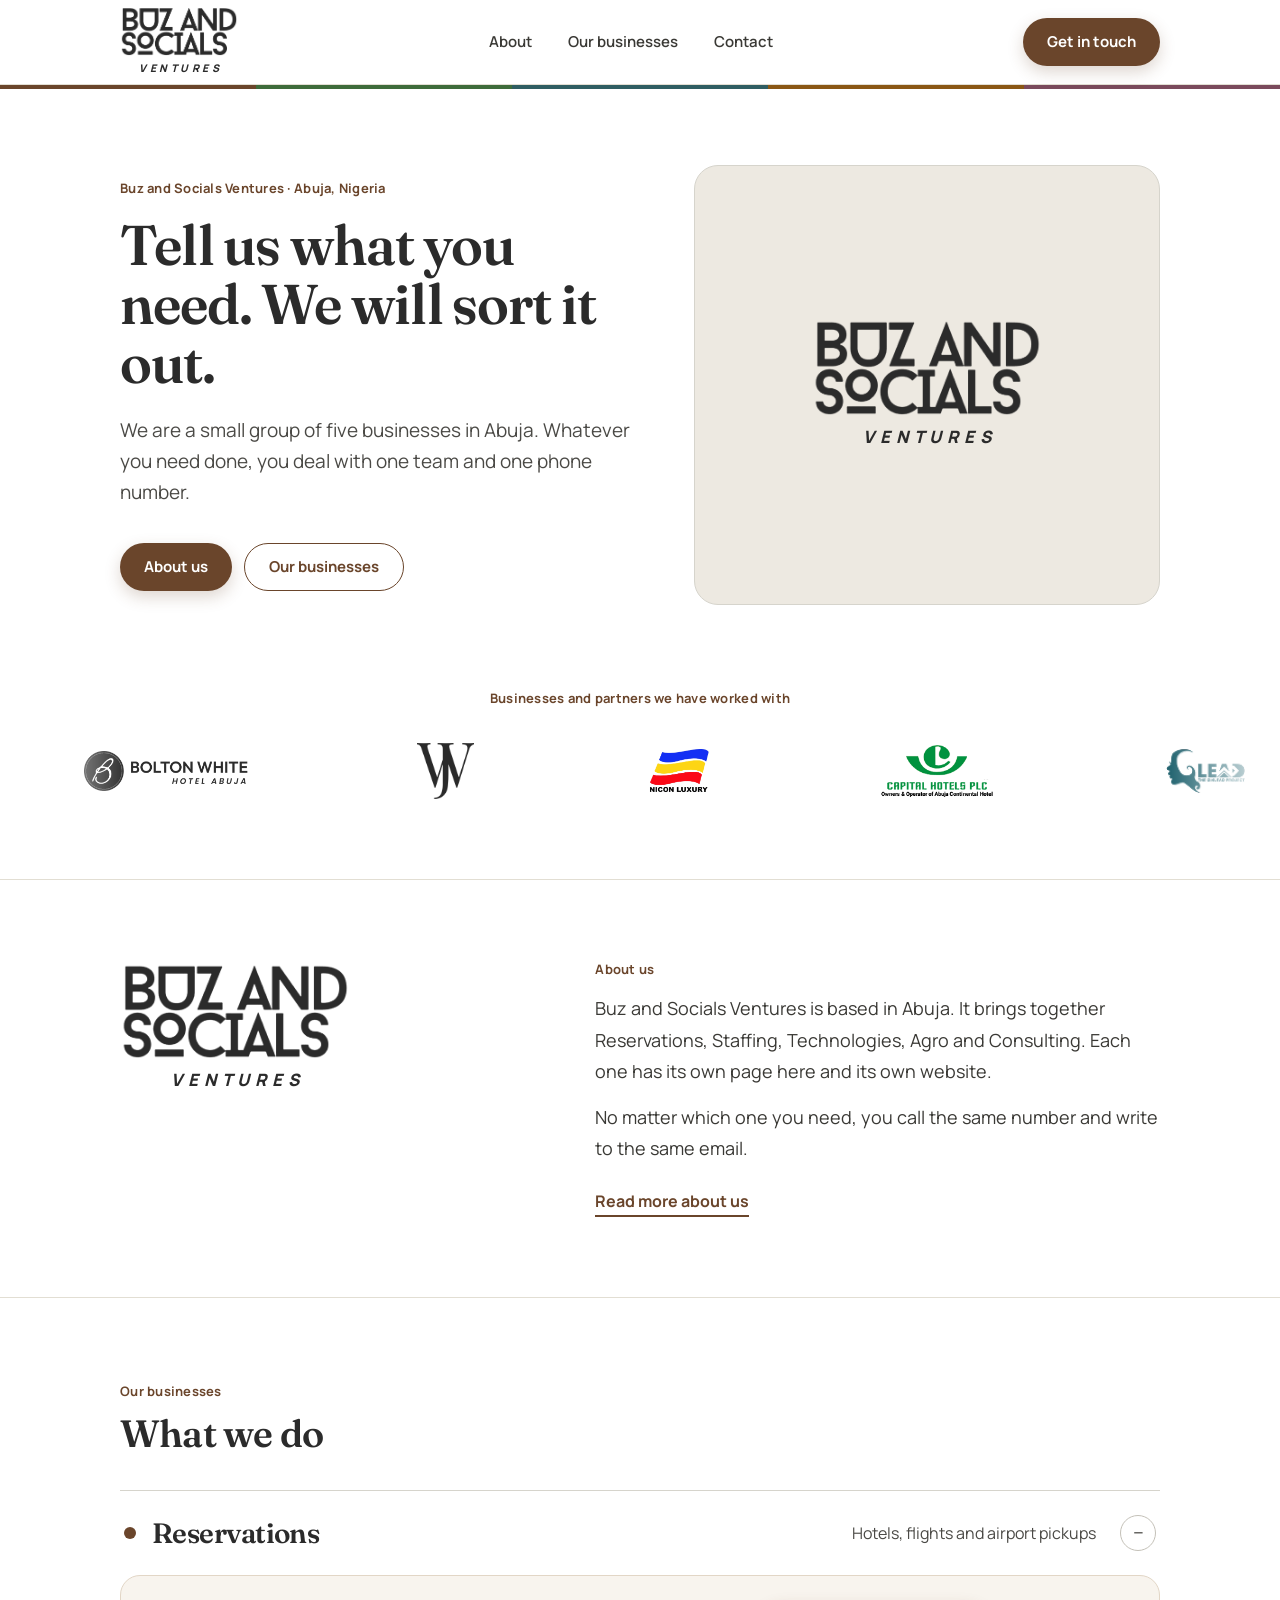
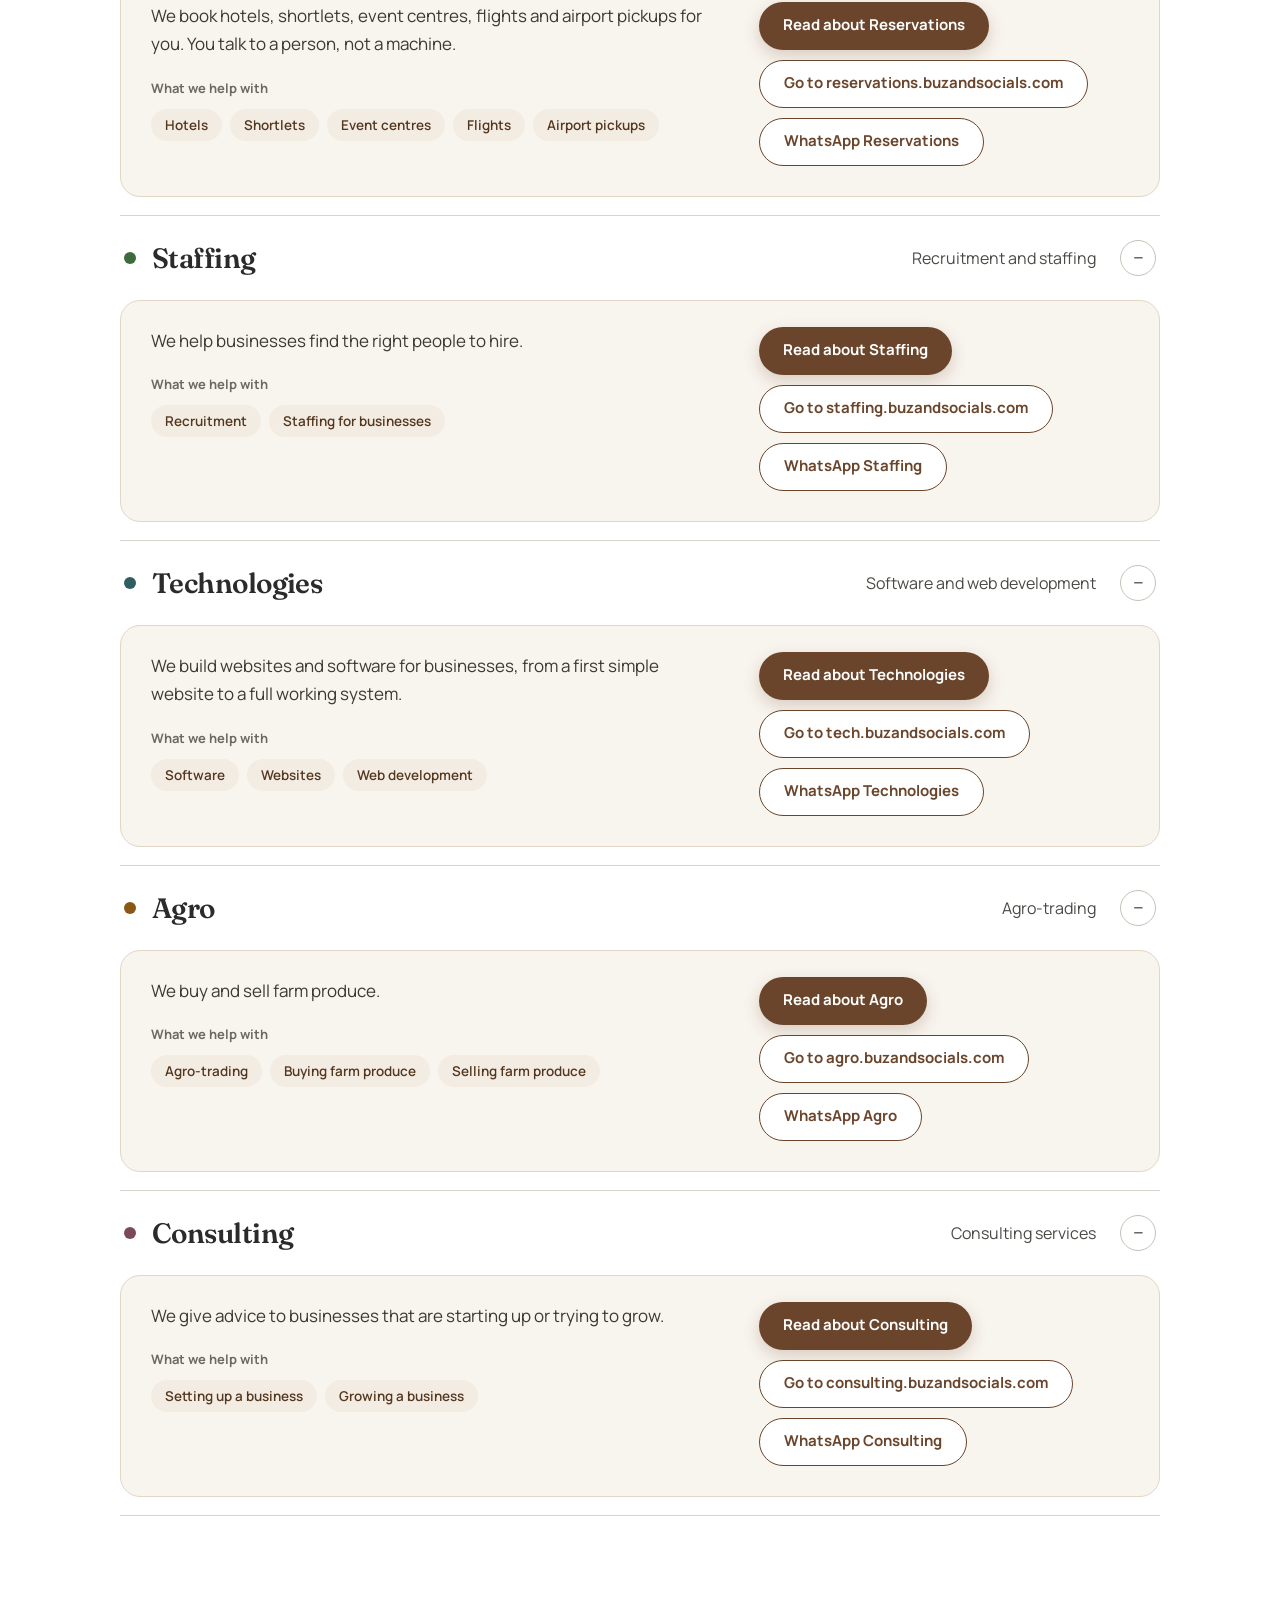
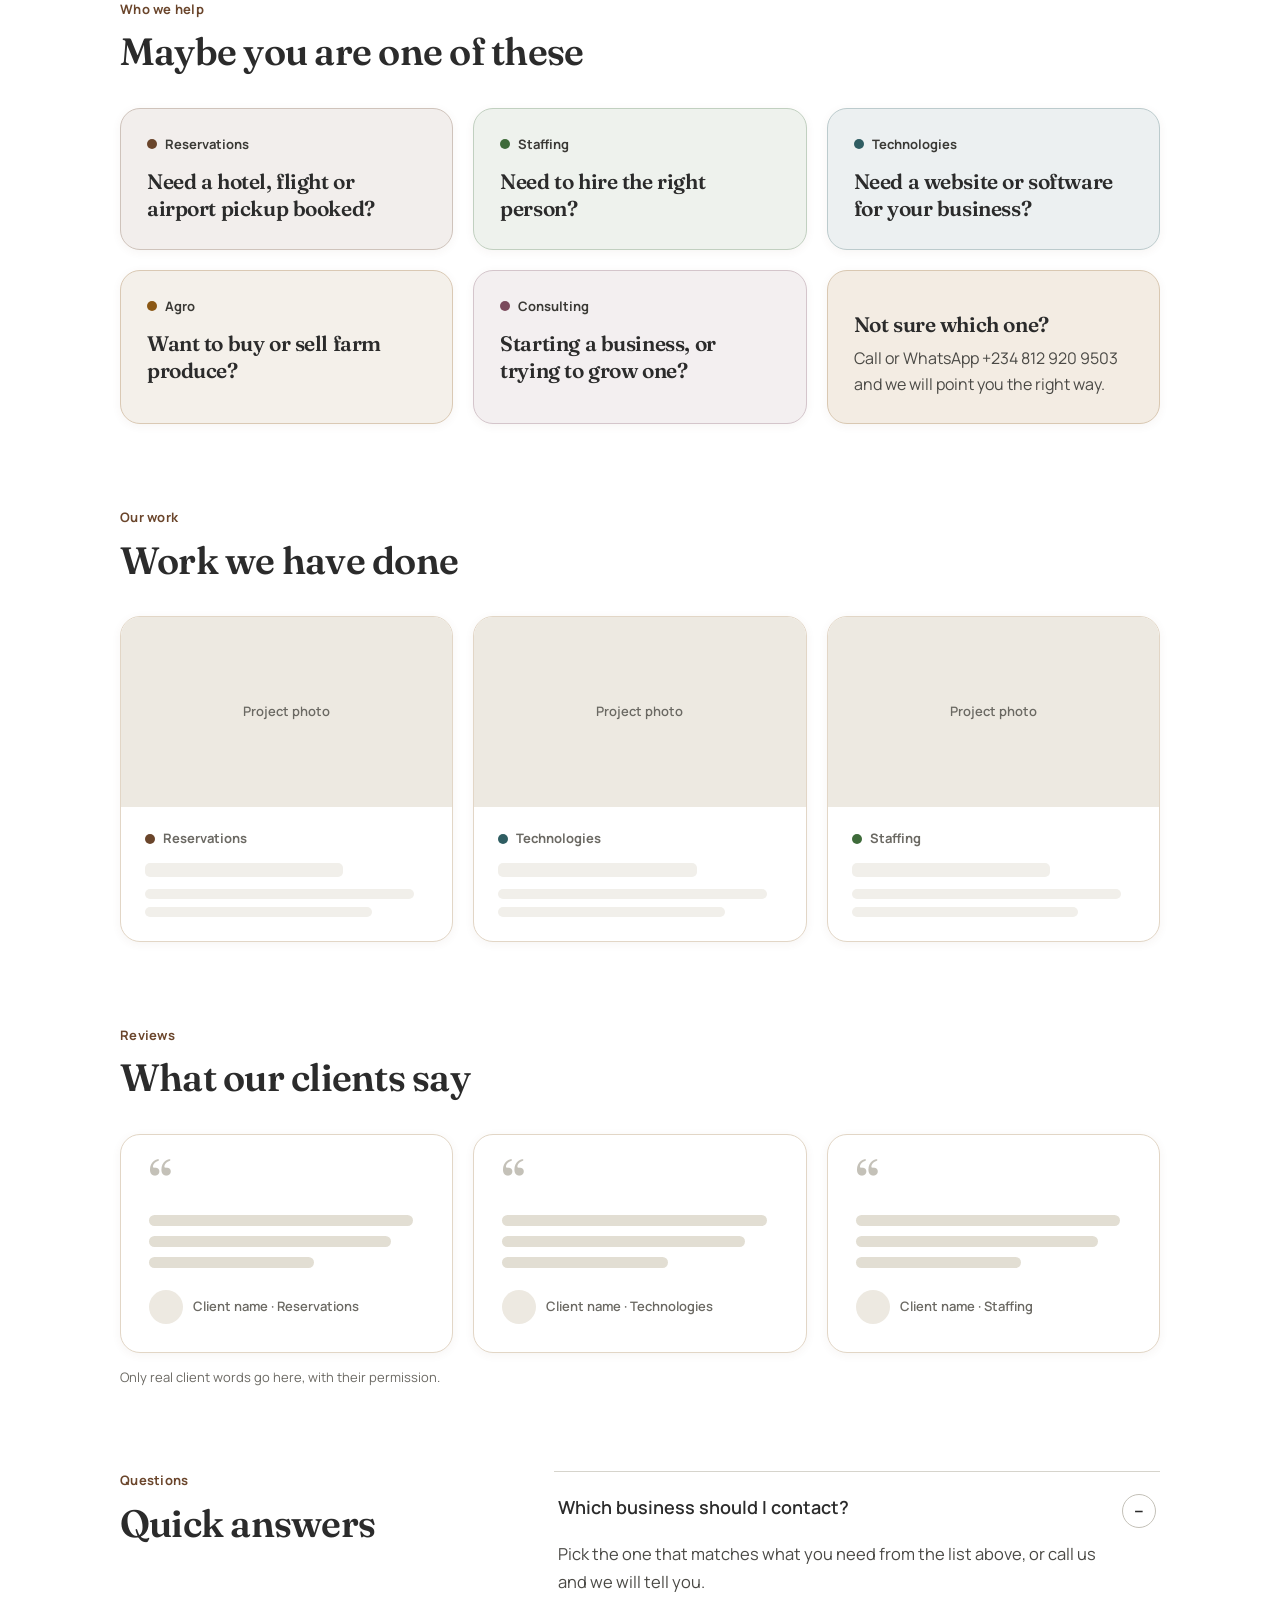
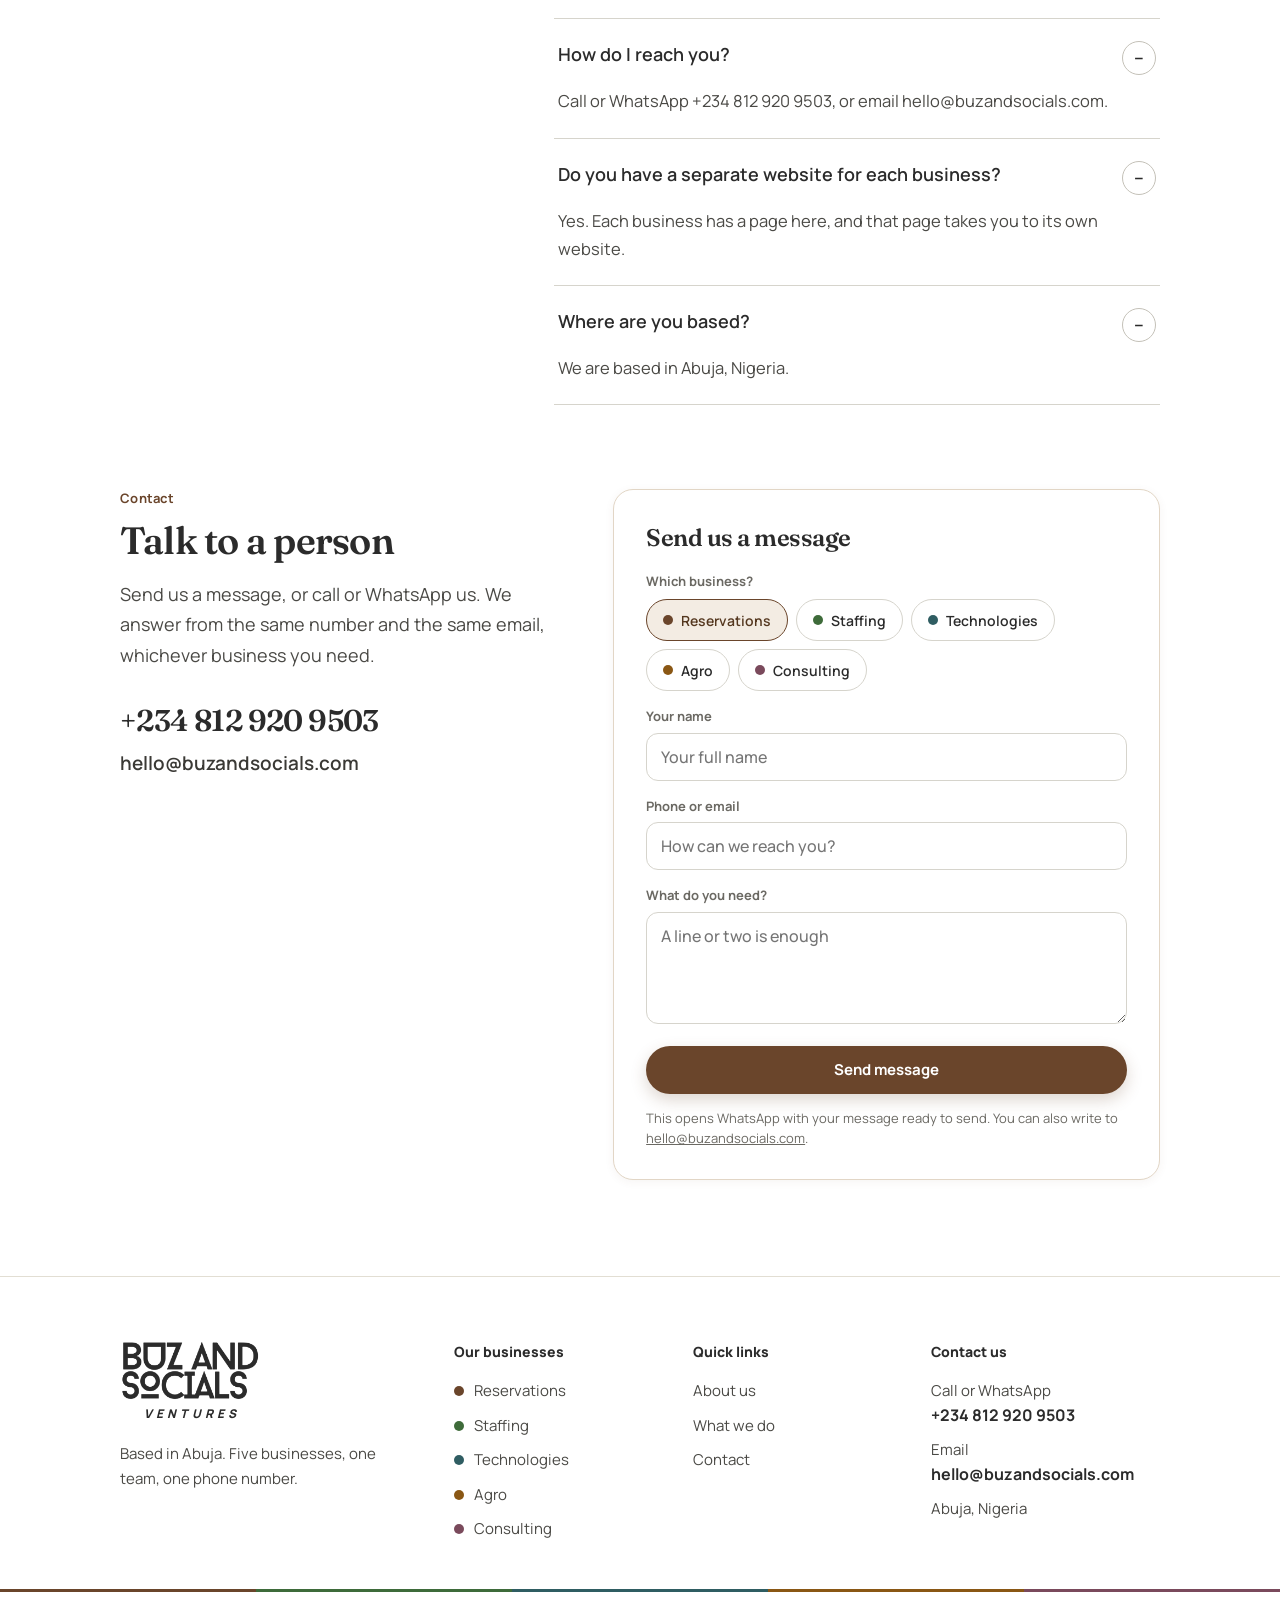
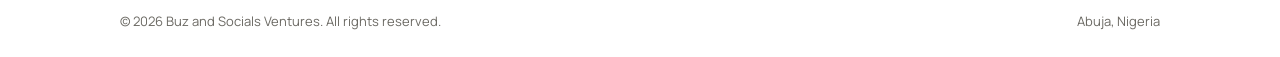
==== site/index.html @ 086bf917 "Partner logos and clearer intro wording" ====
<!doctype html>
<html lang="en">
<head>
<meta charset="utf-8">
<meta name="viewport" content="width=device-width,initial-scale=1">
<title>Buz and Socials Ventures | Abuja, Nigeria</title>
<meta name="description" content="Buz and Socials Ventures is a small group of five businesses in Abuja, Nigeria: Reservations, Staffing, Technologies, Agro and Consulting. One team, one phone number.">
<meta name="theme-color" content="#6A452B">
<meta property="og:title" content="Buz and Socials Ventures | Abuja, Nigeria">
<meta property="og:description" content="Buz and Socials Ventures is a small group of five businesses in Abuja, Nigeria: Reservations, Staffing, Technologies, Agro and Consulting. One team, one phone number.">
<meta property="og:type" content="website">
<meta property="og:image" content="https://buzandsocials.com/assets/logo.png">
<link rel="canonical" href="https://buzandsocials.com/">
<link rel="icon" href="assets/logo.png">
<link rel="preconnect" href="https://fonts.googleapis.com"><link rel="preconnect" href="https://fonts.gstatic.com" crossorigin>
<link href="https://fonts.googleapis.com/css2?family=Fraunces:opsz,wght@9..144,500;9..144,600;9..144,700&family=Manrope:wght@400;500;600;700;800&display=swap" rel="stylesheet">
<link rel="stylesheet" href="styles.css">
</head>
<body>
<a class="skip" href="#main">Skip to content</a>
<header class="top">
<div class="wrap hdr">
<a class="logo" href="index.html" aria-label="Buz and Socials Ventures, home"><img src="assets/logo.png" alt="Buz and Socials" width="118" height="49"><span class="lw">VENTURES</span></a>
<nav class="nav" aria-label="Main"><a href="about.html">About</a><a href="index.html#businesses">Our businesses</a><a href="contact.html">Contact</a></nav>
<a class="btn hdr-cta" href="contact.html">Get in touch</a>
<button class="burger" type="button" aria-label="Menu" aria-expanded="false" aria-controls="mnav"><span></span><span></span><span></span></button>
</div>
<div class="mnav" id="mnav" hidden>
<a href="about.html">About us<b>→</b></a><a href="index.html#businesses">Our businesses<b>→</b></a><a href="contact.html">Contact<b>→</b></a>
<a class="btn" href="contact.html">Get in touch</a>
</div>
</header>
<div class="bar" style="height:4px"><i style="background:#6A452B"></i><i style="background:#3E6B3A"></i><i style="background:#2F5D62"></i><i style="background:#8A5714"></i><i style="background:#7A4A5C"></i></div>
<main id="main">
<section class="wrap hero">
<div class="hero-t">
<div class="eyebrow">Buz and Socials Ventures · Abuja, Nigeria</div>
<h1 class="h">Tell us what you need. We will sort it out.</h1>
<p class="lead">We are a small group of five businesses in Abuja. Whatever you need done, you deal with one team and one phone number.</p>
<div class="btns row"><a class="btn" href="about.html">About us</a><a class="btng" href="#businesses">Our businesses</a></div>
</div>
<div class="hero-photo" role="img" aria-label="Buz and Socials Ventures"><!-- Swap in a real photo: set background-image in .hero-photo, or put an <img> here --><span class="logo big"><img src="assets/logo.png" alt="" width="230" height="96"><span class="lw">VENTURES</span></span></div>
</section>

<!-- Add more partner logos as <div class="pi"><img src="assets/partners/name.png" alt="Partner name"></div> (Johnwood Hotel logo still to add) -->
<section class="partners" aria-label="Businesses and partners we have worked with">
<div class="eyebrow center">Businesses and partners we have worked with</div>
<div class="slidebox"><div class="slide"><div class="pi"><img src="assets/partners/bolton-white-hotel.png" alt="Bolton White Hotel" loading="lazy"></div><div class="pi"><img src="assets/partners/johnwood-hotel.png" alt="Johnwood Hotel by Bolton" loading="lazy"></div><div class="pi"><img src="assets/partners/nicon-luxury.png" alt="Nicon Luxury" loading="lazy"></div><div class="pi"><img src="assets/partners/capital-hotels.png" alt="Capital Hotels Plc" loading="lazy"></div><div class="pi"><img src="assets/partners/girllead.png" alt="GirlLEAD Talent Accelerator" loading="lazy"></div><div class="pi"><img src="assets/partners/eyemark.png" alt="Eyemark" loading="lazy"></div><div class="pi"><img src="assets/partners/netzence.png" alt="Netzence Sustainability" loading="lazy"></div><div class="pi"><img src="assets/partners/omed-voyage.png" alt="Omed Voyage" loading="lazy"></div><div class="pi"><span class="wm wm-pali">Palimart</span></div><div class="pi"><span class="wm wm-max"><b>Maxxed</b> Technical Systems</span></div><div class="pi"><img src="assets/partners/transcorp-hotels.png" alt="Transcorp Hotels" loading="lazy"></div></div></div>
</section>

<section class="about-band" id="about"><div class="wrap about">
<div class="about-logo"><span class="logo big"><img src="assets/logo.png" alt="Buz and Socials" width="230" height="96"><span class="lw">VENTURES</span></span></div>
<div>
<div class="eyebrow">About us</div>
<p>Buz and Socials Ventures is based in Abuja. It brings together Reservations, Staffing, Technologies, Agro and Consulting. Each one has its own page here and its own website.</p>
<p>No matter which one you need, you call the same number and write to the same email.</p>
<a class="ul" href="about.html">Read more about us</a>
</div></div></section>

<section class="wrap sec" id="businesses">
<div class="eyebrow">Our businesses</div><h2 class="h">What we do</h2>
<div class="rows"><details class="brow" open><summary><span class="nm"><i class="dot lg" style="--c:#6A452B"></i><span class="h rn">Reservations</span></span><span class="wt"><span class="wtx">Hotels, flights and airport pickups</span><span class="sg"></span></span></summary>
<div class="bpanel"><div class="bl"><p>We book hotels, shortlets, event centres, flights and airport pickups for you. You talk to a person, not a machine.</p><div class="sm">What we help with</div><div class="tags"><span class="tag">Hotels</span><span class="tag">Shortlets</span><span class="tag">Event centres</span><span class="tag">Flights</span><span class="tag">Airport pickups</span></div></div>
<div class="br"><a class="btn" href="reservations.html">Read about Reservations</a><a class="btng" href="https://reservations.buzandsocials.com">Go to reservations.buzandsocials.com</a><a class="btng" href="https://wa.me/2348129209503?text=Hello%2C%20I%20would%20like%20to%20ask%20about%20Reservations.">WhatsApp Reservations</a></div></div></details><details class="brow" open><summary><span class="nm"><i class="dot lg" style="--c:#3E6B3A"></i><span class="h rn">Staffing</span></span><span class="wt"><span class="wtx">Recruitment and staffing</span><span class="sg"></span></span></summary>
<div class="bpanel"><div class="bl"><p>We help businesses find the right people to hire.</p><div class="sm">What we help with</div><div class="tags"><span class="tag">Recruitment</span><span class="tag">Staffing for businesses</span></div></div>
<div class="br"><a class="btn" href="staffing.html">Read about Staffing</a><a class="btng" href="https://staffing.buzandsocials.com">Go to staffing.buzandsocials.com</a><a class="btng" href="https://wa.me/2348129209503?text=Hello%2C%20I%20would%20like%20to%20ask%20about%20Staffing.">WhatsApp Staffing</a></div></div></details><details class="brow" open><summary><span class="nm"><i class="dot lg" style="--c:#2F5D62"></i><span class="h rn">Technologies</span></span><span class="wt"><span class="wtx">Software and web development</span><span class="sg"></span></span></summary>
<div class="bpanel"><div class="bl"><p>We build websites and software for businesses, from a first simple website to a full working system.</p><div class="sm">What we help with</div><div class="tags"><span class="tag">Software</span><span class="tag">Websites</span><span class="tag">Web development</span></div></div>
<div class="br"><a class="btn" href="technologies.html">Read about Technologies</a><a class="btng" href="https://tech.buzandsocials.com">Go to tech.buzandsocials.com</a><a class="btng" href="https://wa.me/2348129209503?text=Hello%2C%20I%20would%20like%20to%20ask%20about%20Technologies.">WhatsApp Technologies</a></div></div></details><details class="brow" open><summary><span class="nm"><i class="dot lg" style="--c:#8A5714"></i><span class="h rn">Agro</span></span><span class="wt"><span class="wtx">Agro-trading</span><span class="sg"></span></span></summary>
<div class="bpanel"><div class="bl"><p>We buy and sell farm produce.</p><div class="sm">What we help with</div><div class="tags"><span class="tag">Agro-trading</span><span class="tag">Buying farm produce</span><span class="tag">Selling farm produce</span></div></div>
<div class="br"><a class="btn" href="agro.html">Read about Agro</a><a class="btng" href="https://agro.buzandsocials.com">Go to agro.buzandsocials.com</a><a class="btng" href="https://wa.me/2348129209503?text=Hello%2C%20I%20would%20like%20to%20ask%20about%20Agro.">WhatsApp Agro</a></div></div></details><details class="brow" open><summary><span class="nm"><i class="dot lg" style="--c:#7A4A5C"></i><span class="h rn">Consulting</span></span><span class="wt"><span class="wtx">Consulting services</span><span class="sg"></span></span></summary>
<div class="bpanel"><div class="bl"><p>We give advice to businesses that are starting up or trying to grow.</p><div class="sm">What we help with</div><div class="tags"><span class="tag">Setting up a business</span><span class="tag">Growing a business</span></div></div>
<div class="br"><a class="btn" href="consulting.html">Read about Consulting</a><a class="btng" href="https://consulting.buzandsocials.com">Go to consulting.buzandsocials.com</a><a class="btng" href="https://wa.me/2348129209503?text=Hello%2C%20I%20would%20like%20to%20ask%20about%20Consulting.">WhatsApp Consulting</a></div></div></details></div>
</section>

<section class="wrap sec">
<div class="eyebrow">Who we help</div><h2 class="h">Maybe you are one of these</h2>
<div class="grid3">
<a class="card aud" href="reservations.html" style="--c:#6A452B"><div class="sm"><i class="dot"></i>Reservations</div><div class="h">Need a hotel, flight or airport pickup booked?</div></a><a class="card aud" href="staffing.html" style="--c:#3E6B3A"><div class="sm"><i class="dot"></i>Staffing</div><div class="h">Need to hire the right person?</div></a><a class="card aud" href="technologies.html" style="--c:#2F5D62"><div class="sm"><i class="dot"></i>Technologies</div><div class="h">Need a website or software for your business?</div></a><a class="card aud" href="agro.html" style="--c:#8A5714"><div class="sm"><i class="dot"></i>Agro</div><div class="h">Want to buy or sell farm produce?</div></a><a class="card aud" href="consulting.html" style="--c:#7A4A5C"><div class="sm"><i class="dot"></i>Consulting</div><div class="h">Starting a business, or trying to grow one?</div></a>
<div class="card aud plain"><div class="h">Not sure which one?</div><p>Call or WhatsApp +234 812 920 9503 and we will point you the right way.</p></div>
</div>
</section>

<!-- Replace the grey placeholders with real projects and client words (with permission). -->
<section class="wrap sec" id="work">
<div class="eyebrow">Our work</div><h2 class="h">Work we have done</h2>
<div class="grid3 works"><article class="card work ph"><div class="wimg">Project photo</div><div class="wb"><div class="sm"><i class="dot" style="--c:#6A452B"></i>Reservations</div><span class="sk" style="width:70%;height:14px;margin-top:14px"></span><span class="sk" style="width:95%;margin-top:12px"></span><span class="sk" style="width:80%;margin-top:8px"></span></div></article><article class="card work ph"><div class="wimg">Project photo</div><div class="wb"><div class="sm"><i class="dot" style="--c:#2F5D62"></i>Technologies</div><span class="sk" style="width:70%;height:14px;margin-top:14px"></span><span class="sk" style="width:95%;margin-top:12px"></span><span class="sk" style="width:80%;margin-top:8px"></span></div></article><article class="card work ph"><div class="wimg">Project photo</div><div class="wb"><div class="sm"><i class="dot" style="--c:#3E6B3A"></i>Staffing</div><span class="sk" style="width:70%;height:14px;margin-top:14px"></span><span class="sk" style="width:95%;margin-top:12px"></span><span class="sk" style="width:80%;margin-top:8px"></span></div></article></div>
</section>

<section class="wrap sec" id="reviews">
<div class="eyebrow">Reviews</div><h2 class="h">What our clients say</h2>
<div class="grid3 quotes"><figure class="card quote ph"><div class="h qm">&ldquo;</div><span class="sk q" style="width:96%"></span><span class="sk q" style="width:88%"></span><span class="sk q" style="width:60%"></span><figcaption><span class="av"></span>Client name · Reservations</figcaption></figure><figure class="card quote ph"><div class="h qm">&ldquo;</div><span class="sk q" style="width:96%"></span><span class="sk q" style="width:88%"></span><span class="sk q" style="width:60%"></span><figcaption><span class="av"></span>Client name · Technologies</figcaption></figure><figure class="card quote ph"><div class="h qm">&ldquo;</div><span class="sk q" style="width:96%"></span><span class="sk q" style="width:88%"></span><span class="sk q" style="width:60%"></span><figcaption><span class="av"></span>Client name · Staffing</figcaption></figure></div>
<p class="note">Only real client words go here, with their permission.</p>
</section>

<section class="wrap sec">
<div class="two">
<div><div class="eyebrow">Questions</div><h2 class="h">Quick answers</h2></div>
<div class="faq"><details open><summary>Which business should I contact?</summary><p>Pick the one that matches what you need from the list above, or call us and we will tell you.</p></details><details open><summary>How do I reach you?</summary><p>Call or WhatsApp +234 812 920 9503, or email hello@buzandsocials.com.</p></details><details open><summary>Do you have a separate website for each business?</summary><p>Yes. Each business has a page here, and that page takes you to its own website.</p></details><details open><summary>Where are you based?</summary><p>We are based in Abuja, Nigeria.</p></details></div>
</div>
</section>

<section class="wrap sec last" id="contact">
<div class="two">
<div><div class="eyebrow">Contact</div><h2 class="h">Talk to a person</h2>
<p class="lead sm2">Send us a message, or call or WhatsApp us. We answer from the same number and the same email, whichever business you need.</p>
<div class="reach"><a class="h big" href="tel:+2348129209503">+234 812 920 9503</a><a href="mailto:hello@buzandsocials.com">hello@buzandsocials.com</a></div></div>
<form class="card form" data-wa="2348129209503" novalidate>
<h3 class="h">Send us a message</h3>
<fieldset class="chips"><legend>Which business?</legend><label class="chip"><input type="radio" name="biz" value="Reservations" checked><span><i class="dot" style="background:#6A452B"></i>Reservations</span></label><label class="chip"><input type="radio" name="biz" value="Staffing"><span><i class="dot" style="background:#3E6B3A"></i>Staffing</span></label><label class="chip"><input type="radio" name="biz" value="Technologies"><span><i class="dot" style="background:#2F5D62"></i>Technologies</span></label><label class="chip"><input type="radio" name="biz" value="Agro"><span><i class="dot" style="background:#8A5714"></i>Agro</span></label><label class="chip"><input type="radio" name="biz" value="Consulting"><span><i class="dot" style="background:#7A4A5C"></i>Consulting</span></label></fieldset>
<label class="fld">Your name<input name="name" autocomplete="name" placeholder="Your full name" required></label>
<label class="fld">Phone or email<input name="contact" autocomplete="tel" placeholder="How can we reach you?" required></label>
<label class="fld">What do you need?<textarea name="msg" placeholder="A line or two is enough" required></textarea></label>
<button class="btn full" type="submit">Send message</button>
<p class="note">This opens WhatsApp with your message ready to send. You can also write to <a href="mailto:hello@buzandsocials.com">hello@buzandsocials.com</a>.</p>
<p class="err" role="alert" hidden>Please fill in your name, how we can reach you, and your message.</p>
</form>
</div>
</section>
</main>
<footer class="foot">
<div class="wrap fgrid">
<div><span class="logo flogo"><img src="assets/logo.png" alt="Buz and Socials" width="140" height="58"><span class="lw">VENTURES</span></span><p>Based in Abuja. Five businesses, one team, one phone number.</p></div>
<div><h4>Our businesses</h4><div class="fl"><a href="reservations.html"><i class="dot" style="background:#6A452B"></i>Reservations</a><a href="staffing.html"><i class="dot" style="background:#3E6B3A"></i>Staffing</a><a href="technologies.html"><i class="dot" style="background:#2F5D62"></i>Technologies</a><a href="agro.html"><i class="dot" style="background:#8A5714"></i>Agro</a><a href="consulting.html"><i class="dot" style="background:#7A4A5C"></i>Consulting</a></div></div>
<div><h4>Quick links</h4><div class="fl"><a href="about.html">About us</a><a href="index.html#businesses">What we do</a><a href="contact.html">Contact</a></div></div>
<div><h4>Contact us</h4><div class="fl fc"><span>Call or WhatsApp<br><a href="tel:+2348129209503"><strong>+234 812 920 9503</strong></a></span><span>Email<br><a href="mailto:hello@buzandsocials.com"><strong>hello@buzandsocials.com</strong></a></span><span>Abuja, Nigeria</span></div></div>
</div>
<div class="bar" style="height:3px"><i style="background:#6A452B"></i><i style="background:#3E6B3A"></i><i style="background:#2F5D62"></i><i style="background:#8A5714"></i><i style="background:#7A4A5C"></i></div>
<div class="wrap fbase"><span>© 2026 Buz and Socials Ventures. All rights reserved.</span><span>Abuja, Nigeria</span></div>
</footer>
<script src="site.js" defer></script>
</body>
</html>
---- site/styles.css ----
*{box-sizing:border-box}
html{scroll-behavior:smooth;scroll-padding-top:90px}
body{margin:0;font-family:'Manrope',system-ui,sans-serif;background:#fff;color:#2B2B2B;line-height:1.5;-webkit-font-smoothing:antialiased}
img{max-width:100%;height:auto}
a{color:inherit;text-decoration:none}
button{font-family:inherit}
:focus-visible{outline:3px solid #6A452B;outline-offset:3px}
.skip{position:absolute;left:-999px;top:8px;background:#fff;padding:10px 14px;border-radius:8px;z-index:50}
.skip:focus{left:8px}
.wrap{max-width:1120px;margin:0 auto;padding:0 40px}
.h{font-family:'Fraunces',Georgia,serif;font-weight:600;letter-spacing:-.02em;margin:0;color:#2B2B2B}
h2.h{font-size:38px;line-height:1.12;margin-top:12px}
h3.h{font-size:24px}
.eyebrow{font-size:13px;font-weight:700;color:#6A452B;letter-spacing:.02em}
.eyebrow.center{text-align:center}
.eyebrow.dotted{display:flex;align-items:center;gap:10px;color:#6B6963}
.sm{font-size:13px;font-weight:700;color:#6B6963}
.lead{font-size:19px;line-height:1.65;color:#4A4945;margin:22px 0 0;max-width:520px}
.lead.sm2{font-size:18px;line-height:1.7;margin-top:16px;max-width:440px}
.dot{display:inline-block;width:10px;height:10px;border-radius:50%;background:var(--c,#6A452B);flex:none}
.dot.lg{width:12px;height:12px}
.btn,.btng{display:inline-flex;align-items:center;justify-content:center;min-height:48px;padding:0 24px;border-radius:999px;font-size:15px;font-weight:700;cursor:pointer;text-align:center}
.btn{background:#6A452B;color:#fff;border:0;box-shadow:0 6px 16px rgba(106,69,43,.22)}
.btn:hover{background:#54371F}
.btng{background:#fff;color:#6A452B;border:1.5px solid #6A452B}
.btng:hover{background:#F3ECE3}
.btn.full{width:100%}
.btns{display:flex;gap:12px;flex-wrap:wrap}
.btns.row{margin-top:34px}
.card{background:#fff;border:1px solid #E2D6C6;border-radius:20px;box-shadow:0 2px 10px rgba(106,69,43,.06)}
.tag{display:inline-flex;align-items:center;min-height:32px;padding:0 14px;border-radius:999px;background:#F3ECE3;font-size:13.5px;font-weight:600;color:#54371F}
.tags{display:flex;flex-wrap:wrap;gap:8px;margin-top:10px}
.bar{display:flex}.bar i{flex:1}
/* header */
.top{background:#fff;border-bottom:1px solid #E2DED3;position:relative;z-index:20}
.hdr{display:flex;align-items:center;justify-content:space-between;height:84px;gap:28px}
.logo{display:block;width:118px;flex:none}.logo img{display:block;width:100%;height:auto}
.lw{display:block;text-align:center;font-size:.62em;font-weight:800;font-style:italic;letter-spacing:.34em;margin-top:5px;padding-left:.34em;color:#2B2B2B;font-size:10.5px}
.logo.big{width:230px}.logo.big .lw{font-size:17px;margin-top:8px}
.logo.flogo{width:140px}.logo.flogo .lw{font-size:12px}
.nav{display:flex;gap:36px;font-size:15px;font-weight:600;color:#3A3935}
.nav a:hover{color:#6A452B}
.burger{display:none;width:46px;height:46px;border-radius:12px;border:1.5px solid #6A452B;background:#fff;cursor:pointer;padding:0;position:relative}
.burger span{position:absolute;left:13px;right:13px;height:2px;background:#6A452B;border-radius:2px}
.burger span:nth-child(1){top:15px}.burger span:nth-child(2){top:22px}.burger span:nth-child(3){top:29px}
.mnav{position:absolute;left:0;right:0;top:100%;background:#fff;border-bottom:1px solid #D6D4CC;box-shadow:0 18px 30px rgba(43,43,43,.12);padding:6px 22px 24px}
.mnav[hidden]{display:none}
.mnav a:not(.btn){display:flex;align-items:center;justify-content:space-between;min-height:58px;font-size:18px;font-weight:700;border-bottom:1px solid #E2DED3}
.mnav .btn{margin-top:20px;width:100%}
/* hero */
.hero{display:flex;gap:64px;align-items:center;padding-top:76px;padding-bottom:84px}
.hero-t{flex:1.1}
h1.h{font-size:56px;line-height:1.06;margin-top:16px}
h1.h.big1{font-size:60px;line-height:1.05}
.hero-list{flex:1;padding:26px 28px;display:flex;flex-direction:column;gap:6px}
.hero-list>a{display:flex;align-items:center;gap:14px;padding:14px 12px;border-radius:14px}
.hero-list>a:hover{background:color-mix(in srgb,var(--c) 9%,#fff)}
.hero-list>a span{flex:1;display:flex;flex-direction:column}
.hero-list>a strong{font-family:'Fraunces',serif;font-size:21px;font-weight:600}
.hero-list>a em{font-style:normal;font-size:14.5px;color:#6B6963;margin-top:2px}
.hero-list>a b{color:#6A452B}
.hero-list.tinted{background:color-mix(in srgb,var(--c) 9%,#fff);border-color:color-mix(in srgb,var(--c) 32%,#fff)}
.hero-list .sm{margin-bottom:6px}
/* sections */
.sec{padding-bottom:84px}
.sec.last{padding-bottom:96px}
.stack{display:flex;flex-direction:column;gap:18px;margin-top:34px}
.stack.sm3{gap:12px;margin-top:26px}
.grid3{display:grid;grid-template-columns:repeat(3,minmax(0,1fr));gap:20px;margin-top:34px}
.grid4{display:grid;grid-template-columns:repeat(4,minmax(0,1fr));gap:16px;margin-top:26px}
.h.sm4{font-size:30px}
.two{display:flex;gap:56px;align-items:flex-start}
.two>*{flex:1}
.about-band{border-top:1px solid #E2DED3;border-bottom:1px solid #E2DED3;margin-bottom:84px}
.about{display:flex;gap:72px;align-items:flex-start;padding-top:80px;padding-bottom:80px}
.about>*:first-child{flex:1;padding-top:4px}.about>*:last-child{flex:1.4}
.about p{margin:14px 0 0;font-size:18px;line-height:1.75;color:#3A3935}
.about h1.h{font-size:48px;line-height:1.1}
.about.two{padding:0}
.about-top{padding-top:80px}
.ul{display:inline-block;margin-top:24px;font-size:16px;font-weight:700;color:#6A452B;border-bottom:2px solid #6A452B;padding-bottom:2px}
.biz{padding:30px 32px;background:color-mix(in srgb,var(--c) 9%,#fff);border-color:color-mix(in srgb,var(--c) 32%,#fff)}
.biz h3.h{display:flex;align-items:center;gap:12px;font-size:28px}
.biz .what{margin:6px 0 0;font-size:15px;font-weight:600;color:#6B6963}
.biz p{margin:14px 0 0;font-size:17px;line-height:1.7;color:#3A3935;max-width:640px}
.biz .what{margin-top:6px}
.biz .sm{margin-top:20px}
.biz .btns{margin-top:24px}
.aud{display:block;padding:26px;background:color-mix(in srgb,var(--c,#6A452B) 9%,#fff);border-color:color-mix(in srgb,var(--c,#6A452B) 32%,#fff)}
.aud.plain{background:#F3ECE3;border-color:#D9C8B2;display:flex;flex-direction:column;justify-content:center}
.aud .sm{display:flex;align-items:center;gap:8px;color:#3A3935}
.aud .h{font-size:21px;line-height:1.3;margin-top:14px}
.aud p{font-size:16px;line-height:1.6;color:#4A4945;margin:8px 0 0}
.aud .more{display:block;font-size:14px;font-weight:700;margin-top:14px;color:#6A452B}
.cards .aud .h{font-size:20px}
.sv{padding:26px 28px;background:color-mix(in srgb,var(--c) 9%,#fff);border-color:color-mix(in srgb,var(--c) 32%,#fff)}
.sv .h{display:flex;align-items:center;gap:10px;font-size:22px;line-height:1.2}
.sv p{font-size:16px;line-height:1.6;color:#4A4945;margin:12px 0 0}
.wh{padding:22px 24px;font-size:17px;font-weight:600;line-height:1.4;background:color-mix(in srgb,var(--c) 9%,#fff);border-color:color-mix(in srgb,var(--c) 32%,#fff)}
.dots{list-style:none;margin:0;padding:0}
.dots li{position:relative;padding-left:20px;margin-top:16px;font-size:18px;line-height:1.5;color:#3A3935}
.dots li:before{content:"";position:absolute;left:0;top:10px;width:8px;height:8px;border-radius:50%;background:var(--c)}
.faq{border-top:1px solid #D6D4CC;flex:1.6}
.faq details{border-bottom:1px solid #D6D4CC;padding:22px 4px}
.faq summary{font-size:18px;font-weight:600;cursor:pointer;list-style:none;display:flex;justify-content:space-between;gap:16px}
.faq summary::-webkit-details-marker{display:none}
.faq summary:after{content:"−";width:32px;height:32px;border-radius:50%;border:1px solid #C4C1B8;display:grid;place-items:center;font-size:18px;flex:none;line-height:1}
.faq details:not([open]) summary:after{content:"+"}
.faq p{margin:12px 0 0;font-size:16.5px;line-height:1.7;color:#4A4945;max-width:560px}
.reach{margin-top:28px;display:flex;flex-direction:column;gap:6px;align-items:flex-start}
.reach .big{font-size:30px}
.reach a:nth-child(2){font-size:19px;font-weight:600;color:#3A3935}
.reach .btng{margin-top:16px}
/* forms */
.form{padding:30px 32px;flex:1.1}
.form h3.h{margin-bottom:6px}
.fld{display:block;font-size:13px;font-weight:700;color:#6B6963;margin-top:16px}
.fld input,.fld textarea{display:block;width:100%;margin-top:6px;min-height:48px;padding:0 14px;border:1px solid #D6D4CC;border-radius:12px;background:#fff;font:500 16px 'Manrope',sans-serif;color:#2B2B2B}
.fld textarea{padding:12px 14px;min-height:112px;resize:vertical}
.chips{border:0;padding:0;margin:16px 0 0;display:flex;flex-wrap:wrap;gap:8px}
.chips legend{font-size:13px;font-weight:700;color:#6B6963;margin-bottom:8px;padding:0}
.chip input{position:absolute;opacity:0}
.chip span{display:inline-flex;align-items:center;gap:8px;min-height:42px;padding:0 16px;border-radius:999px;font-size:14px;font-weight:600;cursor:pointer;border:1px solid #D6D4CC;background:#fff}
.chip input:checked+span{background:#F3ECE3;border-color:#6A452B;color:#54371F}
.chip input:focus-visible+span{outline:3px solid #6A452B;outline-offset:2px}
.form .btn{margin-top:22px}
.note{font-size:13px;color:#6B6963;margin:14px 0 0;line-height:1.6}
.note a{text-decoration:underline}
.err{color:#9B2C2C;font-size:14px;font-weight:600;margin:12px 0 0}
.err[hidden]{display:none}
/* hero photo */
.hero-photo{flex:1;height:440px;border-radius:24px;background:#EDE9E1 center/cover no-repeat;border:1px solid #D6D4CC;display:flex;align-items:center;justify-content:center}
/* business rows */
.rows{margin-top:34px;border-top:1px solid #D6D4CC}
.brow{border-bottom:1px solid #D6D4CC}
.brow summary{list-style:none;display:flex;justify-content:space-between;align-items:center;gap:24px;min-height:84px;padding:0 4px;cursor:pointer}
.brow summary::-webkit-details-marker{display:none}
.brow .nm{display:flex;align-items:center;gap:16px}
.brow .rn{font-size:28px}
.brow summary:hover .rn{text-decoration:underline;text-underline-offset:5px}
.brow .wt{display:flex;align-items:center;gap:24px;font-size:16px;color:#4A4945;text-align:right}
.brow .sg{width:36px;height:36px;border-radius:50%;border:1px solid #C4C1B8;display:grid;place-items:center;font-size:20px;flex:none;background:#fff;line-height:1}
.brow .sg:after{content:"\2212"}
.brow:not([open]) .sg:after{content:"+"}
.bpanel{padding:26px 30px 30px;margin:0 0 18px;display:flex;gap:48px;align-items:flex-start;background:#F8F4EE;border:1px solid #E2D6C6;border-radius:20px}
.bpanel .bl{flex:1;max-width:560px}
.bpanel p{margin:0;font-size:17px;line-height:1.7;color:#3A3935}
.bpanel .sm{margin-top:20px}
.br{display:flex;flex-direction:column;gap:10px;align-items:flex-start}
/* work and reviews */
.work{overflow:hidden}.work img{display:block;width:100%;height:190px;object-fit:cover}.work .wb{padding:22px 24px 24px}
.work h3.h{font-size:21px;margin-top:10px}.work p{font-size:15.5px;line-height:1.6;color:#4A4945;margin:8px 0 0}
.quote{margin:0;padding:28px}.quote .qm{font-size:54px;line-height:.7;color:#C4C1B8}
.quote blockquote{margin:14px 0 0;font-size:17px;line-height:1.65;color:#3A3935}.quote figcaption{margin-top:22px;font-size:13px;font-weight:600;color:#6B6963}
.sec[hidden]{display:none}
.work.ph .wimg{height:190px;background:#EDE9E1;display:flex;align-items:center;justify-content:center;color:#6B6963;font-size:13px;font-weight:600}
.sk{display:block;height:10px;border-radius:5px;background:#F1EFEA}
.sk.q{height:11px;border-radius:6px;background:#E2DED3;margin-top:10px}
.quote.ph .qm+.sk{margin-top:14px}
.quote figcaption{display:flex;align-items:center;gap:10px}.quote .av{width:34px;height:34px;border-radius:50%;background:#EDE9E1;flex:none}
.pi{width:200px;flex:none;display:flex;flex-direction:column;align-items:center;gap:10px;height:70px;justify-content:center}
.pr{display:flex;align-items:center;gap:8px}.pc{width:26px;height:26px;border-radius:50%;background:#CDD3DB}.pb{display:block;height:12px;border-radius:6px;background:#CDD3DB}
.pl{font-size:11px;font-weight:600;color:#9AA3B0;letter-spacing:.06em}
.pi img{height:48px;width:auto}
/* partners */
.partners{padding-bottom:76px}
.slidebox{overflow:hidden;margin-top:30px;-webkit-mask-image:linear-gradient(90deg,transparent,#000 10%,#000 90%,transparent);mask-image:linear-gradient(90deg,transparent,#000 10%,#000 90%,transparent)}
.slide{display:flex;align-items:center;width:max-content;animation:bzslide 36s linear infinite}
.slide:hover{animation-play-state:paused}
.slide img{height:48px;width:auto;margin:0 40px}
@keyframes bzslide{from{transform:translateX(0)}to{transform:translateX(-50%)}}
@media (prefers-reduced-motion:reduce){.slide{animation:none}}
/* footer */
.foot{border-top:1px solid #E2DED3}
.fgrid{padding-top:64px;padding-bottom:48px;display:grid;grid-template-columns:1.5fr 1fr 1fr 1.2fr;gap:48px}
.flogo{display:block}
.foot p{margin:18px 0 0;font-size:15px;line-height:1.7;color:#4A4945;max-width:300px}
.foot h4{margin:0;font-size:14px;font-weight:800}
.fl{display:flex;flex-direction:column;gap:12px;margin-top:18px;font-size:15px;color:#4A4945;line-height:1.5}
.fl>a{display:flex;align-items:center;gap:10px}
.fl a:hover{color:#6A452B}
.fl strong{color:#2B2B2B;font-size:16px}
.fbase{padding-top:20px;padding-bottom:26px;display:flex;justify-content:space-between;font-size:13px;color:#6B6963;gap:16px}
/* phone */
@media (max-width:860px){
.hero-photo{flex:none;height:240px}
.brow summary{min-height:72px}.brow .rn{font-size:24px}.brow .wtx{display:none}
.bpanel{flex-direction:column;gap:22px;padding:22px 20px 24px}
.br{width:100%;align-items:stretch}
.wrap{padding:0 22px}
.hdr{height:68px}
.logo{width:96px}.lw{font-size:9px}
.nav,.hdr-cta{display:none}
.burger{display:block}
h2.h{font-size:32px}
h1.h{font-size:38px;line-height:1.08}
h1.h.big1{font-size:44px}
.lead{font-size:17px;margin-top:18px}
.hero{flex-direction:column;align-items:stretch;gap:32px;padding-top:40px;padding-bottom:48px}
.btns.row{flex-direction:column;margin-top:28px}
.btn,.btng{width:100%}
.btns{flex-direction:column;gap:10px}
.hero-list{padding:18px 16px}
.sec{padding-bottom:48px}.sec.last{padding-bottom:56px}
.grid3,.grid4{grid-template-columns:1fr;gap:14px;margin-top:24px}
.two{flex-direction:column;gap:32px}
.two>*{width:100%}
.about-band{margin-bottom:48px}
.about{flex-direction:column;gap:20px;padding-top:44px;padding-bottom:48px}
.logo.big{width:150px}.logo.big .lw{font-size:11px;margin-top:5px}
.about p{font-size:17px;line-height:1.7}
.about h1.h{font-size:36px}
.about-top{padding-top:44px}
.biz{padding:24px 22px}
.biz h3.h{font-size:26px}
.stack{margin-top:26px;gap:18px}
.reach .big{font-size:28px}
.form{padding:24px 20px}
.partners{padding-bottom:52px}
.slidebox{-webkit-mask-image:none;mask-image:none;overflow:visible}
.slide{animation:none;width:auto;flex-wrap:wrap;justify-content:center;gap:22px 12px}
.slide img{margin:0 12px}
.fgrid{grid-template-columns:1fr;gap:30px;padding-top:40px;padding-bottom:32px}
.fbase{flex-direction:column;gap:2px}
}
.work .sm{display:flex;align-items:center;gap:8px}

.pi{width:auto;padding:0 44px;height:64px}
.pi img{height:44px;width:auto;display:block}
.pi img[src*=bolton]{height:40px}
.pi img[src*=johnwood]{height:56px}
.pi img[src*=girllead]{height:46px}
.pi img[src*=eyemark]{height:30px}
.pi img[src*=netzence]{height:54px}
.pi img[src*=omed]{height:50px}
.pi .wm{white-space:nowrap;color:#2B2B2B}
.pi .wm-pali{font-family:'Fraunces',Georgia,serif;font-weight:700;font-size:26px;letter-spacing:-.02em;color:#6A452B}
.pi .wm-max{font-family:'Manrope',system-ui,sans-serif;font-weight:500;font-size:15px;letter-spacing:.01em}
.pi .wm-max b{font-weight:800;font-size:20px;letter-spacing:-.02em;color:#2F5D62}
.pi img[src*=transcorp]{height:24px}
.pi img[src*=capital]{height:52px}
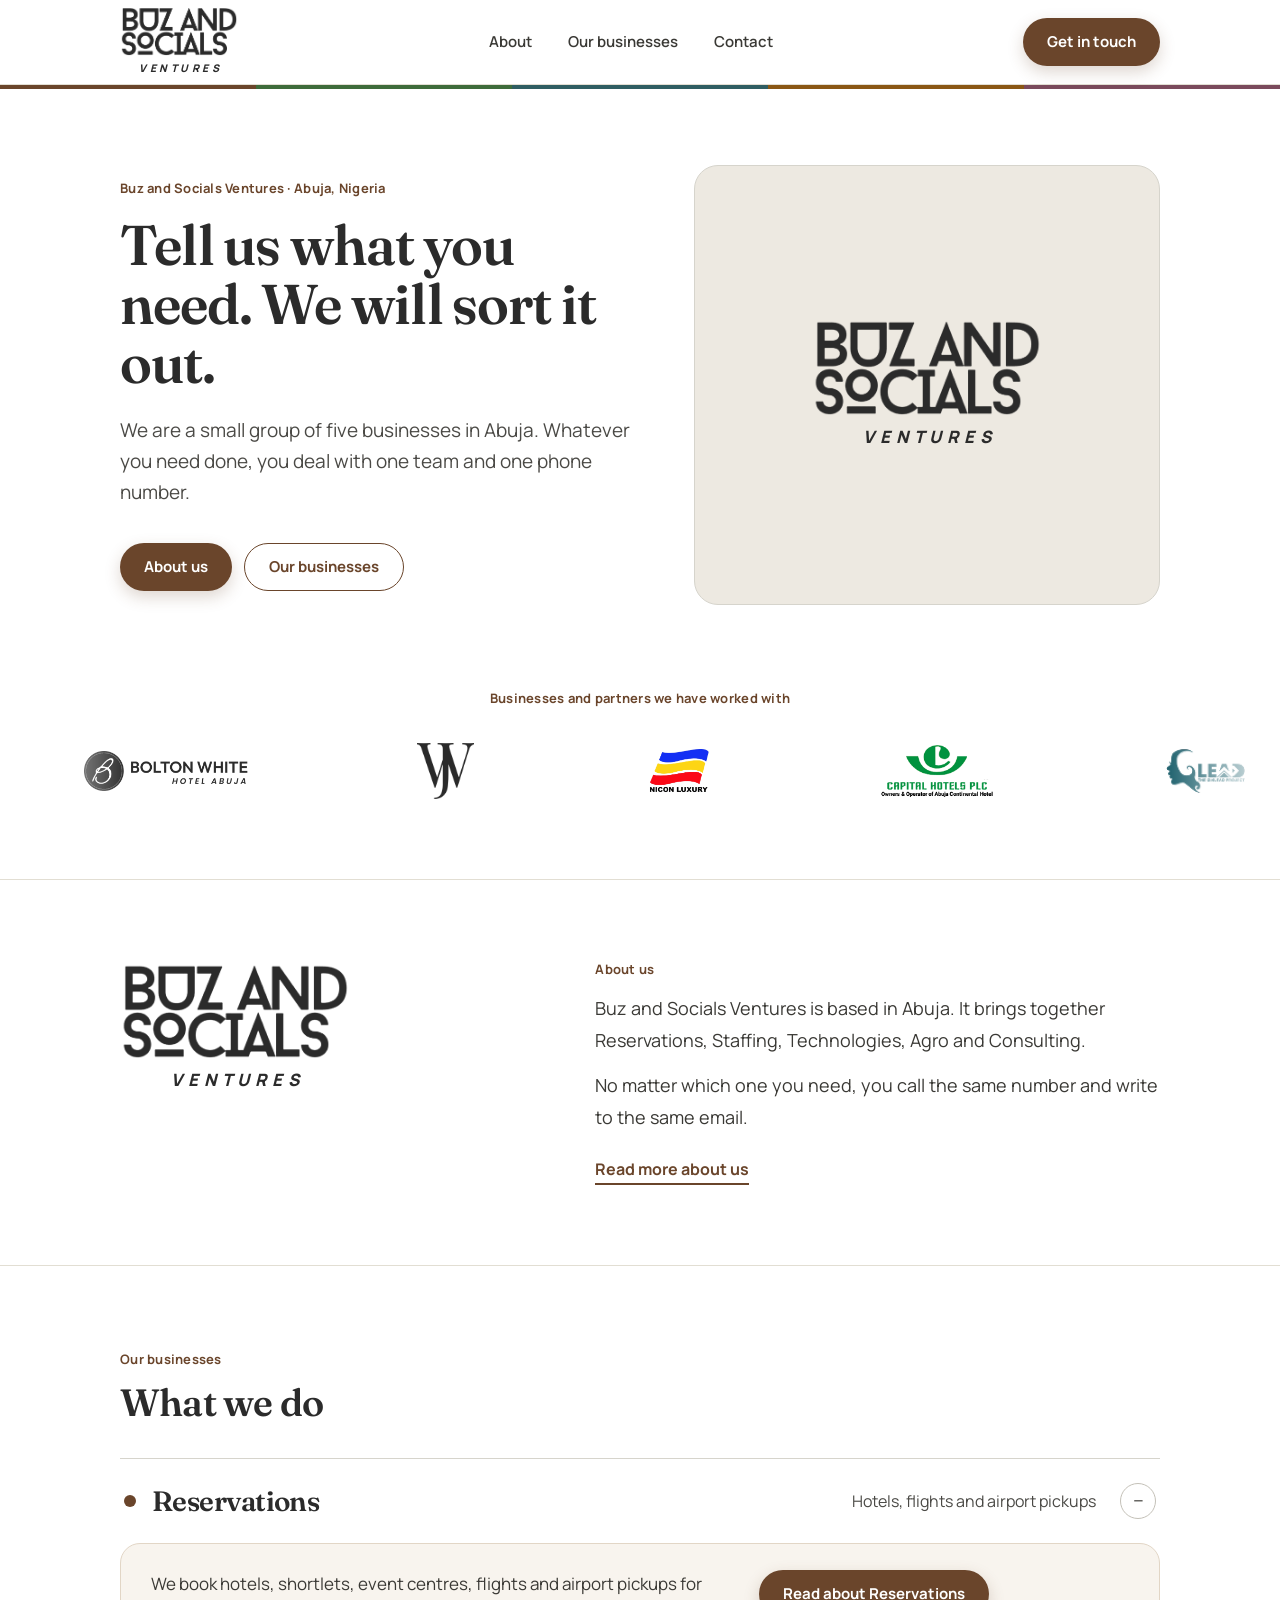
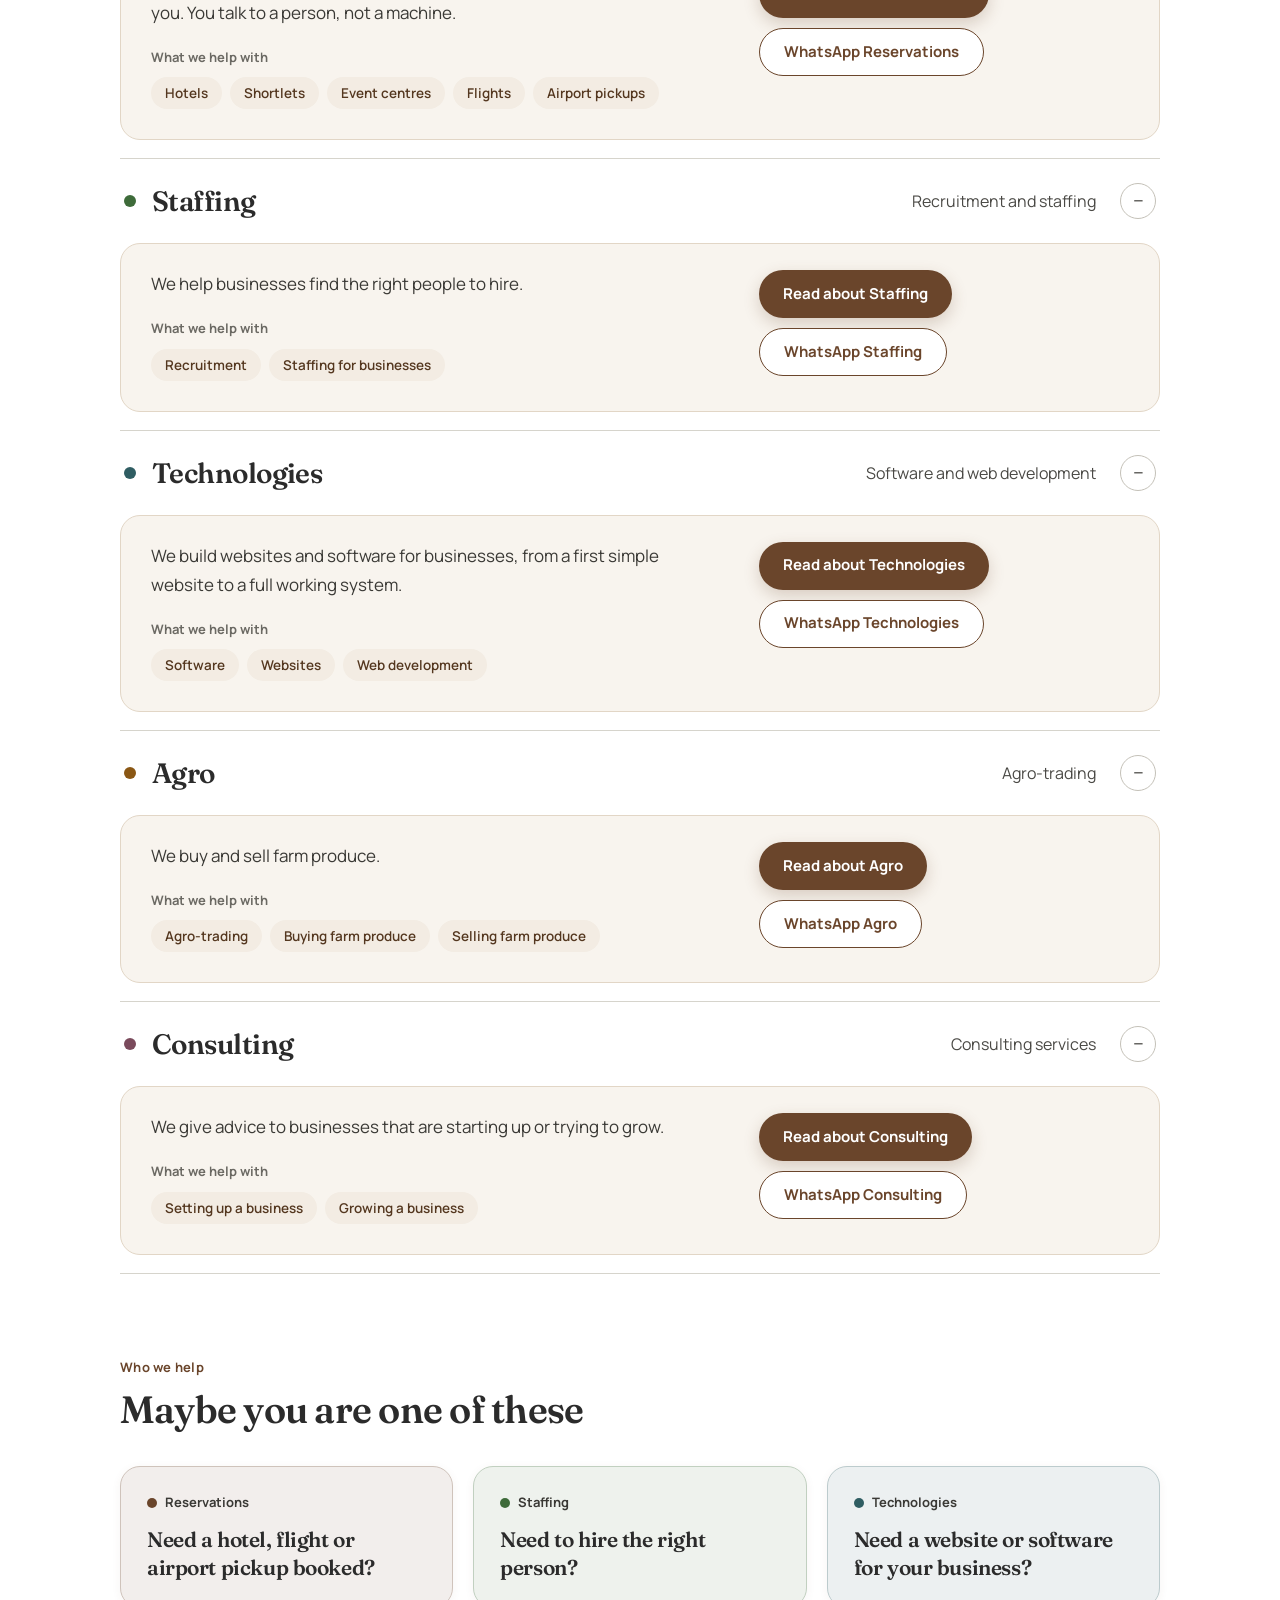
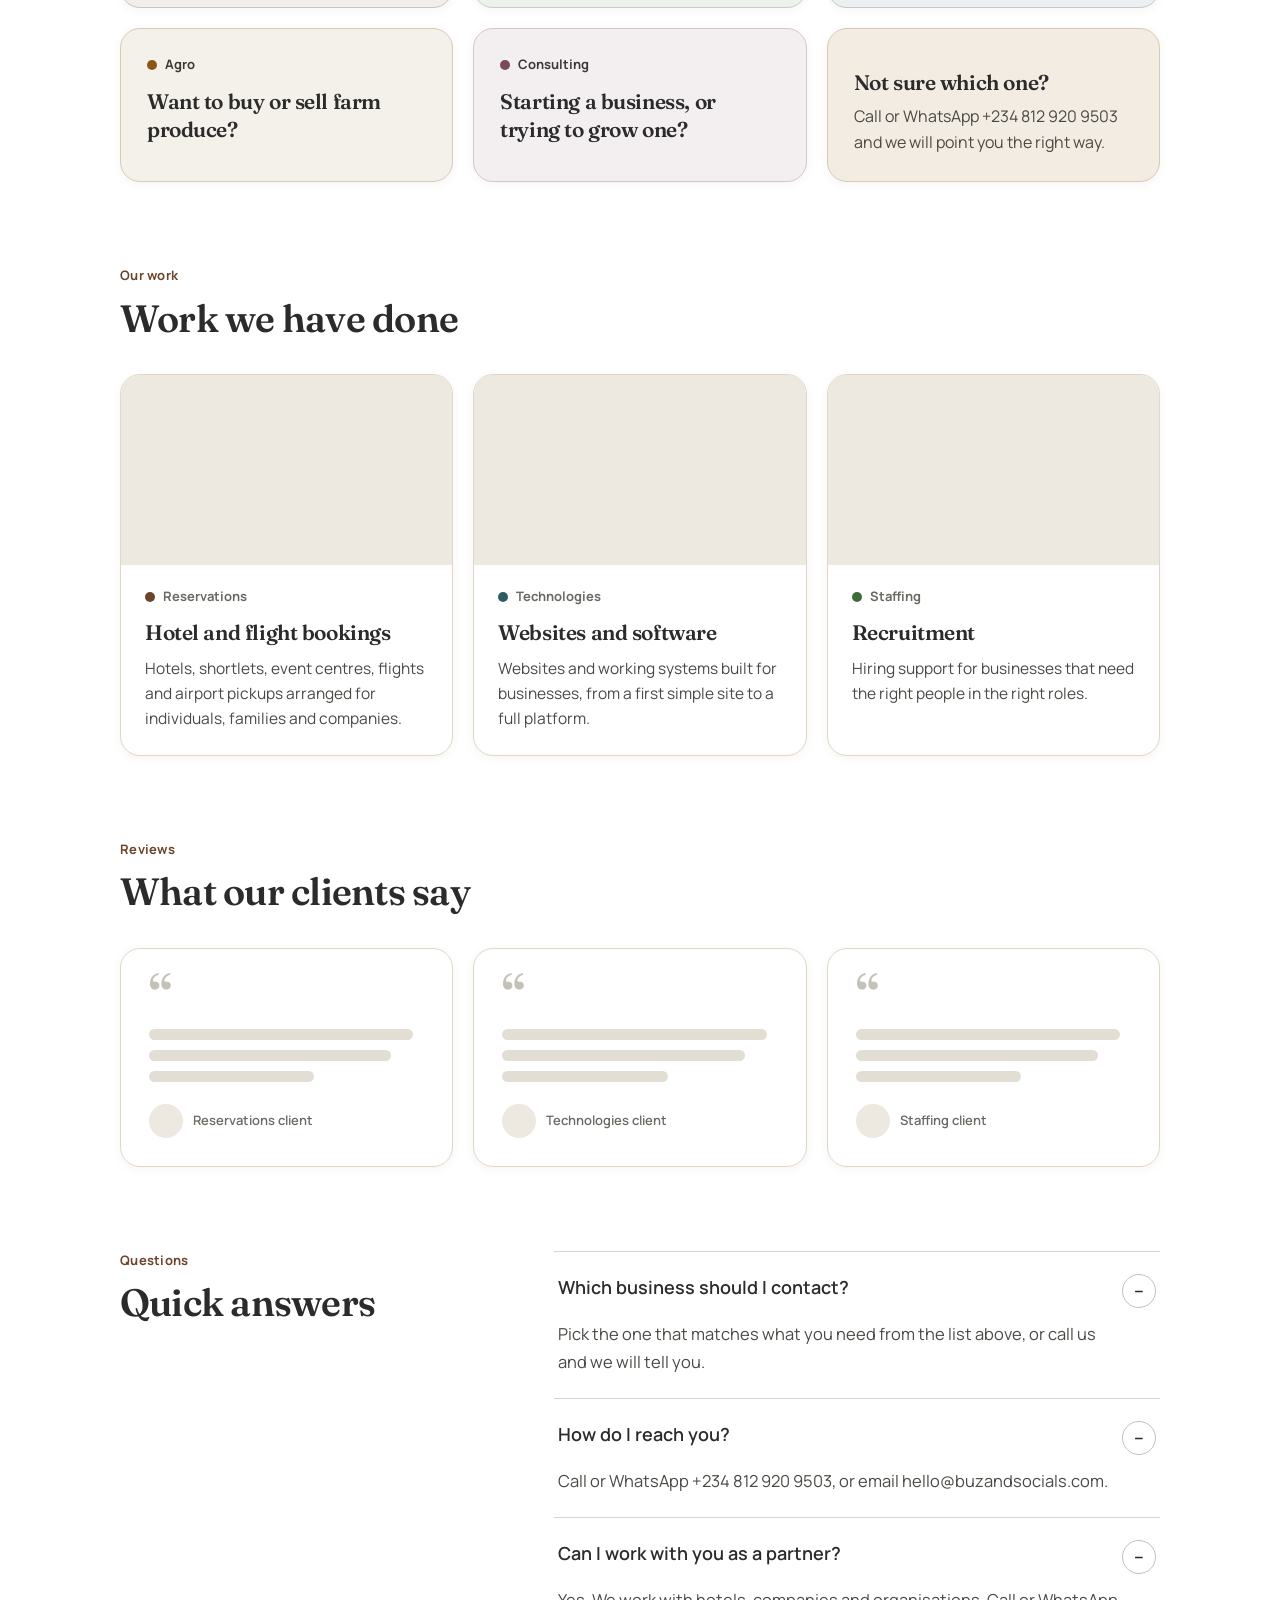
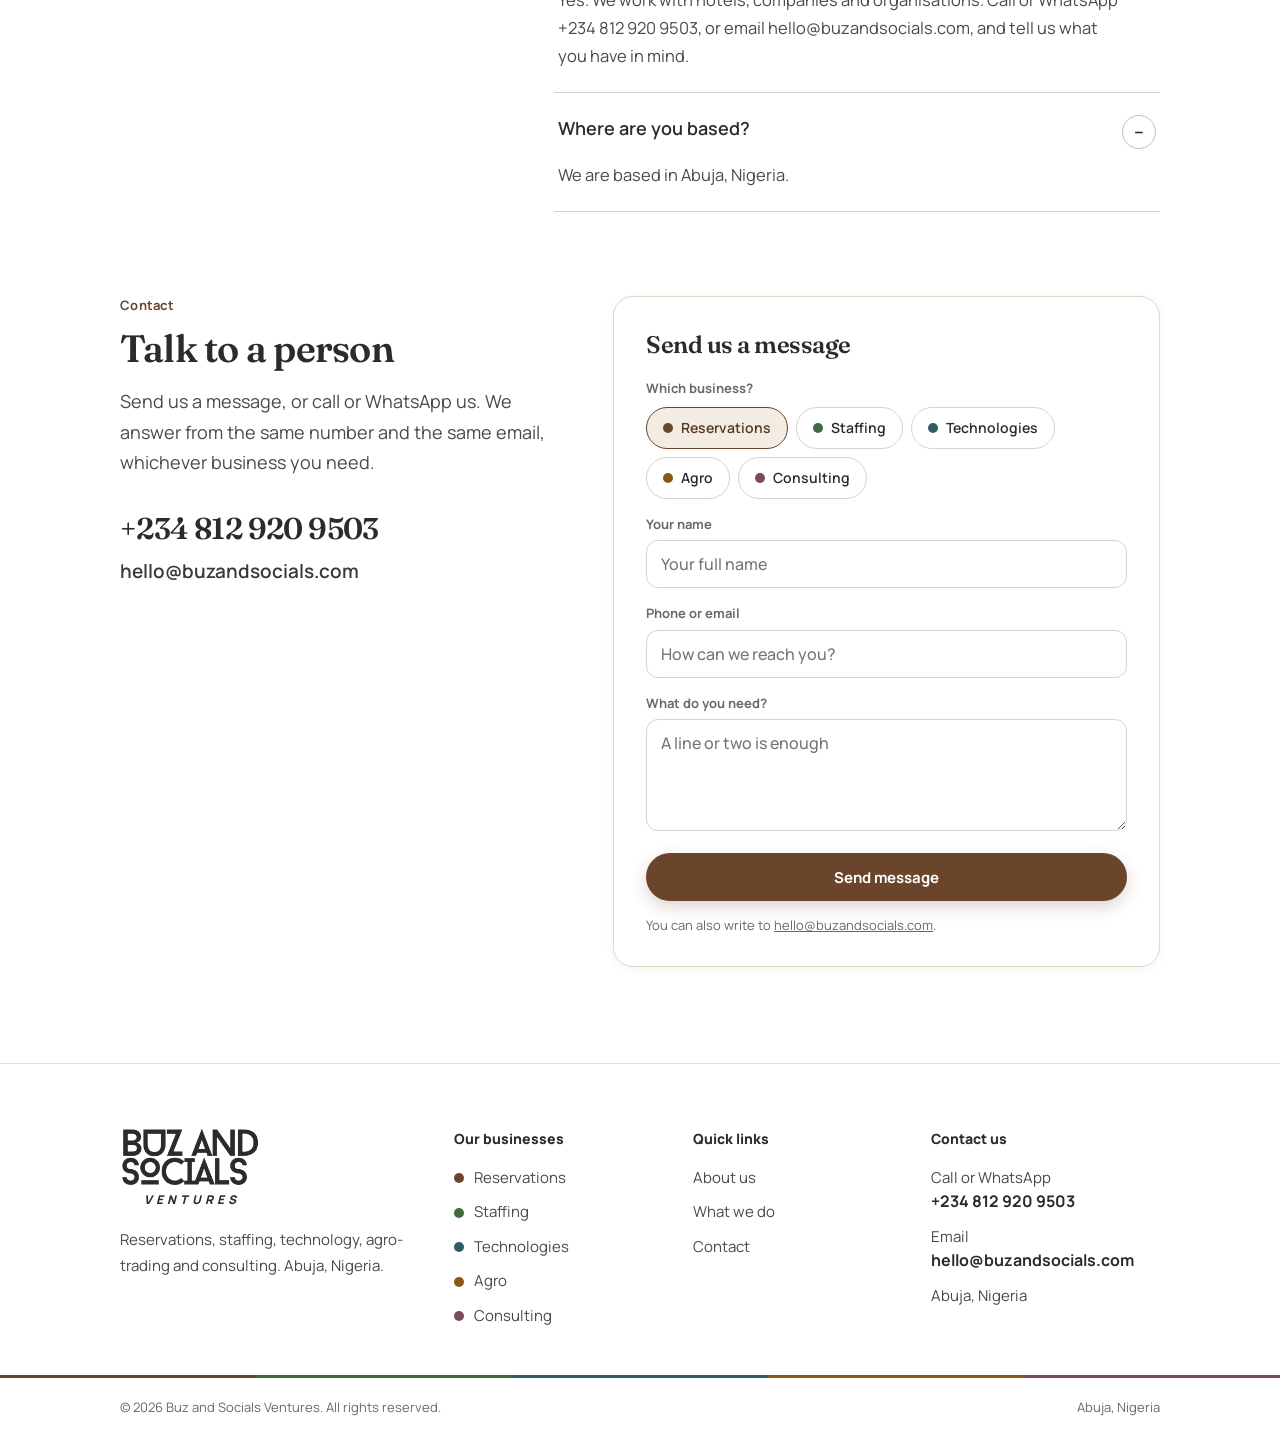
==== commit b13bc79e: "Update home page: partner logos, business wording, footer tagline" ====
--- a/site/index.html
+++ b/site/index.html
@@ -52,7 +52,7 @@
 <div class="about-logo"><span class="logo big"><img src="assets/logo.png" alt="Buz and Socials" width="230" height="96"><span class="lw">VENTURES</span></span></div>
 <div>
 <div class="eyebrow">About us</div>
-<p>Buz and Socials Ventures is based in Abuja. It brings together Reservations, Staffing, Technologies, Agro and Consulting. Each one has its own page here and its own website.</p>
+<p>Buz and Socials Ventures is based in Abuja. It brings together Reservations, Staffing, Technologies, Agro and Consulting.</p>
 <p>No matter which one you need, you call the same number and write to the same email.</p>
 <a class="ul" href="about.html">Read more about us</a>
 </div></div></section>
@@ -61,15 +61,15 @@
 <div class="eyebrow">Our businesses</div><h2 class="h">What we do</h2>
 <div class="rows"><details class="brow" open><summary><span class="nm"><i class="dot lg" style="--c:#6A452B"></i><span class="h rn">Reservations</span></span><span class="wt"><span class="wtx">Hotels, flights and airport pickups</span><span class="sg"></span></span></summary>
 <div class="bpanel"><div class="bl"><p>We book hotels, shortlets, event centres, flights and airport pickups for you. You talk to a person, not a machine.</p><div class="sm">What we help with</div><div class="tags"><span class="tag">Hotels</span><span class="tag">Shortlets</span><span class="tag">Event centres</span><span class="tag">Flights</span><span class="tag">Airport pickups</span></div></div>
-<div class="br"><a class="btn" href="reservations.html">Read about Reservations</a><a class="btng" href="https://reservations.buzandsocials.com">Go to reservations.buzandsocials.com</a><a class="btng" href="https://wa.me/2348129209503?text=Hello%2C%20I%20would%20like%20to%20ask%20about%20Reservations.">WhatsApp Reservations</a></div></div></details><details class="brow" open><summary><span class="nm"><i class="dot lg" style="--c:#3E6B3A"></i><span class="h rn">Staffing</span></span><span class="wt"><span class="wtx">Recruitment and staffing</span><span class="sg"></span></span></summary>
+<div class="br"><a class="btn" href="reservations.html">Read about Reservations</a><a class="btng" href="https://wa.me/2348129209503?text=Hello%2C%20I%20would%20like%20to%20ask%20about%20Reservations.">WhatsApp Reservations</a></div></div></details><details class="brow" open><summary><span class="nm"><i class="dot lg" style="--c:#3E6B3A"></i><span class="h rn">Staffing</span></span><span class="wt"><span class="wtx">Recruitment and staffing</span><span class="sg"></span></span></summary>
 <div class="bpanel"><div class="bl"><p>We help businesses find the right people to hire.</p><div class="sm">What we help with</div><div class="tags"><span class="tag">Recruitment</span><span class="tag">Staffing for businesses</span></div></div>
-<div class="br"><a class="btn" href="staffing.html">Read about Staffing</a><a class="btng" href="https://staffing.buzandsocials.com">Go to staffing.buzandsocials.com</a><a class="btng" href="https://wa.me/2348129209503?text=Hello%2C%20I%20would%20like%20to%20ask%20about%20Staffing.">WhatsApp Staffing</a></div></div></details><details class="brow" open><summary><span class="nm"><i class="dot lg" style="--c:#2F5D62"></i><span class="h rn">Technologies</span></span><span class="wt"><span class="wtx">Software and web development</span><span class="sg"></span></span></summary>
+<div class="br"><a class="btn" href="staffing.html">Read about Staffing</a><a class="btng" href="https://wa.me/2348129209503?text=Hello%2C%20I%20would%20like%20to%20ask%20about%20Staffing.">WhatsApp Staffing</a></div></div></details><details class="brow" open><summary><span class="nm"><i class="dot lg" style="--c:#2F5D62"></i><span class="h rn">Technologies</span></span><span class="wt"><span class="wtx">Software and web development</span><span class="sg"></span></span></summary>
 <div class="bpanel"><div class="bl"><p>We build websites and software for businesses, from a first simple website to a full working system.</p><div class="sm">What we help with</div><div class="tags"><span class="tag">Software</span><span class="tag">Websites</span><span class="tag">Web development</span></div></div>
-<div class="br"><a class="btn" href="technologies.html">Read about Technologies</a><a class="btng" href="https://tech.buzandsocials.com">Go to tech.buzandsocials.com</a><a class="btng" href="https://wa.me/2348129209503?text=Hello%2C%20I%20would%20like%20to%20ask%20about%20Technologies.">WhatsApp Technologies</a></div></div></details><details class="brow" open><summary><span class="nm"><i class="dot lg" style="--c:#8A5714"></i><span class="h rn">Agro</span></span><span class="wt"><span class="wtx">Agro-trading</span><span class="sg"></span></span></summary>
+<div class="br"><a class="btn" href="technologies.html">Read about Technologies</a><a class="btng" href="https://wa.me/2348129209503?text=Hello%2C%20I%20would%20like%20to%20ask%20about%20Technologies.">WhatsApp Technologies</a></div></div></details><details class="brow" open><summary><span class="nm"><i class="dot lg" style="--c:#8A5714"></i><span class="h rn">Agro</span></span><span class="wt"><span class="wtx">Agro-trading</span><span class="sg"></span></span></summary>
 <div class="bpanel"><div class="bl"><p>We buy and sell farm produce.</p><div class="sm">What we help with</div><div class="tags"><span class="tag">Agro-trading</span><span class="tag">Buying farm produce</span><span class="tag">Selling farm produce</span></div></div>
-<div class="br"><a class="btn" href="agro.html">Read about Agro</a><a class="btng" href="https://agro.buzandsocials.com">Go to agro.buzandsocials.com</a><a class="btng" href="https://wa.me/2348129209503?text=Hello%2C%20I%20would%20like%20to%20ask%20about%20Agro.">WhatsApp Agro</a></div></div></details><details class="brow" open><summary><span class="nm"><i class="dot lg" style="--c:#7A4A5C"></i><span class="h rn">Consulting</span></span><span class="wt"><span class="wtx">Consulting services</span><span class="sg"></span></span></summary>
+<div class="br"><a class="btn" href="agro.html">Read about Agro</a><a class="btng" href="https://wa.me/2348129209503?text=Hello%2C%20I%20would%20like%20to%20ask%20about%20Agro.">WhatsApp Agro</a></div></div></details><details class="brow" open><summary><span class="nm"><i class="dot lg" style="--c:#7A4A5C"></i><span class="h rn">Consulting</span></span><span class="wt"><span class="wtx">Consulting services</span><span class="sg"></span></span></summary>
 <div class="bpanel"><div class="bl"><p>We give advice to businesses that are starting up or trying to grow.</p><div class="sm">What we help with</div><div class="tags"><span class="tag">Setting up a business</span><span class="tag">Growing a business</span></div></div>
-<div class="br"><a class="btn" href="consulting.html">Read about Consulting</a><a class="btng" href="https://consulting.buzandsocials.com">Go to consulting.buzandsocials.com</a><a class="btng" href="https://wa.me/2348129209503?text=Hello%2C%20I%20would%20like%20to%20ask%20about%20Consulting.">WhatsApp Consulting</a></div></div></details></div>
+<div class="br"><a class="btn" href="consulting.html">Read about Consulting</a><a class="btng" href="https://wa.me/2348129209503?text=Hello%2C%20I%20would%20like%20to%20ask%20about%20Consulting.">WhatsApp Consulting</a></div></div></details></div>
 </section>
 
 <section class="wrap sec">
@@ -80,22 +80,20 @@
 </div>
 </section>
 
-<!-- Replace the grey placeholders with real projects and client words (with permission). -->
 <section class="wrap sec" id="work">
 <div class="eyebrow">Our work</div><h2 class="h">Work we have done</h2>
-<div class="grid3 works"><article class="card work ph"><div class="wimg">Project photo</div><div class="wb"><div class="sm"><i class="dot" style="--c:#6A452B"></i>Reservations</div><span class="sk" style="width:70%;height:14px;margin-top:14px"></span><span class="sk" style="width:95%;margin-top:12px"></span><span class="sk" style="width:80%;margin-top:8px"></span></div></article><article class="card work ph"><div class="wimg">Project photo</div><div class="wb"><div class="sm"><i class="dot" style="--c:#2F5D62"></i>Technologies</div><span class="sk" style="width:70%;height:14px;margin-top:14px"></span><span class="sk" style="width:95%;margin-top:12px"></span><span class="sk" style="width:80%;margin-top:8px"></span></div></article><article class="card work ph"><div class="wimg">Project photo</div><div class="wb"><div class="sm"><i class="dot" style="--c:#3E6B3A"></i>Staffing</div><span class="sk" style="width:70%;height:14px;margin-top:14px"></span><span class="sk" style="width:95%;margin-top:12px"></span><span class="sk" style="width:80%;margin-top:8px"></span></div></article></div>
+<div class="grid3 works"><article class="card work ph"><div class="wimg"></div><div class="wb"><div class="sm"><i class="dot" style="--c:#6A452B"></i>Reservations</div><h3 class="h">Hotel and flight bookings</h3><p>Hotels, shortlets, event centres, flights and airport pickups arranged for individuals, families and companies.</p></div></article><article class="card work ph"><div class="wimg"></div><div class="wb"><div class="sm"><i class="dot" style="--c:#2F5D62"></i>Technologies</div><h3 class="h">Websites and software</h3><p>Websites and working systems built for businesses, from a first simple site to a full platform.</p></div></article><article class="card work ph"><div class="wimg"></div><div class="wb"><div class="sm"><i class="dot" style="--c:#3E6B3A"></i>Staffing</div><h3 class="h">Recruitment</h3><p>Hiring support for businesses that need the right people in the right roles.</p></div></article></div>
 </section>
 
 <section class="wrap sec" id="reviews">
 <div class="eyebrow">Reviews</div><h2 class="h">What our clients say</h2>
-<div class="grid3 quotes"><figure class="card quote ph"><div class="h qm">&ldquo;</div><span class="sk q" style="width:96%"></span><span class="sk q" style="width:88%"></span><span class="sk q" style="width:60%"></span><figcaption><span class="av"></span>Client name · Reservations</figcaption></figure><figure class="card quote ph"><div class="h qm">&ldquo;</div><span class="sk q" style="width:96%"></span><span class="sk q" style="width:88%"></span><span class="sk q" style="width:60%"></span><figcaption><span class="av"></span>Client name · Technologies</figcaption></figure><figure class="card quote ph"><div class="h qm">&ldquo;</div><span class="sk q" style="width:96%"></span><span class="sk q" style="width:88%"></span><span class="sk q" style="width:60%"></span><figcaption><span class="av"></span>Client name · Staffing</figcaption></figure></div>
-<p class="note">Only real client words go here, with their permission.</p>
+<div class="grid3 quotes"><figure class="card quote ph"><div class="h qm">&ldquo;</div><span class="sk q" style="width:96%"></span><span class="sk q" style="width:88%"></span><span class="sk q" style="width:60%"></span><figcaption><span class="av"></span>Reservations client</figcaption></figure><figure class="card quote ph"><div class="h qm">&ldquo;</div><span class="sk q" style="width:96%"></span><span class="sk q" style="width:88%"></span><span class="sk q" style="width:60%"></span><figcaption><span class="av"></span>Technologies client</figcaption></figure><figure class="card quote ph"><div class="h qm">&ldquo;</div><span class="sk q" style="width:96%"></span><span class="sk q" style="width:88%"></span><span class="sk q" style="width:60%"></span><figcaption><span class="av"></span>Staffing client</figcaption></figure></div>
 </section>
 
 <section class="wrap sec">
 <div class="two">
 <div><div class="eyebrow">Questions</div><h2 class="h">Quick answers</h2></div>
-<div class="faq"><details open><summary>Which business should I contact?</summary><p>Pick the one that matches what you need from the list above, or call us and we will tell you.</p></details><details open><summary>How do I reach you?</summary><p>Call or WhatsApp +234 812 920 9503, or email hello@buzandsocials.com.</p></details><details open><summary>Do you have a separate website for each business?</summary><p>Yes. Each business has a page here, and that page takes you to its own website.</p></details><details open><summary>Where are you based?</summary><p>We are based in Abuja, Nigeria.</p></details></div>
+<div class="faq"><details open><summary>Which business should I contact?</summary><p>Pick the one that matches what you need from the list above, or call us and we will tell you.</p></details><details open><summary>How do I reach you?</summary><p>Call or WhatsApp +234 812 920 9503, or email hello@buzandsocials.com.</p></details><details open><summary>Can I work with you as a partner?</summary><p>Yes. We work with hotels, companies and organisations. Call or WhatsApp +234 812 920 9503, or email hello@buzandsocials.com, and tell us what you have in mind.</p></details><details open><summary>Where are you based?</summary><p>We are based in Abuja, Nigeria.</p></details></div>
 </div>
 </section>
 
@@ -111,7 +109,7 @@
 <label class="fld">Phone or email<input name="contact" autocomplete="tel" placeholder="How can we reach you?" required></label>
 <label class="fld">What do you need?<textarea name="msg" placeholder="A line or two is enough" required></textarea></label>
 <button class="btn full" type="submit">Send message</button>
-<p class="note">This opens WhatsApp with your message ready to send. You can also write to <a href="mailto:hello@buzandsocials.com">hello@buzandsocials.com</a>.</p>
+<p class="note">You can also write to <a href="mailto:hello@buzandsocials.com">hello@buzandsocials.com</a>.</p>
 <p class="err" role="alert" hidden>Please fill in your name, how we can reach you, and your message.</p>
 </form>
 </div>
@@ -119,7 +117,7 @@
 </main>
 <footer class="foot">
 <div class="wrap fgrid">
-<div><span class="logo flogo"><img src="assets/logo.png" alt="Buz and Socials" width="140" height="58"><span class="lw">VENTURES</span></span><p>Based in Abuja. Five businesses, one team, one phone number.</p></div>
+<div><span class="logo flogo"><img src="assets/logo.png" alt="Buz and Socials" width="140" height="58"><span class="lw">VENTURES</span></span><p>Reservations, staffing, technology, agro-trading and consulting. Abuja, Nigeria.</p></div>
 <div><h4>Our businesses</h4><div class="fl"><a href="reservations.html"><i class="dot" style="background:#6A452B"></i>Reservations</a><a href="staffing.html"><i class="dot" style="background:#3E6B3A"></i>Staffing</a><a href="technologies.html"><i class="dot" style="background:#2F5D62"></i>Technologies</a><a href="agro.html"><i class="dot" style="background:#8A5714"></i>Agro</a><a href="consulting.html"><i class="dot" style="background:#7A4A5C"></i>Consulting</a></div></div>
 <div><h4>Quick links</h4><div class="fl"><a href="about.html">About us</a><a href="index.html#businesses">What we do</a><a href="contact.html">Contact</a></div></div>
 <div><h4>Contact us</h4><div class="fl fc"><span>Call or WhatsApp<br><a href="tel:+2348129209503"><strong>+234 812 920 9503</strong></a></span><span>Email<br><a href="mailto:hello@buzandsocials.com"><strong>hello@buzandsocials.com</strong></a></span><span>Abuja, Nigeria</span></div></div>
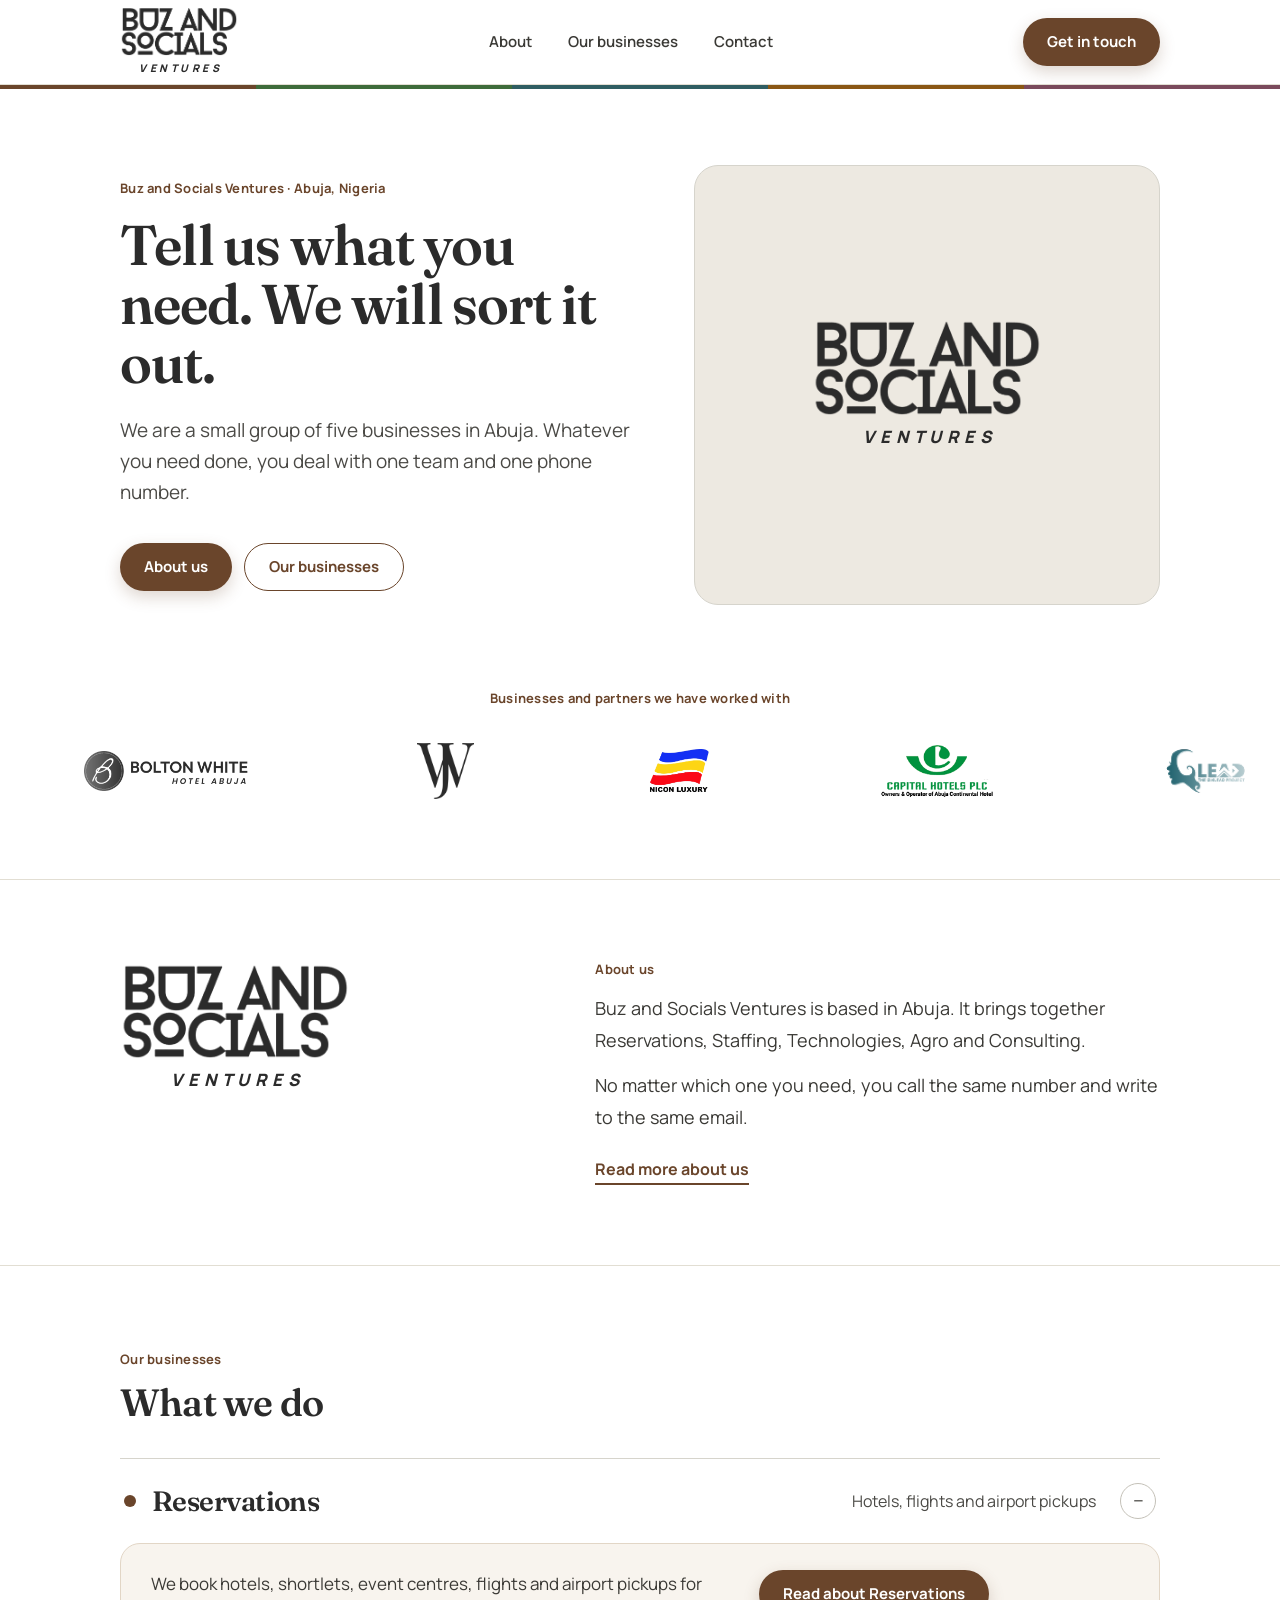
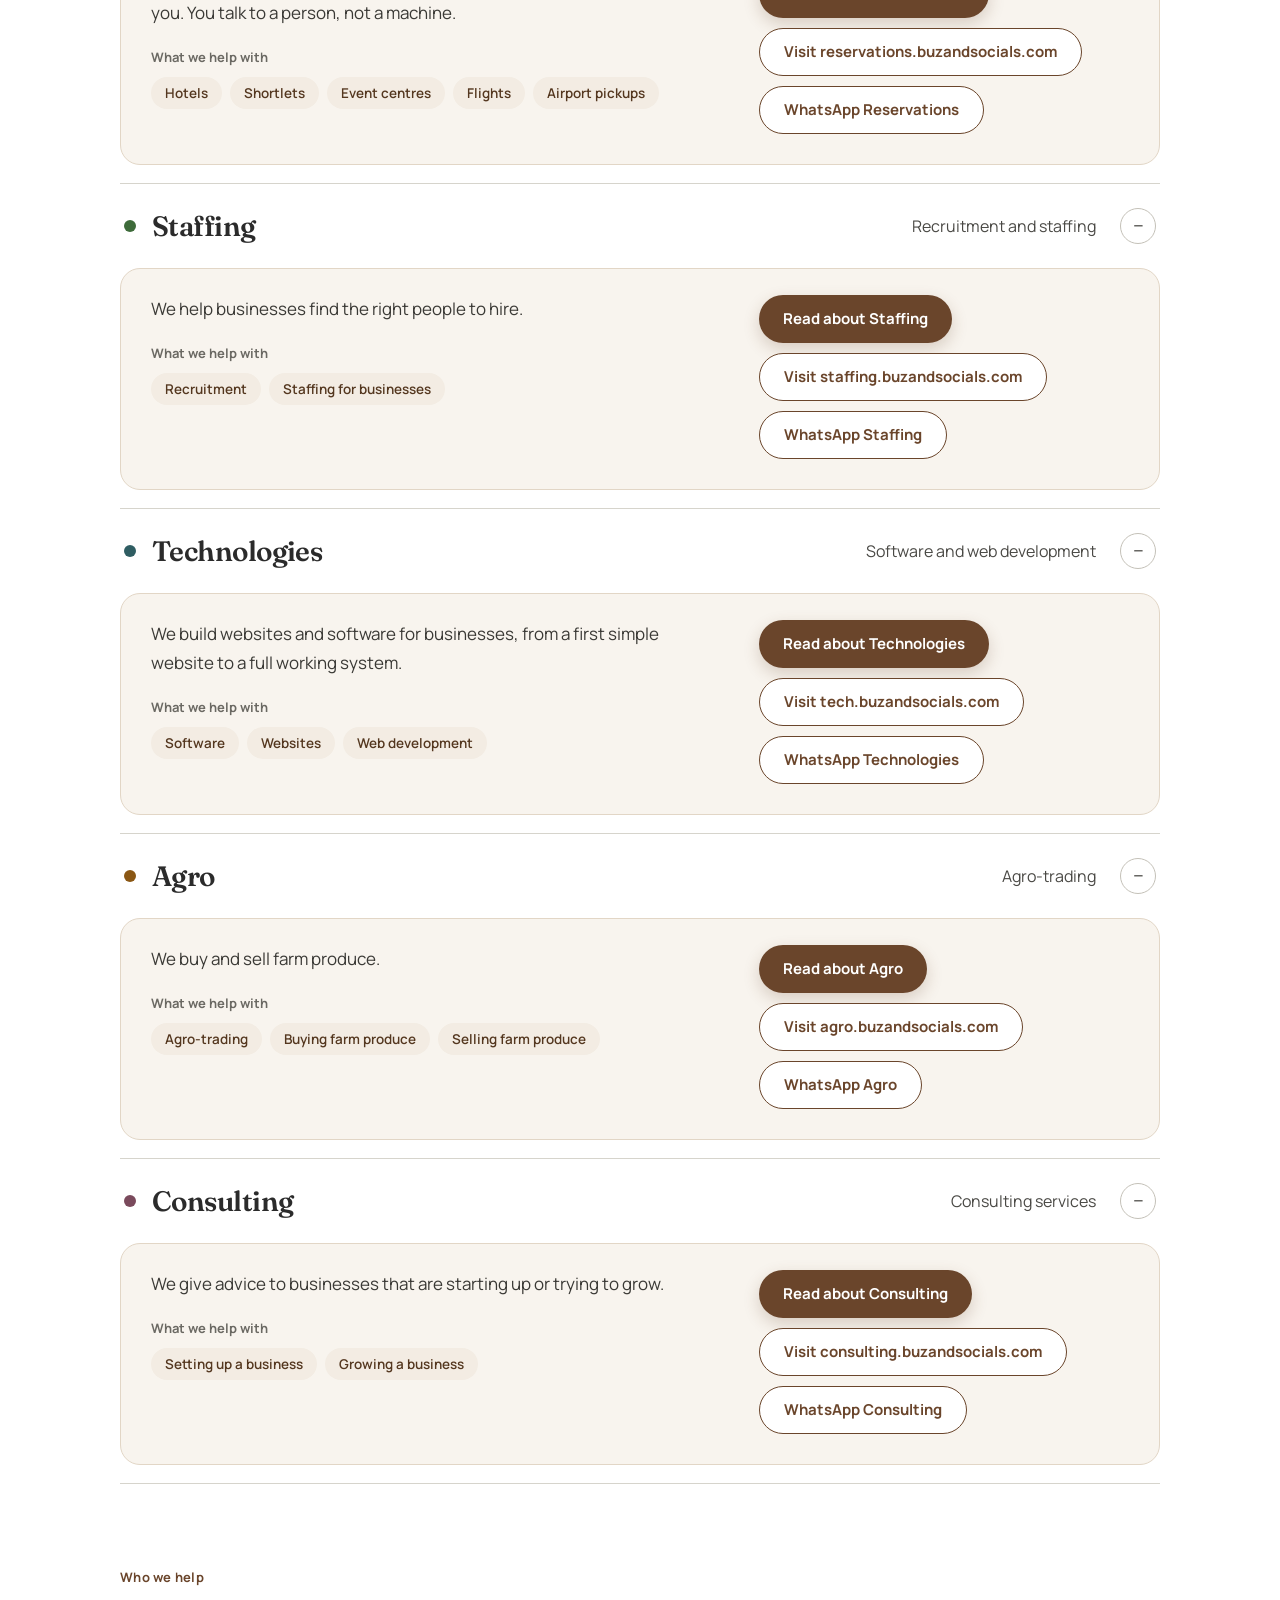
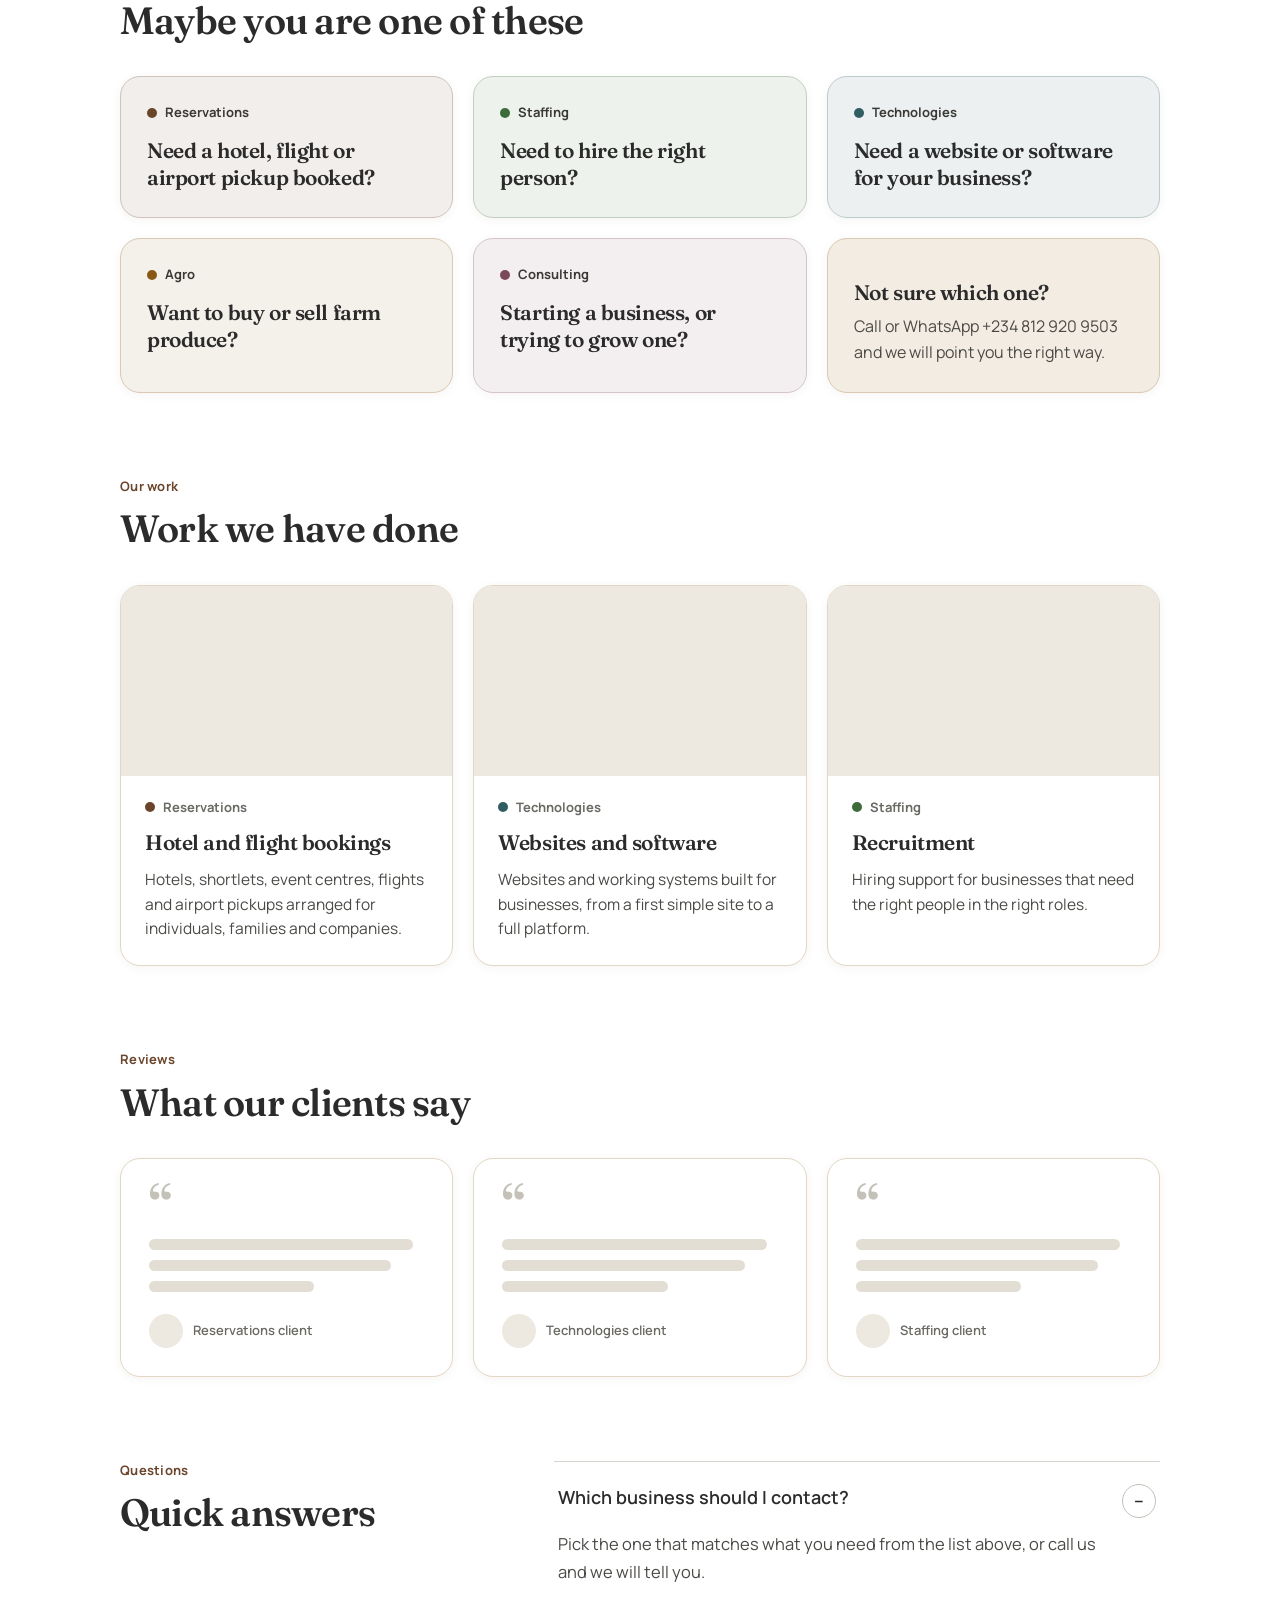
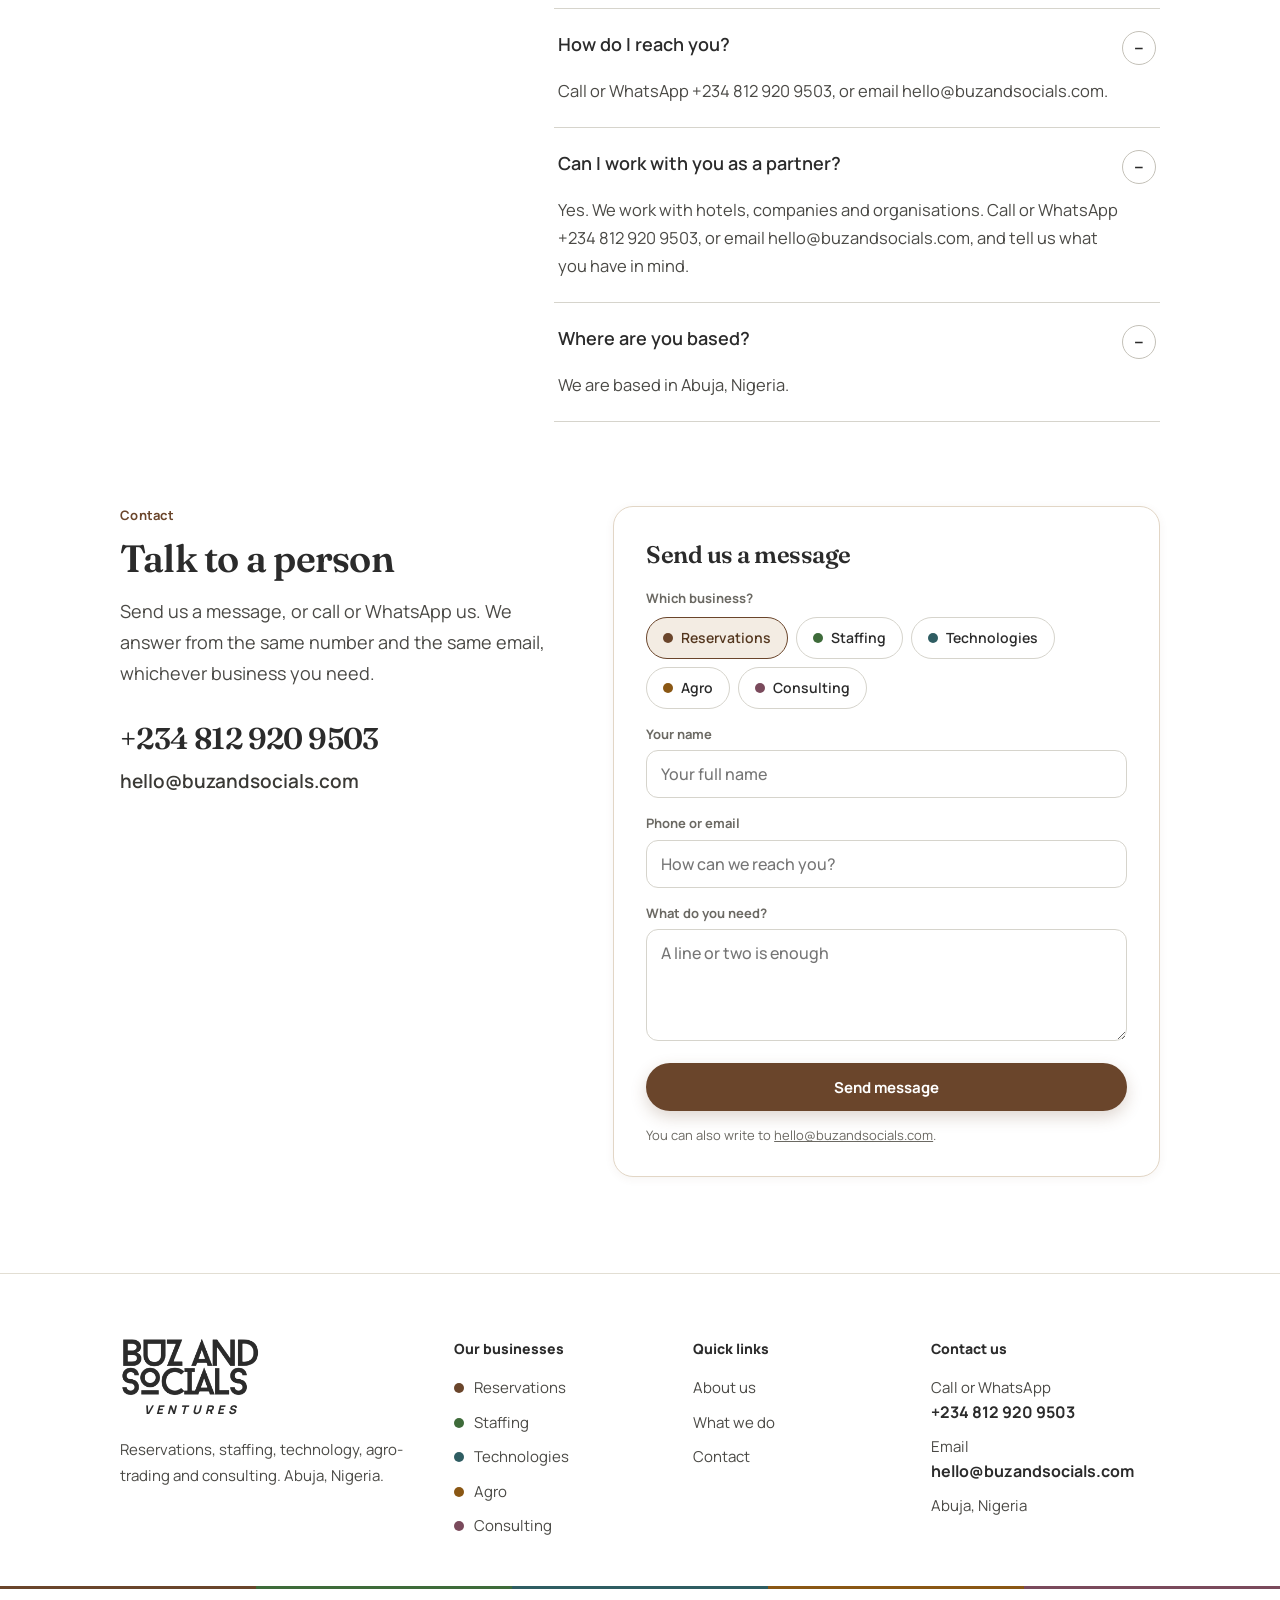
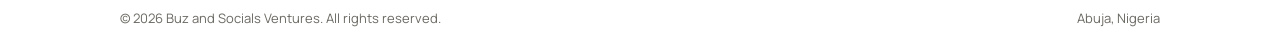
==== commit 951c98de: "Update site: partner logos, business wording, motto, vision and mission, links to each business doma" ====
--- a/site/index.html
+++ b/site/index.html
@@ -45,7 +45,7 @@
 <!-- Add more partner logos as <div class="pi"><img src="assets/partners/name.png" alt="Partner name"></div> (Johnwood Hotel logo still to add) -->
 <section class="partners" aria-label="Businesses and partners we have worked with">
 <div class="eyebrow center">Businesses and partners we have worked with</div>
-<div class="slidebox"><div class="slide"><div class="pi"><img src="assets/partners/bolton-white-hotel.png" alt="Bolton White Hotel" loading="lazy"></div><div class="pi"><img src="assets/partners/johnwood-hotel.png" alt="Johnwood Hotel by Bolton" loading="lazy"></div><div class="pi"><img src="assets/partners/nicon-luxury.png" alt="Nicon Luxury" loading="lazy"></div><div class="pi"><img src="assets/partners/capital-hotels.png" alt="Capital Hotels Plc" loading="lazy"></div><div class="pi"><img src="assets/partners/girllead.png" alt="GirlLEAD Talent Accelerator" loading="lazy"></div><div class="pi"><img src="assets/partners/eyemark.png" alt="Eyemark" loading="lazy"></div><div class="pi"><img src="assets/partners/netzence.png" alt="Netzence Sustainability" loading="lazy"></div><div class="pi"><img src="assets/partners/omed-voyage.png" alt="Omed Voyage" loading="lazy"></div><div class="pi"><span class="wm wm-pali">Palimart</span></div><div class="pi"><span class="wm wm-max"><b>Maxxed</b> Technical Systems</span></div><div class="pi"><img src="assets/partners/transcorp-hotels.png" alt="Transcorp Hotels" loading="lazy"></div></div></div>
+<div class="slidebox"><div class="slide"><div class="pi"><img src="assets/partners/bolton-white-hotel.png" alt="Bolton White Hotel"></div><div class="pi"><img src="assets/partners/johnwood-hotel.png" alt="Johnwood Hotel by Bolton"></div><div class="pi"><img src="assets/partners/nicon-luxury.png" alt="Nicon Luxury"></div><div class="pi"><img src="assets/partners/capital-hotels.png" alt="Capital Hotels Plc"></div><div class="pi"><img src="assets/partners/girllead.png" alt="GirlLEAD Talent Accelerator"></div><div class="pi"><img src="assets/partners/eyemark.png" alt="Eyemark"></div><div class="pi"><img src="assets/partners/netzence.png" alt="Netzence Sustainability"></div><div class="pi"><img src="assets/partners/omed-voyage.png" alt="Omed Voyage"></div><div class="pi"><span class="wm wm-pali">Palimart</span></div><div class="pi"><span class="wm wm-max"><b>Maxxed</b> Technical Systems</span></div><div class="pi"><img src="assets/partners/transcorp-hotels.png" alt="Transcorp Hotels"></div></div></div>
 </section>
 
 <section class="about-band" id="about"><div class="wrap about">
@@ -61,15 +61,15 @@
 <div class="eyebrow">Our businesses</div><h2 class="h">What we do</h2>
 <div class="rows"><details class="brow" open><summary><span class="nm"><i class="dot lg" style="--c:#6A452B"></i><span class="h rn">Reservations</span></span><span class="wt"><span class="wtx">Hotels, flights and airport pickups</span><span class="sg"></span></span></summary>
 <div class="bpanel"><div class="bl"><p>We book hotels, shortlets, event centres, flights and airport pickups for you. You talk to a person, not a machine.</p><div class="sm">What we help with</div><div class="tags"><span class="tag">Hotels</span><span class="tag">Shortlets</span><span class="tag">Event centres</span><span class="tag">Flights</span><span class="tag">Airport pickups</span></div></div>
-<div class="br"><a class="btn" href="reservations.html">Read about Reservations</a><a class="btng" href="https://wa.me/2348129209503?text=Hello%2C%20I%20would%20like%20to%20ask%20about%20Reservations.">WhatsApp Reservations</a></div></div></details><details class="brow" open><summary><span class="nm"><i class="dot lg" style="--c:#3E6B3A"></i><span class="h rn">Staffing</span></span><span class="wt"><span class="wtx">Recruitment and staffing</span><span class="sg"></span></span></summary>
+<div class="br"><a class="btn" href="reservations.html">Read about Reservations</a><a class="btng" href="https://reservations.buzandsocials.com">Visit reservations.buzandsocials.com</a><a class="btng" href="https://wa.me/2348129209503?text=Hello%2C%20I%20would%20like%20to%20ask%20about%20Reservations.">WhatsApp Reservations</a></div></div></details><details class="brow" open><summary><span class="nm"><i class="dot lg" style="--c:#3E6B3A"></i><span class="h rn">Staffing</span></span><span class="wt"><span class="wtx">Recruitment and staffing</span><span class="sg"></span></span></summary>
 <div class="bpanel"><div class="bl"><p>We help businesses find the right people to hire.</p><div class="sm">What we help with</div><div class="tags"><span class="tag">Recruitment</span><span class="tag">Staffing for businesses</span></div></div>
-<div class="br"><a class="btn" href="staffing.html">Read about Staffing</a><a class="btng" href="https://wa.me/2348129209503?text=Hello%2C%20I%20would%20like%20to%20ask%20about%20Staffing.">WhatsApp Staffing</a></div></div></details><details class="brow" open><summary><span class="nm"><i class="dot lg" style="--c:#2F5D62"></i><span class="h rn">Technologies</span></span><span class="wt"><span class="wtx">Software and web development</span><span class="sg"></span></span></summary>
+<div class="br"><a class="btn" href="staffing.html">Read about Staffing</a><a class="btng" href="https://staffing.buzandsocials.com">Visit staffing.buzandsocials.com</a><a class="btng" href="https://wa.me/2348129209503?text=Hello%2C%20I%20would%20like%20to%20ask%20about%20Staffing.">WhatsApp Staffing</a></div></div></details><details class="brow" open><summary><span class="nm"><i class="dot lg" style="--c:#2F5D62"></i><span class="h rn">Technologies</span></span><span class="wt"><span class="wtx">Software and web development</span><span class="sg"></span></span></summary>
 <div class="bpanel"><div class="bl"><p>We build websites and software for businesses, from a first simple website to a full working system.</p><div class="sm">What we help with</div><div class="tags"><span class="tag">Software</span><span class="tag">Websites</span><span class="tag">Web development</span></div></div>
-<div class="br"><a class="btn" href="technologies.html">Read about Technologies</a><a class="btng" href="https://wa.me/2348129209503?text=Hello%2C%20I%20would%20like%20to%20ask%20about%20Technologies.">WhatsApp Technologies</a></div></div></details><details class="brow" open><summary><span class="nm"><i class="dot lg" style="--c:#8A5714"></i><span class="h rn">Agro</span></span><span class="wt"><span class="wtx">Agro-trading</span><span class="sg"></span></span></summary>
+<div class="br"><a class="btn" href="technologies.html">Read about Technologies</a><a class="btng" href="https://tech.buzandsocials.com">Visit tech.buzandsocials.com</a><a class="btng" href="https://wa.me/2348129209503?text=Hello%2C%20I%20would%20like%20to%20ask%20about%20Technologies.">WhatsApp Technologies</a></div></div></details><details class="brow" open><summary><span class="nm"><i class="dot lg" style="--c:#8A5714"></i><span class="h rn">Agro</span></span><span class="wt"><span class="wtx">Agro-trading</span><span class="sg"></span></span></summary>
 <div class="bpanel"><div class="bl"><p>We buy and sell farm produce.</p><div class="sm">What we help with</div><div class="tags"><span class="tag">Agro-trading</span><span class="tag">Buying farm produce</span><span class="tag">Selling farm produce</span></div></div>
-<div class="br"><a class="btn" href="agro.html">Read about Agro</a><a class="btng" href="https://wa.me/2348129209503?text=Hello%2C%20I%20would%20like%20to%20ask%20about%20Agro.">WhatsApp Agro</a></div></div></details><details class="brow" open><summary><span class="nm"><i class="dot lg" style="--c:#7A4A5C"></i><span class="h rn">Consulting</span></span><span class="wt"><span class="wtx">Consulting services</span><span class="sg"></span></span></summary>
+<div class="br"><a class="btn" href="agro.html">Read about Agro</a><a class="btng" href="https://agro.buzandsocials.com">Visit agro.buzandsocials.com</a><a class="btng" href="https://wa.me/2348129209503?text=Hello%2C%20I%20would%20like%20to%20ask%20about%20Agro.">WhatsApp Agro</a></div></div></details><details class="brow" open><summary><span class="nm"><i class="dot lg" style="--c:#7A4A5C"></i><span class="h rn">Consulting</span></span><span class="wt"><span class="wtx">Consulting services</span><span class="sg"></span></span></summary>
 <div class="bpanel"><div class="bl"><p>We give advice to businesses that are starting up or trying to grow.</p><div class="sm">What we help with</div><div class="tags"><span class="tag">Setting up a business</span><span class="tag">Growing a business</span></div></div>
-<div class="br"><a class="btn" href="consulting.html">Read about Consulting</a><a class="btng" href="https://wa.me/2348129209503?text=Hello%2C%20I%20would%20like%20to%20ask%20about%20Consulting.">WhatsApp Consulting</a></div></div></details></div>
+<div class="br"><a class="btn" href="consulting.html">Read about Consulting</a><a class="btng" href="https://consulting.buzandsocials.com">Visit consulting.buzandsocials.com</a><a class="btng" href="https://wa.me/2348129209503?text=Hello%2C%20I%20would%20like%20to%20ask%20about%20Consulting.">WhatsApp Consulting</a></div></div></details></div>
 </section>
 
 <section class="wrap sec">
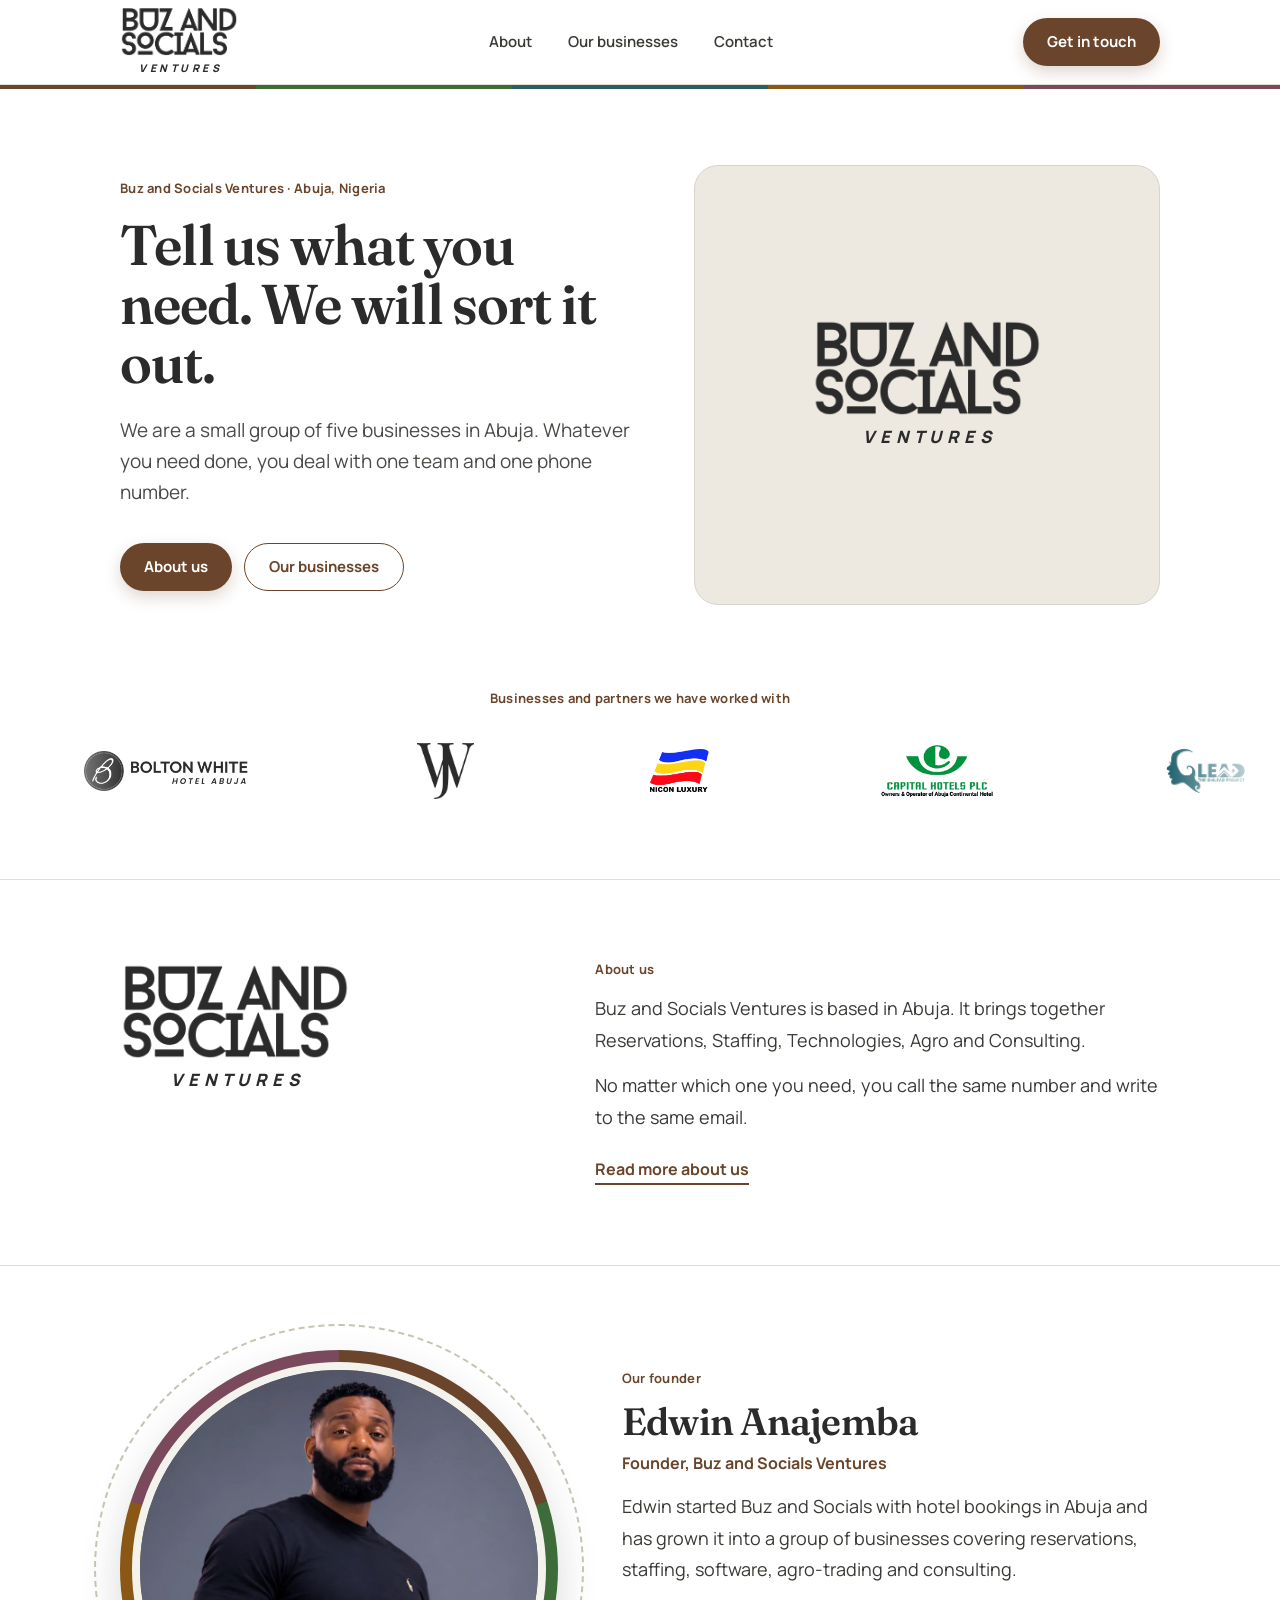
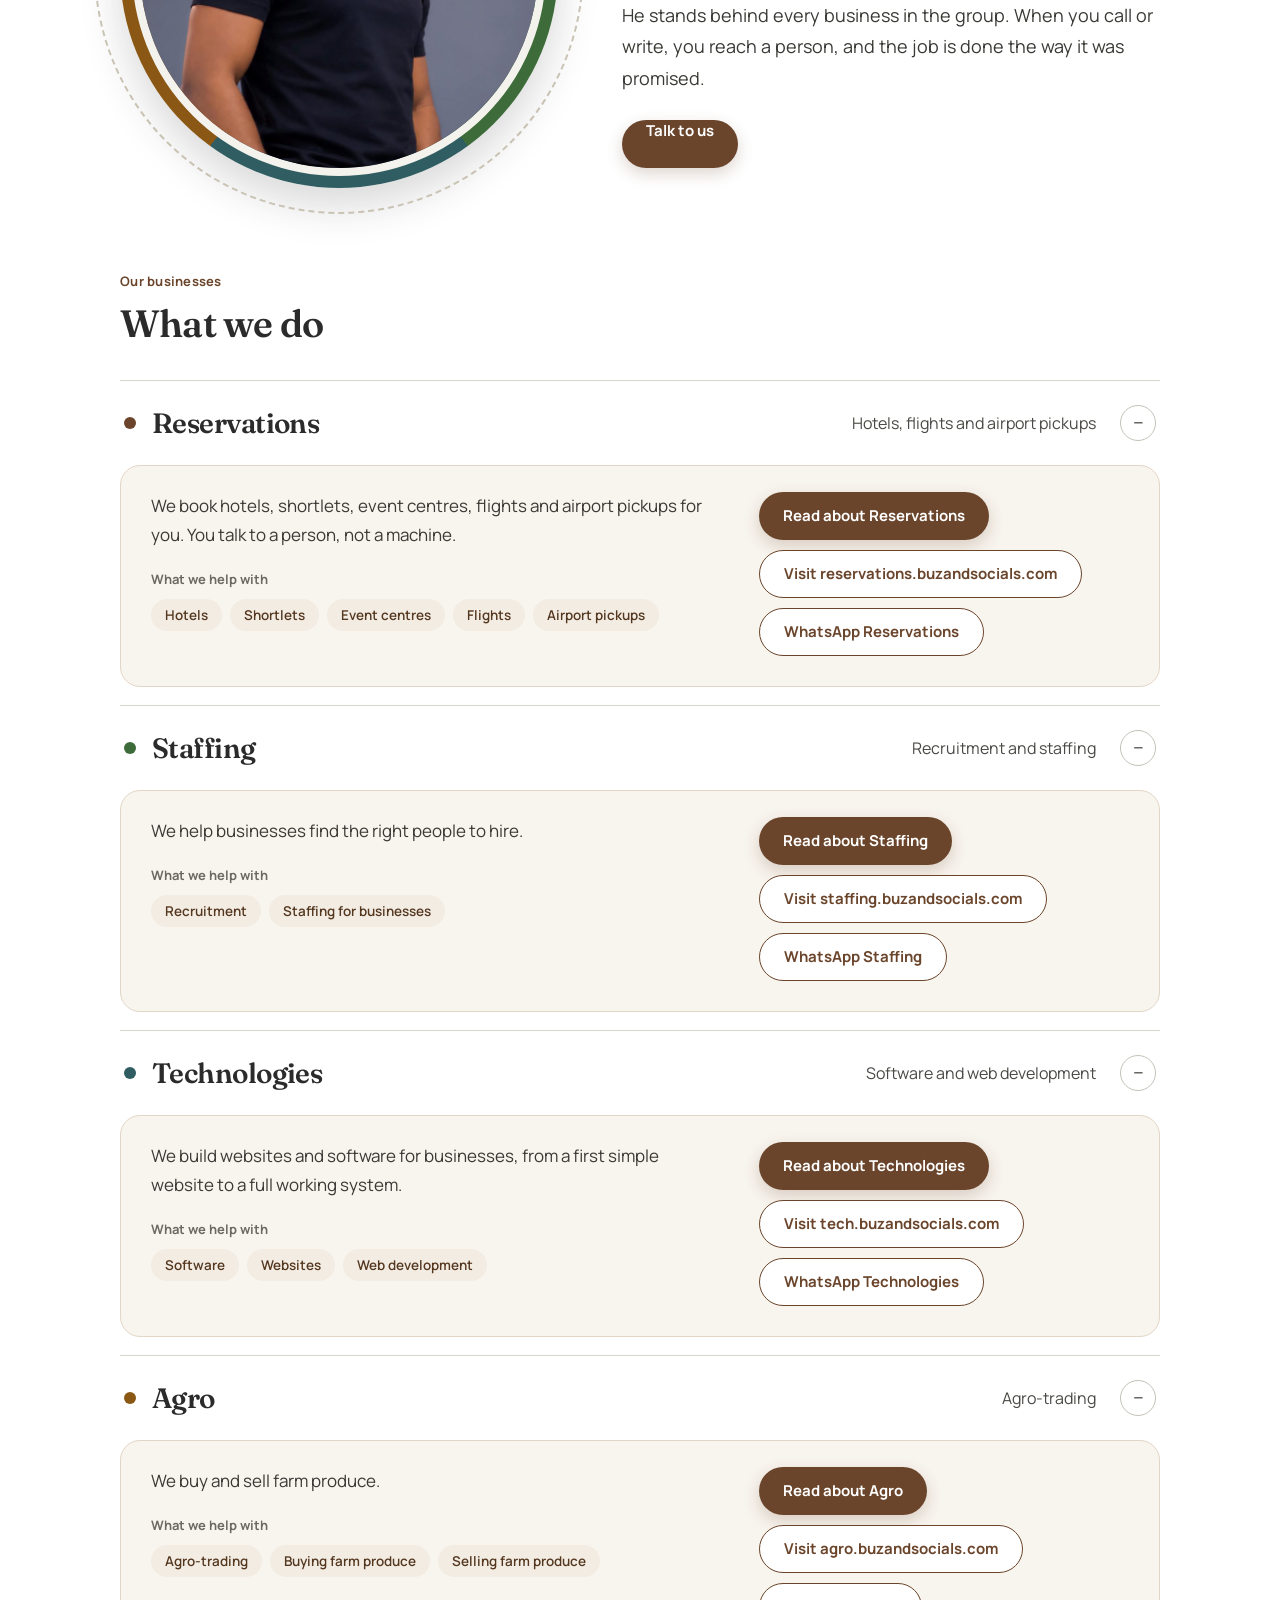
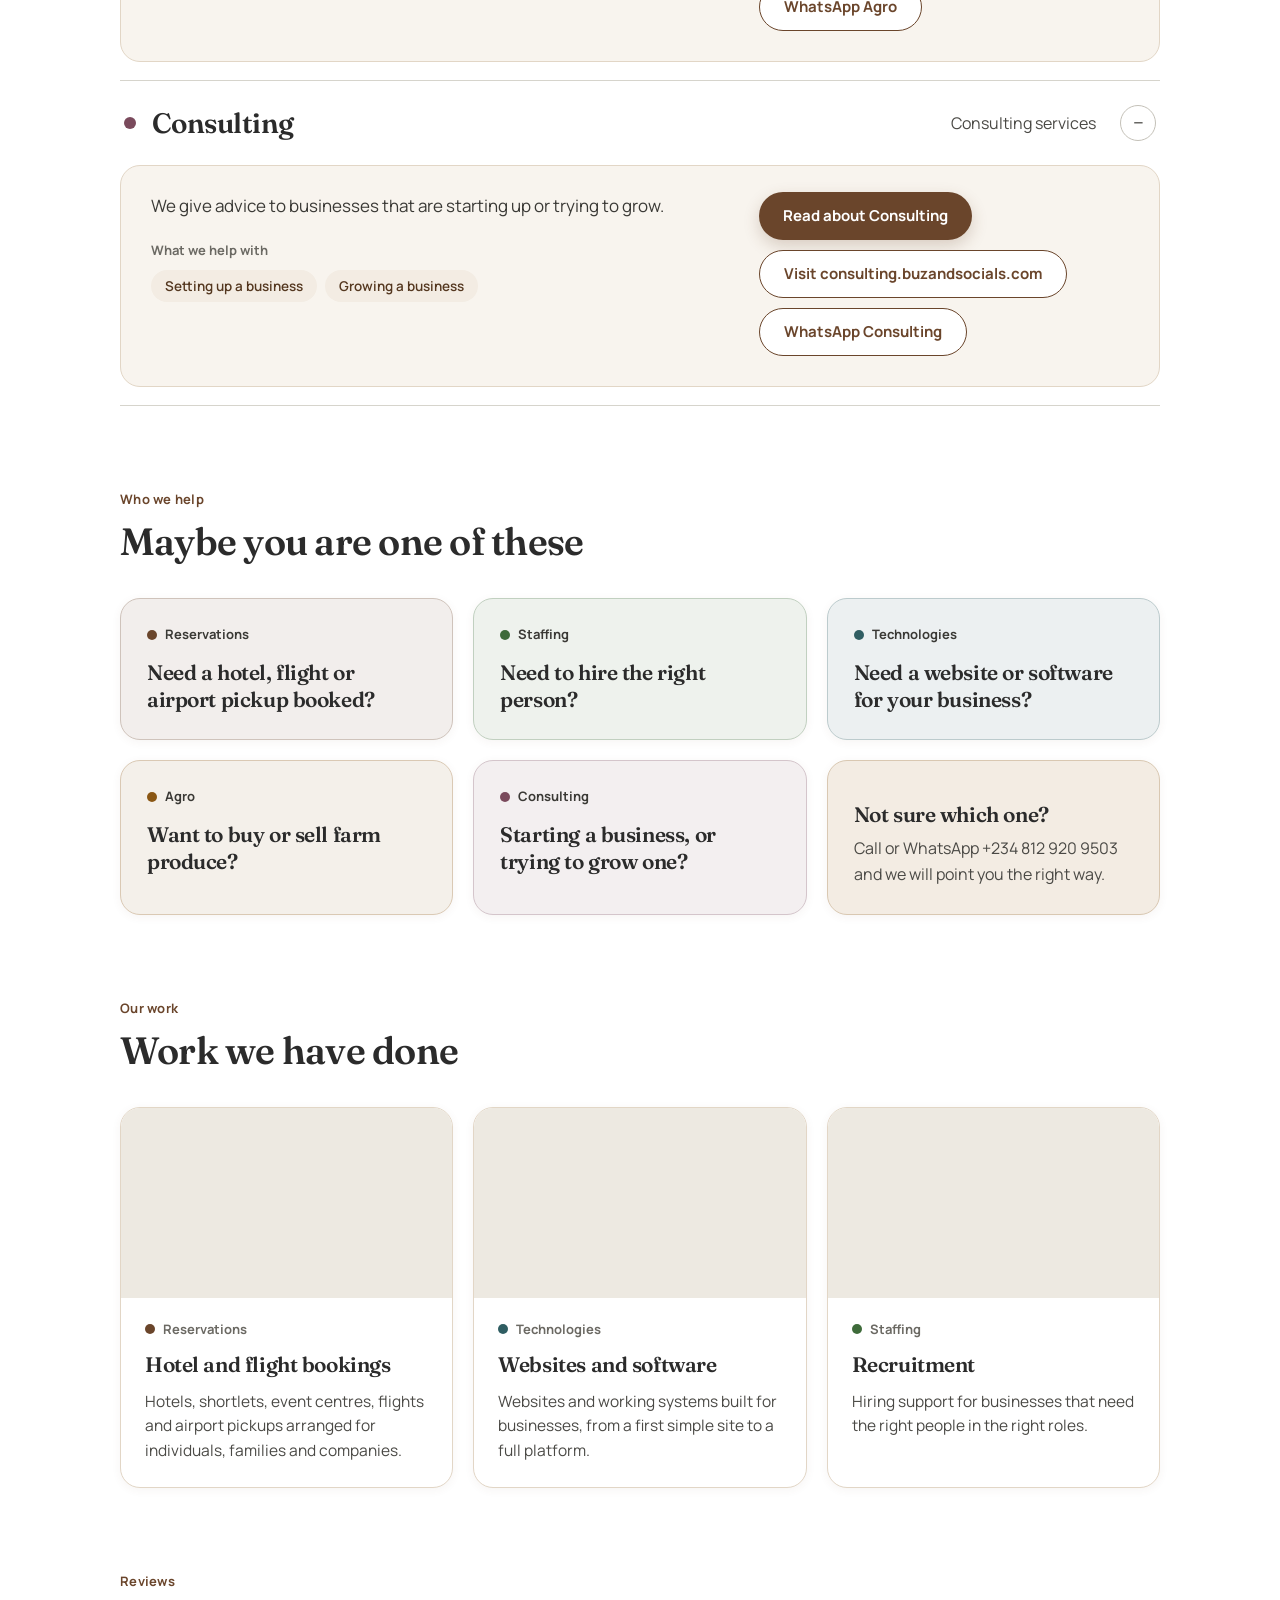
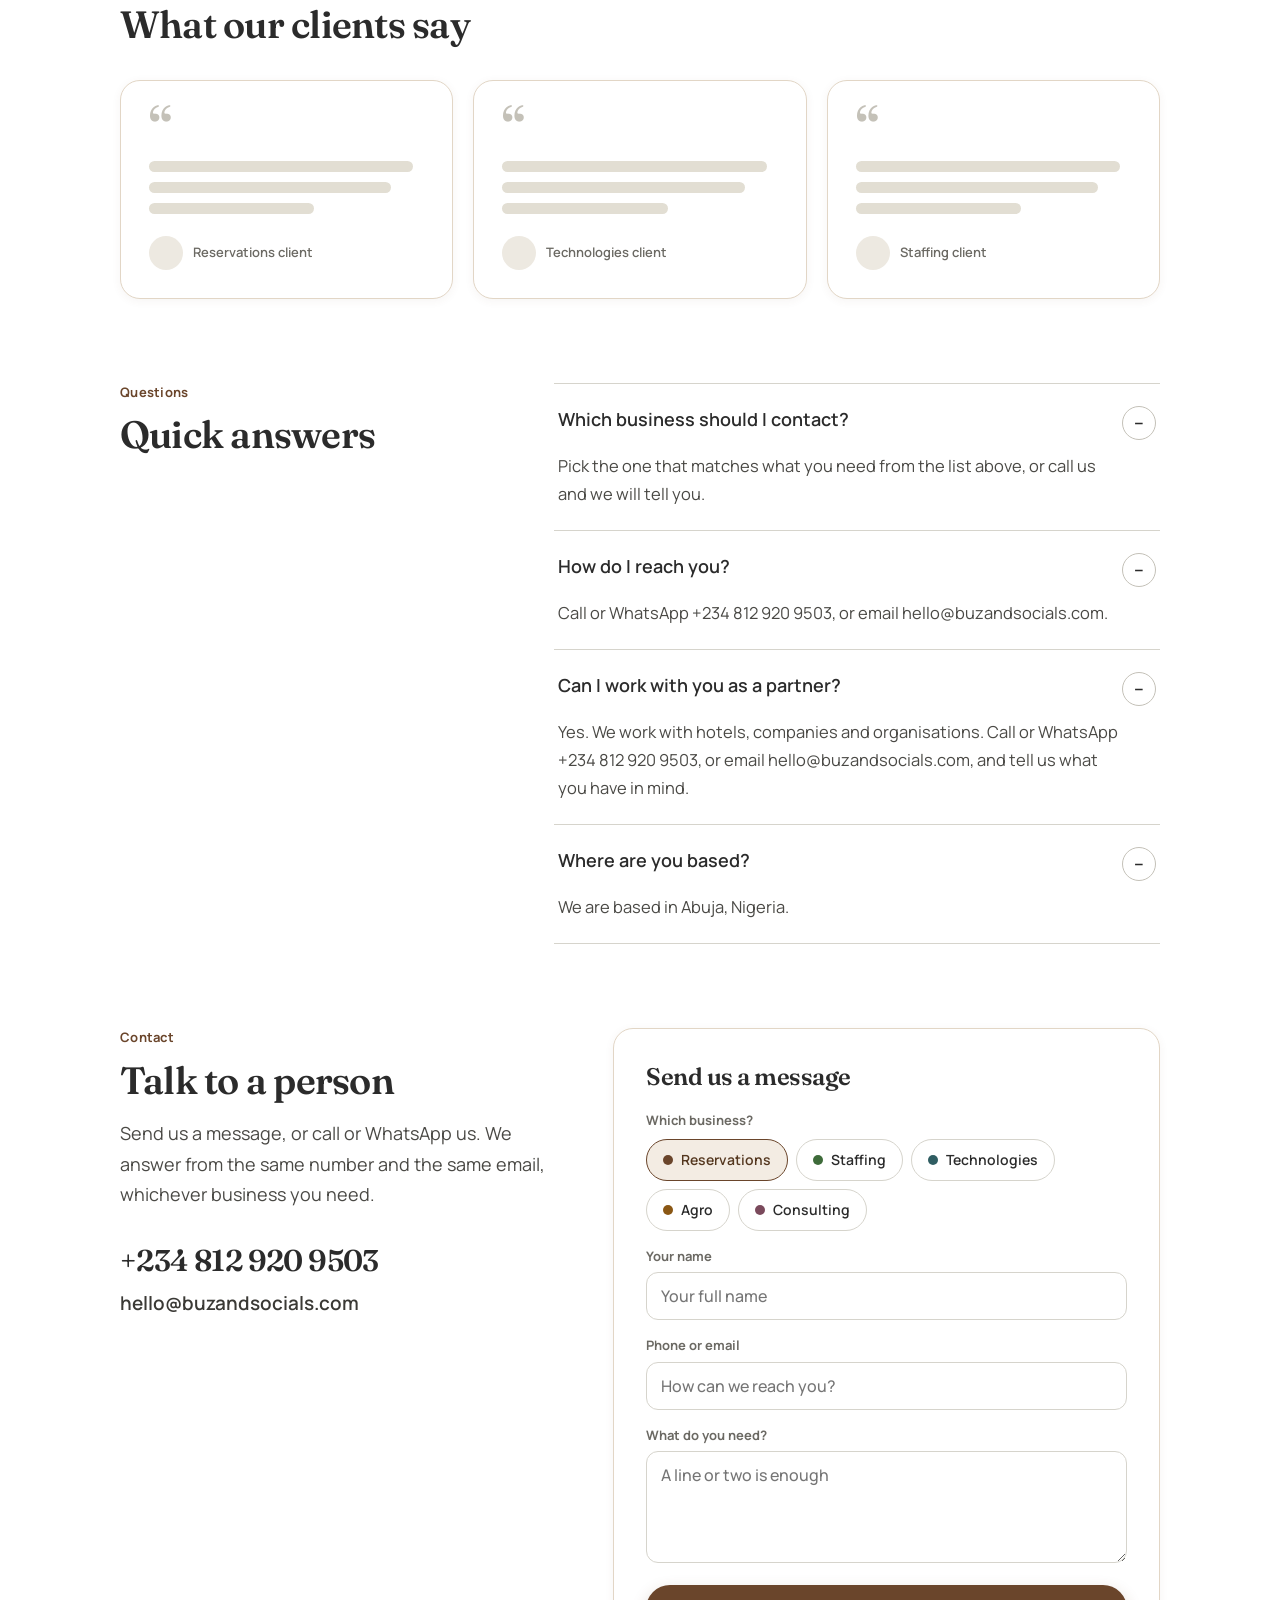
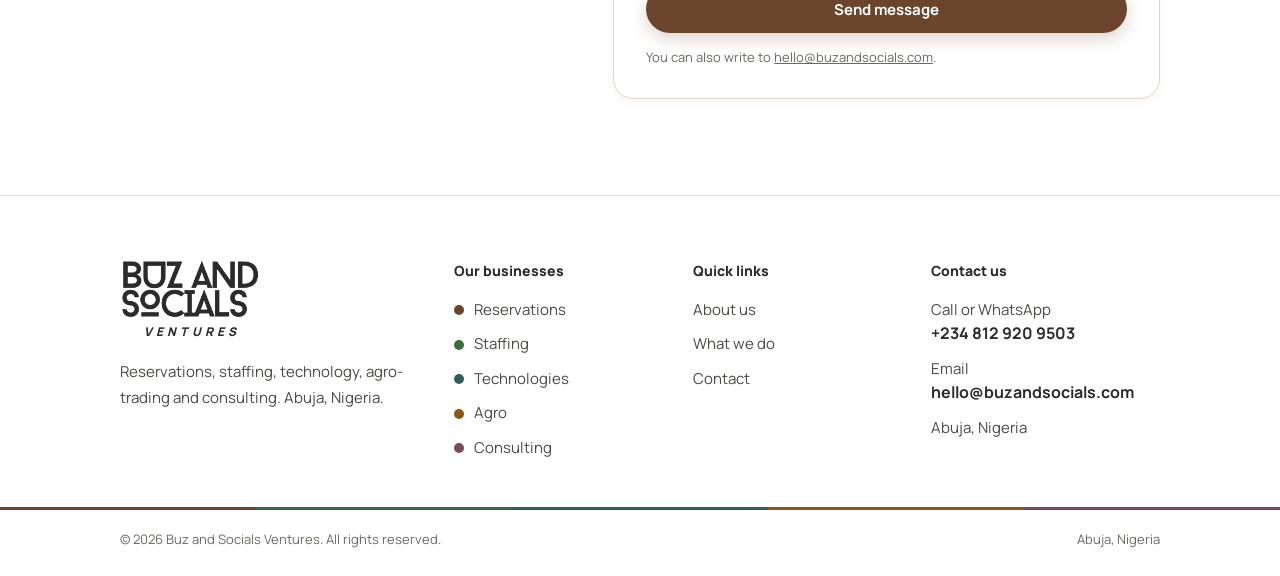
==== commit 65a30cfa: "Add founder section" ====
--- a/site/index.html
+++ b/site/index.html
@@ -57,6 +57,14 @@
 <a class="ul" href="about.html">Read more about us</a>
 </div></div></section>
 
+<section class="wrap sec founder" id="founder"><div class="fnd">
+<div class="fring"><div class="fphoto"><img src="assets/founder.jpg" alt="Edwin Anajemba, founder of Buz and Socials Ventures" width="400" height="400" loading="lazy"></div></div>
+<div><div class="eyebrow">Our founder</div><h2 class="h">Edwin Anajemba</h2>
+<p class="fr">Founder, Buz and Socials Ventures</p>
+<p>Edwin started Buz and Socials with hotel bookings in Abuja and has grown it into a group of businesses covering reservations, staffing, software, agro-trading and consulting.</p>
+<p>He stands behind every business in the group. When you call or write, you reach a person, and the job is done the way it was promised.</p>
+<a class="btn" href="contact.html">Talk to us</a></div>
+</div></section>
 <section class="wrap sec" id="businesses">
 <div class="eyebrow">Our businesses</div><h2 class="h">What we do</h2>
 <div class="rows"><details class="brow" open><summary><span class="nm"><i class="dot lg" style="--c:#6A452B"></i><span class="h rn">Reservations</span></span><span class="wt"><span class="wtx">Hotels, flights and airport pickups</span><span class="sg"></span></span></summary>
--- a/site/styles.css
+++ b/site/styles.css
@@ -239,3 +239,15 @@
 .pi .wm-max b{font-weight:800;font-size:20px;letter-spacing:-.02em;color:#2F5D62}
 .pi img[src*=transcorp]{height:24px}
 .pi img[src*=capital]{height:52px}
+
+/* founder */
+.fnd{display:flex;gap:64px;align-items:center}
+.fnd>div:last-child{flex:1.3}
+.fnd p{margin:14px 0 0;font-size:18px;line-height:1.75;color:#3A3935}
+.fnd .fr{margin-top:6px;font-weight:700;color:#6A452B;font-size:16px}
+.fnd .btn{display:inline-block;margin-top:26px}
+.fring{flex:1;max-width:440px;aspect-ratio:1;border-radius:50%;padding:12px;background:conic-gradient(#6A452B 0 20%,#3E6B3A 0 40%,#2F5D62 0 60%,#8A5714 0 80%,#7A4A5C 0 100%);position:relative;box-shadow:0 18px 40px rgba(43,43,43,.18)}
+.fring::before{content:"";position:absolute;inset:-26px;border-radius:50%;border:2px dashed #C9C3B4}
+.fphoto{width:100%;height:100%;border-radius:50%;overflow:hidden;border:8px solid #F4F2EC;box-sizing:border-box;background:#F4F2EC}
+.fphoto img{width:100%;height:100%;object-fit:cover;display:block}
+@media (max-width:860px){.fnd{flex-direction:column;gap:48px;text-align:left}.fring{width:78%;max-width:340px;margin:14px auto 0}.fnd>div:last-child{width:100%}}
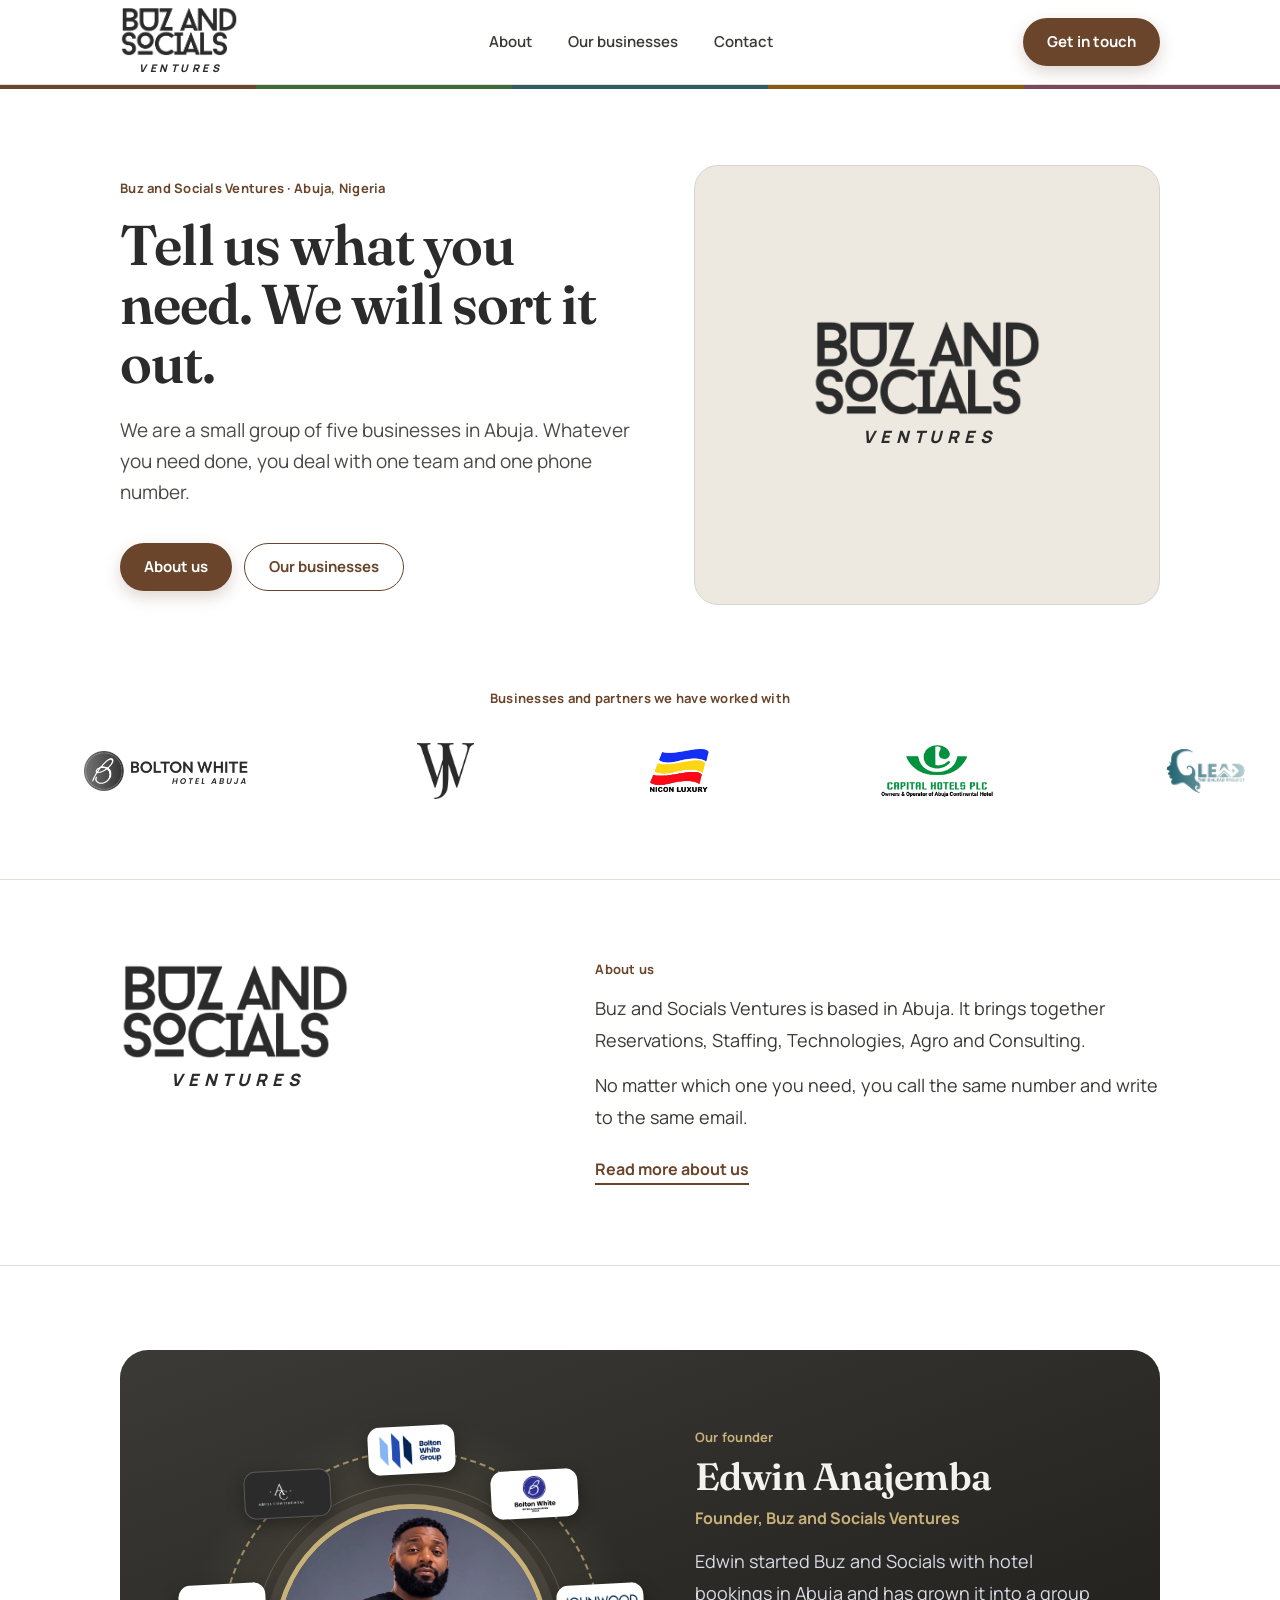
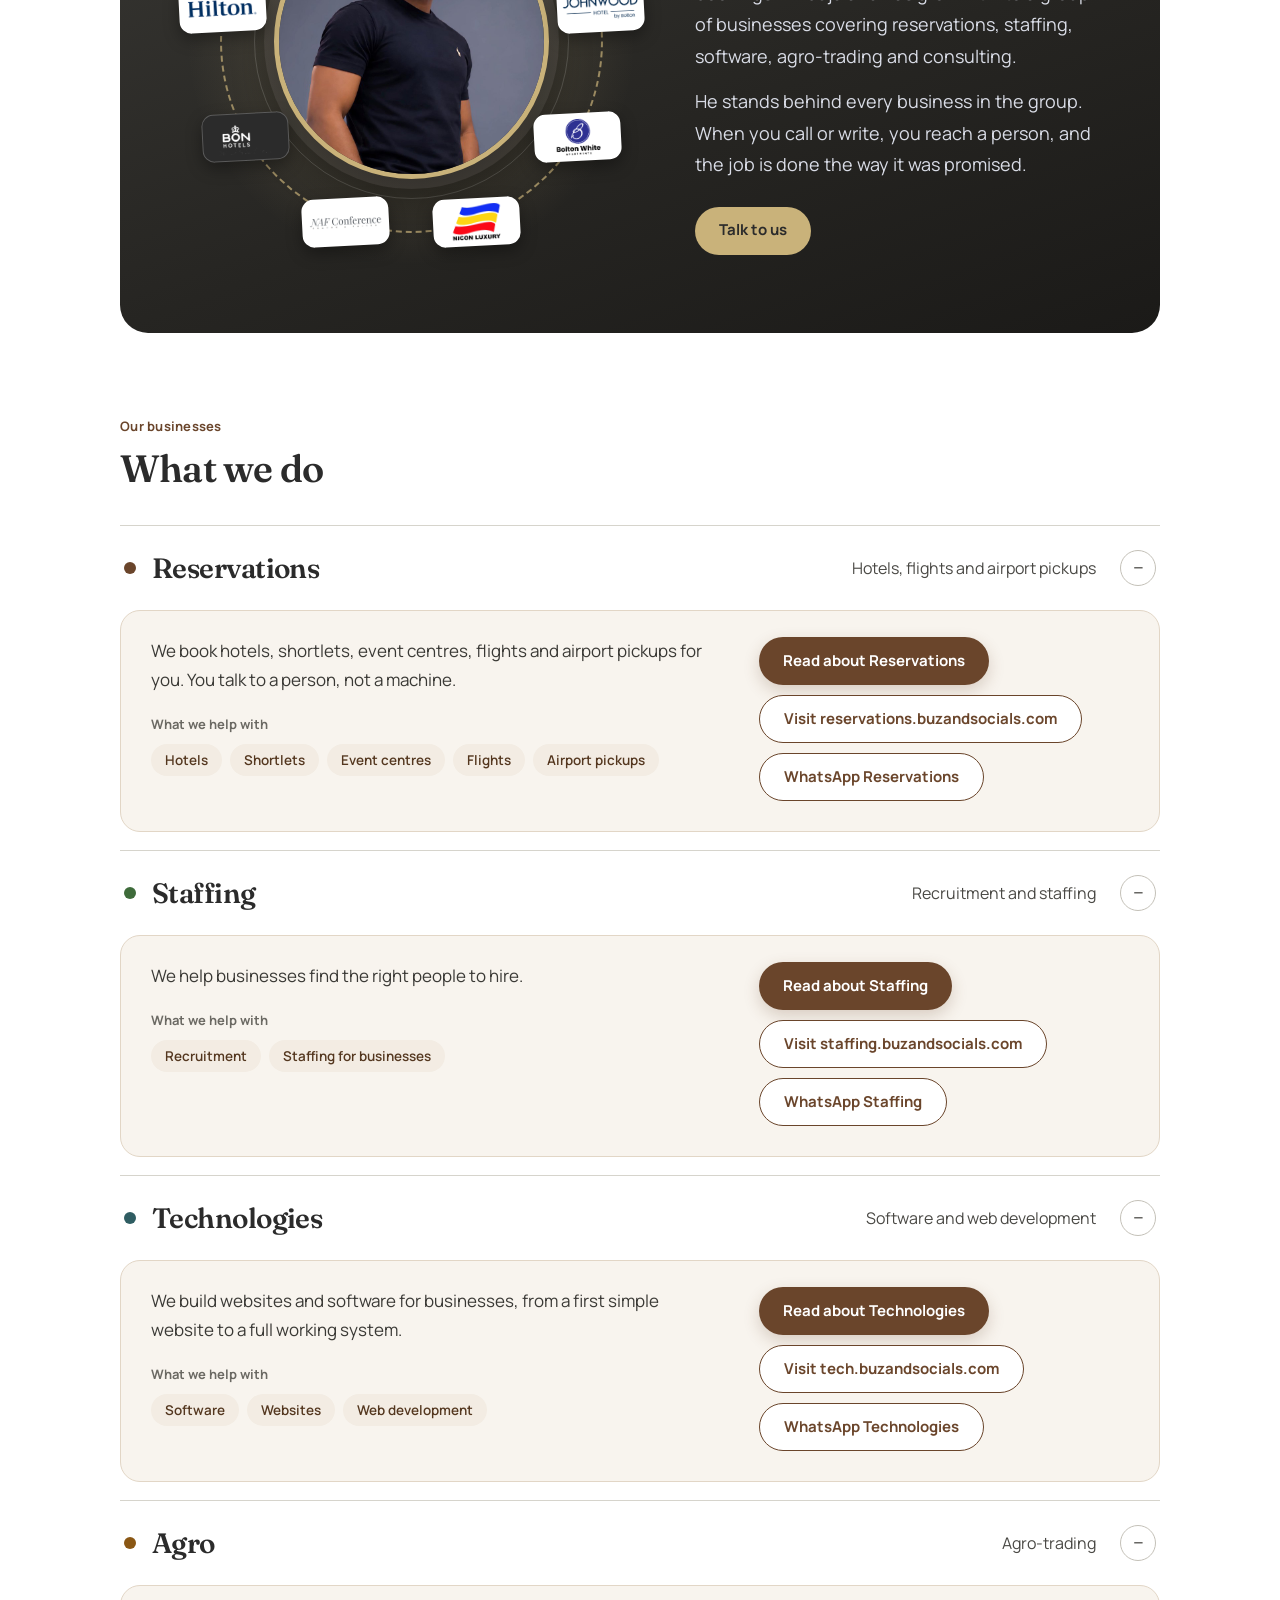
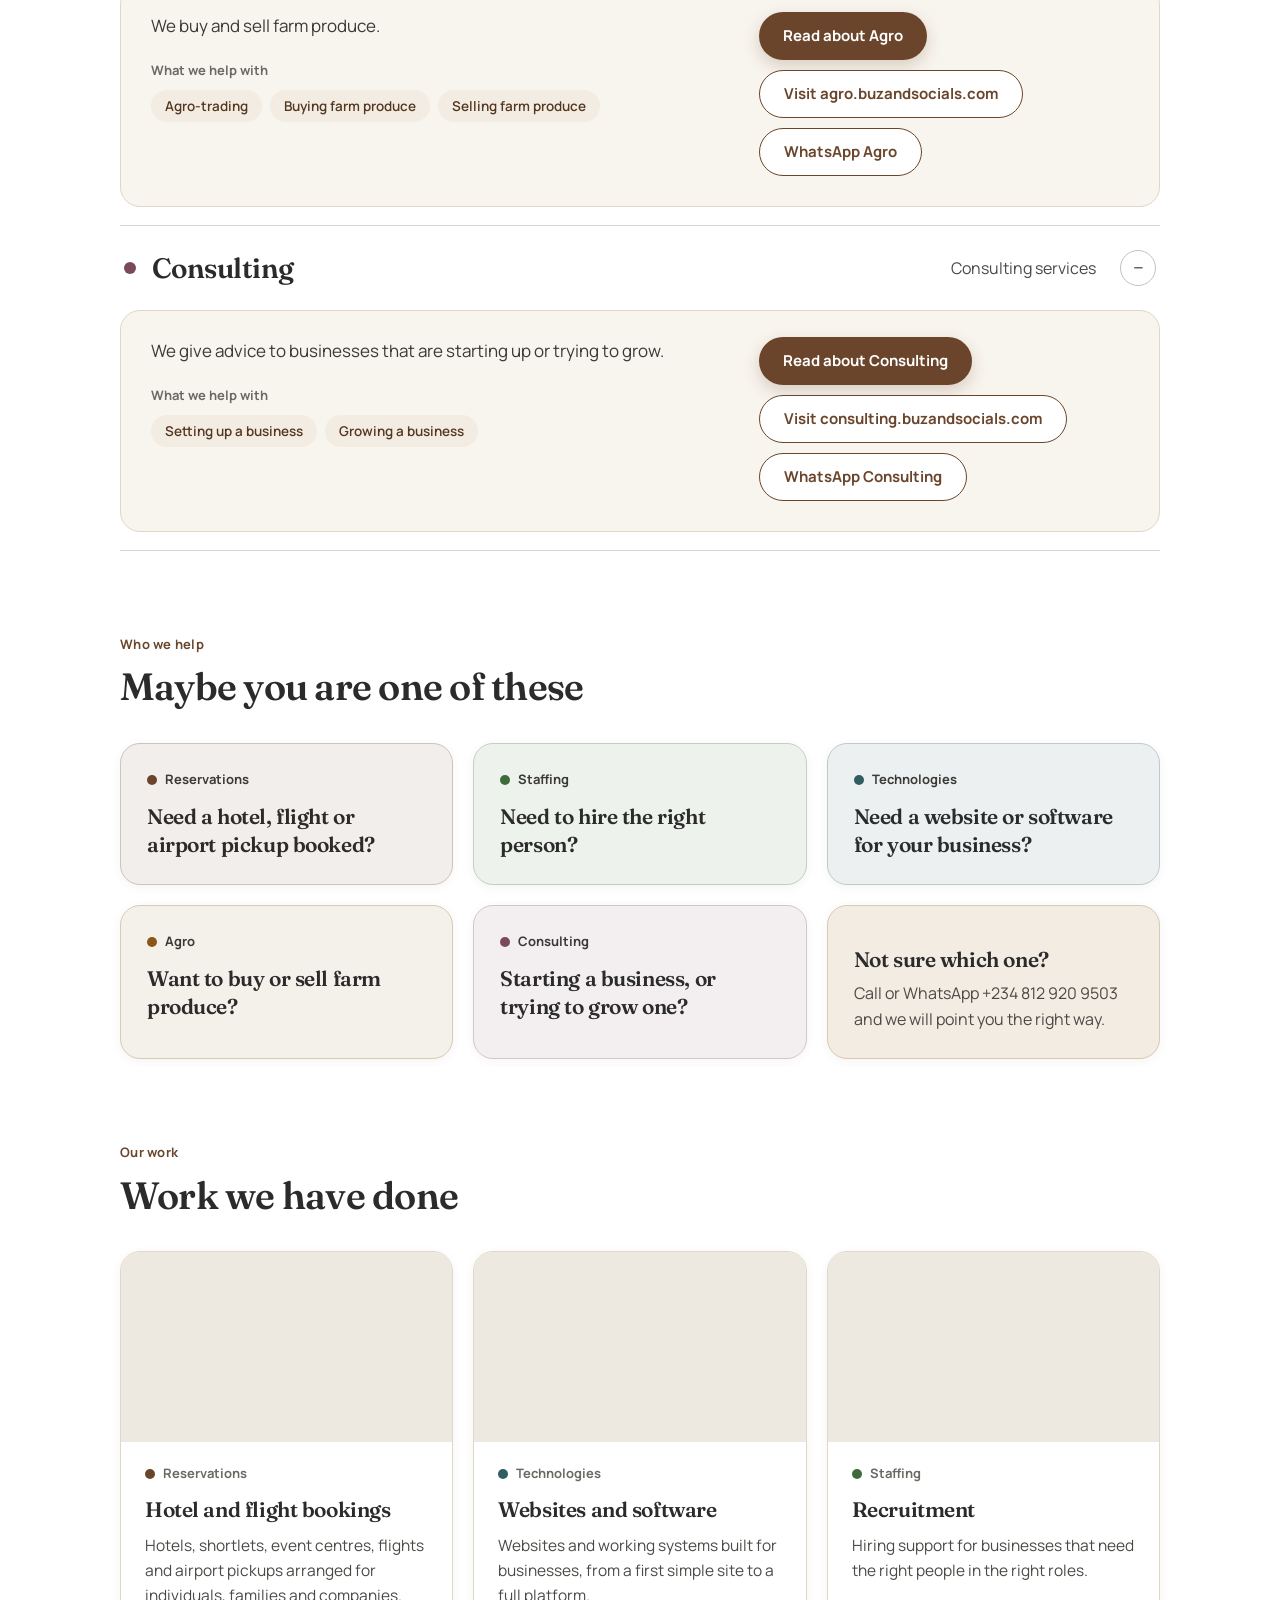
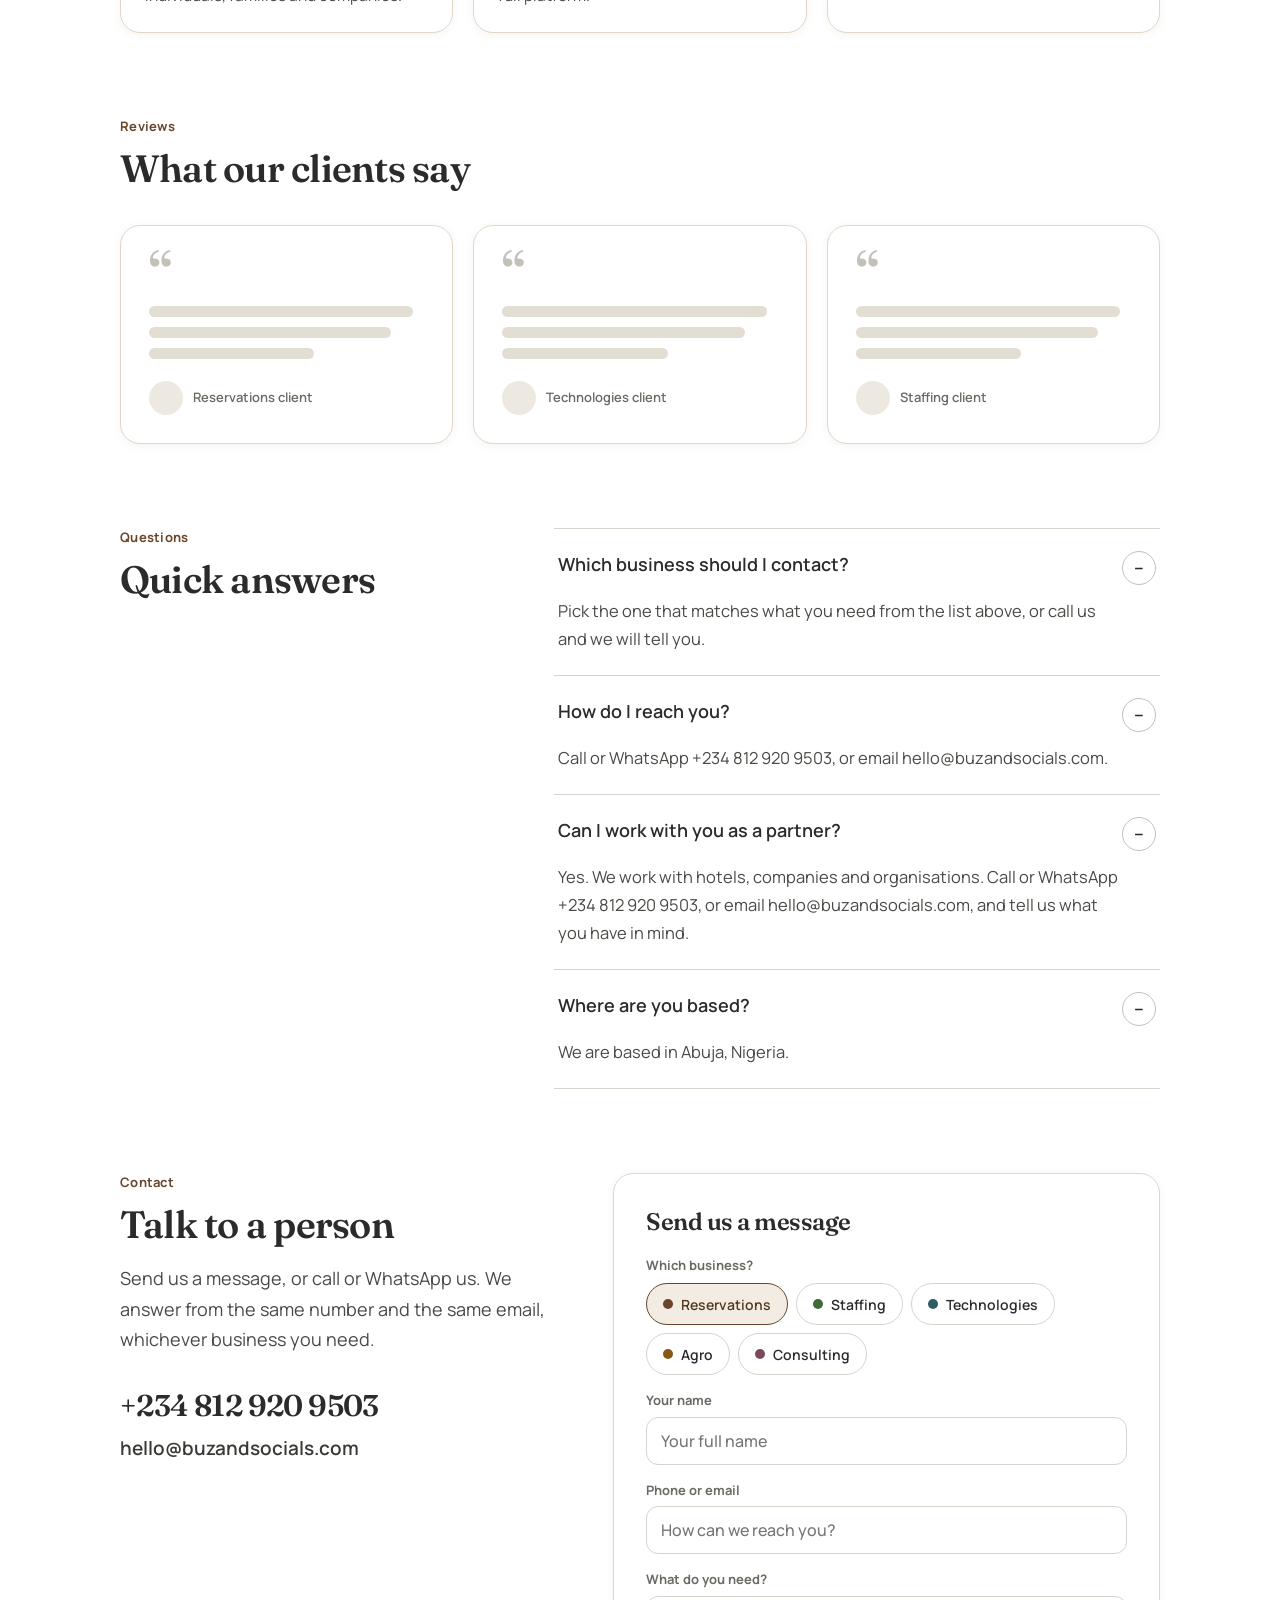
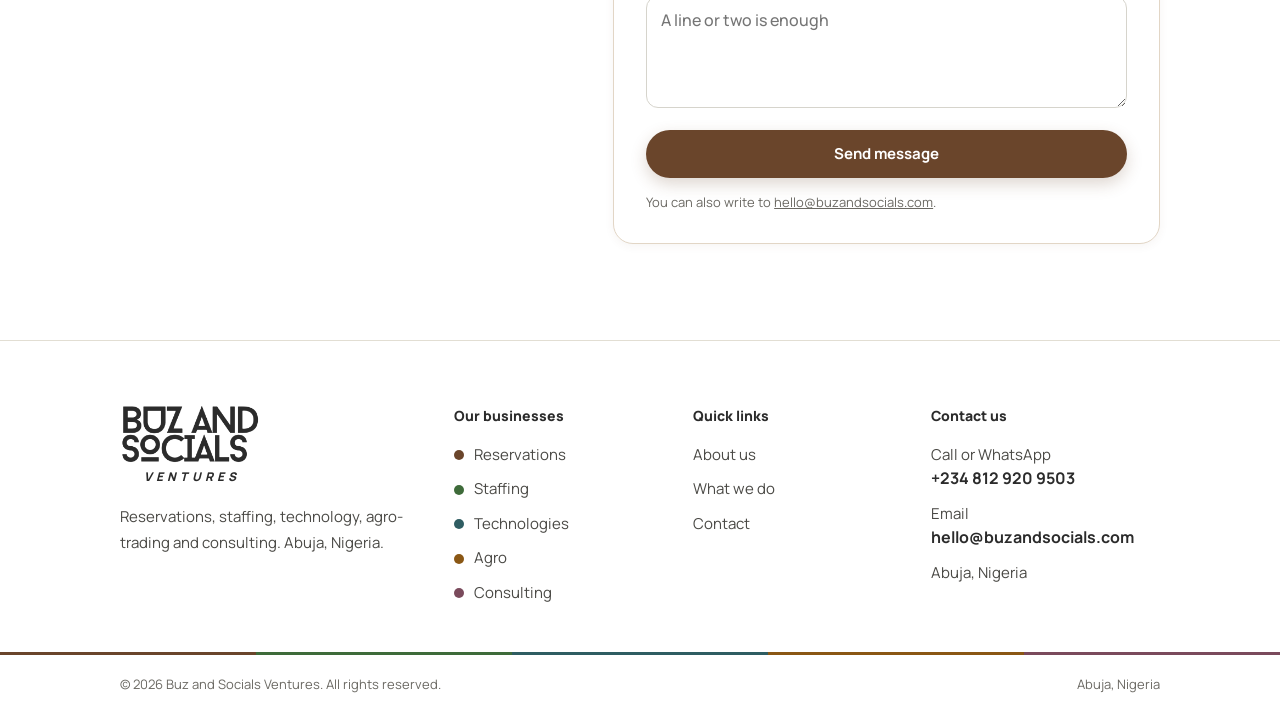
==== commit 665ef680: "Founder section with orbit design" ====
--- a/site/index.html
+++ b/site/index.html
@@ -57,14 +57,14 @@
 <a class="ul" href="about.html">Read more about us</a>
 </div></div></section>
 
-<section class="wrap sec founder" id="founder"><div class="fnd">
-<div class="fring"><div class="fphoto"><img src="assets/founder.jpg" alt="Edwin Anajemba, founder of Buz and Socials Ventures" width="400" height="400" loading="lazy"></div></div>
-<div><div class="eyebrow">Our founder</div><h2 class="h">Edwin Anajemba</h2>
+<section class="wrap sec founder" id="founder"><div class="fpanel"><div class="fnd">
+<div class="orbit" aria-label="Edwin Anajemba, founder of Buz and Socials Ventures"><i class="glow"></i><i class="r1"></i><i class="r2"></i><span class="op"><img src="assets/founder.jpg" alt="Edwin Anajemba, founder of Buz and Socials Ventures" width="480" height="480" loading="lazy"></span><span class="oc" style="left:40.75%;top:4.15%;transform:rotate(-3deg)"><img src="assets/orbit/bolton-group.png" alt="Bolton White Group" loading="lazy"></span><span class="oc" style="left:66.95%;top:13.68%;transform:rotate(-3deg)"><img src="assets/orbit/bolton-hotels.png" alt="Bolton White Hotels and Apartments Abuja" loading="lazy"></span><span class="oc" style="left:80.89%;top:37.82%;transform:rotate(-3deg)"><img src="assets/orbit/johnwood.png" alt="Johnwood Hotel by Bolton" loading="lazy"></span><span class="oc" style="left:76.04%;top:65.28%;transform:rotate(-3deg)"><img src="assets/orbit/bolton-apts.png" alt="Bolton White Apartments" loading="lazy"></span><span class="oc" style="left:54.69%;top:83.20%;transform:rotate(-3deg)"><img src="assets/orbit/nicon.png" alt="Nicon Luxury" loading="lazy"></span><span class="oc" style="left:26.81%;top:83.20%;transform:rotate(-3deg)"><img src="assets/orbit/naf.png" alt="NAF Conference Centre and Suites" loading="lazy"></span><span class="oc dk" style="left:5.46%;top:65.28%;transform:rotate(-3deg)"><img src="assets/orbit/bon.png" alt="BON Hotels" loading="lazy"></span><span class="oc" style="left:0.61%;top:37.82%;transform:rotate(-3deg)"><img src="assets/orbit/hilton.png" alt="Transcorp Hilton Abuja" loading="lazy"></span><span class="oc dk" style="left:14.55%;top:13.68%;transform:rotate(-3deg)"><img src="assets/orbit/continental.png" alt="Abuja Continental Hotel" loading="lazy"></span></div>
+<div class="ftx"><div class="eyebrow">Our founder</div><h2 class="h">Edwin Anajemba</h2>
 <p class="fr">Founder, Buz and Socials Ventures</p>
 <p>Edwin started Buz and Socials with hotel bookings in Abuja and has grown it into a group of businesses covering reservations, staffing, software, agro-trading and consulting.</p>
 <p>He stands behind every business in the group. When you call or write, you reach a person, and the job is done the way it was promised.</p>
-<a class="btn" href="contact.html">Talk to us</a></div>
-</div></section>
+<div class="btns row"><a class="btn" href="contact.html">Talk to us</a></div></div>
+</div></div></section>
 <section class="wrap sec" id="businesses">
 <div class="eyebrow">Our businesses</div><h2 class="h">What we do</h2>
 <div class="rows"><details class="brow" open><summary><span class="nm"><i class="dot lg" style="--c:#6A452B"></i><span class="h rn">Reservations</span></span><span class="wt"><span class="wtx">Hotels, flights and airport pickups</span><span class="sg"></span></span></summary>
--- a/site/styles.css
+++ b/site/styles.css
@@ -241,13 +241,25 @@
 .pi img[src*=capital]{height:52px}
 
 /* founder */
-.fnd{display:flex;gap:64px;align-items:center}
-.fnd>div:last-child{flex:1.3}
-.fnd p{margin:14px 0 0;font-size:18px;line-height:1.75;color:#3A3935}
-.fnd .fr{margin-top:6px;font-weight:700;color:#6A452B;font-size:16px}
-.fnd .btn{display:inline-block;margin-top:26px}
-.fring{flex:1;max-width:440px;aspect-ratio:1;border-radius:50%;padding:12px;background:conic-gradient(#6A452B 0 20%,#3E6B3A 0 40%,#2F5D62 0 60%,#8A5714 0 80%,#7A4A5C 0 100%);position:relative;box-shadow:0 18px 40px rgba(43,43,43,.18)}
-.fring::before{content:"";position:absolute;inset:-26px;border-radius:50%;border:2px dashed #C9C3B4}
-.fphoto{width:100%;height:100%;border-radius:50%;overflow:hidden;border:8px solid #F4F2EC;box-sizing:border-box;background:#F4F2EC}
-.fphoto img{width:100%;height:100%;object-fit:cover;display:block}
-@media (max-width:860px){.fnd{flex-direction:column;gap:48px;text-align:left}.fring{width:78%;max-width:340px;margin:14px auto 0}.fnd>div:last-child{width:100%}}
+/* founder */
+.fpanel{background:linear-gradient(160deg,#3B3A36 0%,#262522 60%,#1B1A18 100%);border-radius:28px;padding:56px 56px;overflow:hidden}
+.fnd{display:flex;gap:48px;align-items:center}
+.orbit{position:relative;flex:1.15;aspect-ratio:1;max-width:600px}
+.orbit .glow{position:absolute;left:-1%;top:-1%;width:102%;height:102%;border-radius:50%;background:radial-gradient(circle,rgba(201,178,122,.3) 0%,transparent 66%)}
+.orbit .r1,.orbit .r2{position:absolute;border-radius:50%;box-sizing:border-box}
+.orbit .r1{left:9.25%;top:9.25%;width:81.5%;height:81.5%;border:2px dashed #C9B27A;opacity:.7}
+.orbit .r2{left:16.5%;top:16.5%;width:67%;height:67%;border:1px solid rgba(244,242,236,.18)}
+.orbit .op{position:absolute;left:20.8%;top:20.8%;width:58.4%;height:58.4%;border-radius:50%;overflow:hidden;border:5px solid #C9B27A;box-sizing:border-box;box-shadow:0 0 0 10px rgba(244,242,236,.08),0 16px 40px rgba(0,0,0,.45)}
+.orbit .op img{width:100%;height:100%;object-fit:cover;display:block}
+.orbit .oc{position:absolute;width:18.5%;height:10.2%;background:#fff;border-radius:12px;box-shadow:0 6px 16px rgba(0,0,0,.35);display:flex;align-items:center;justify-content:center}
+.orbit .oc.dk{background:#2B2B2B;border:1px solid rgba(255,255,255,.22)}
+.orbit .oc img{max-width:86%;max-height:74%;object-fit:contain;display:block}
+.ftx{flex:1}
+.ftx .eyebrow{color:#C9B27A}
+.ftx .h{color:#F4F2EC;margin:8px 0 0}
+.ftx p{margin:14px 0 0;font-size:18px;line-height:1.75;color:#D9DCE6}
+.ftx .fr{margin-top:6px;font-weight:700;color:#C9B27A;font-size:16px}
+.ftx .btns.row{margin-top:26px}
+.ftx .btn{background:#C9B27A;color:#2B2B2B;box-shadow:none}
+.ftx .btn:hover{background:#D8C48F}
+@media (max-width:860px){.fpanel{padding:36px 22px;border-radius:22px}.fnd{flex-direction:column;gap:30px}.orbit{width:100%;flex:none}.ftx{width:100%}.orbit .oc{border-radius:8px}}
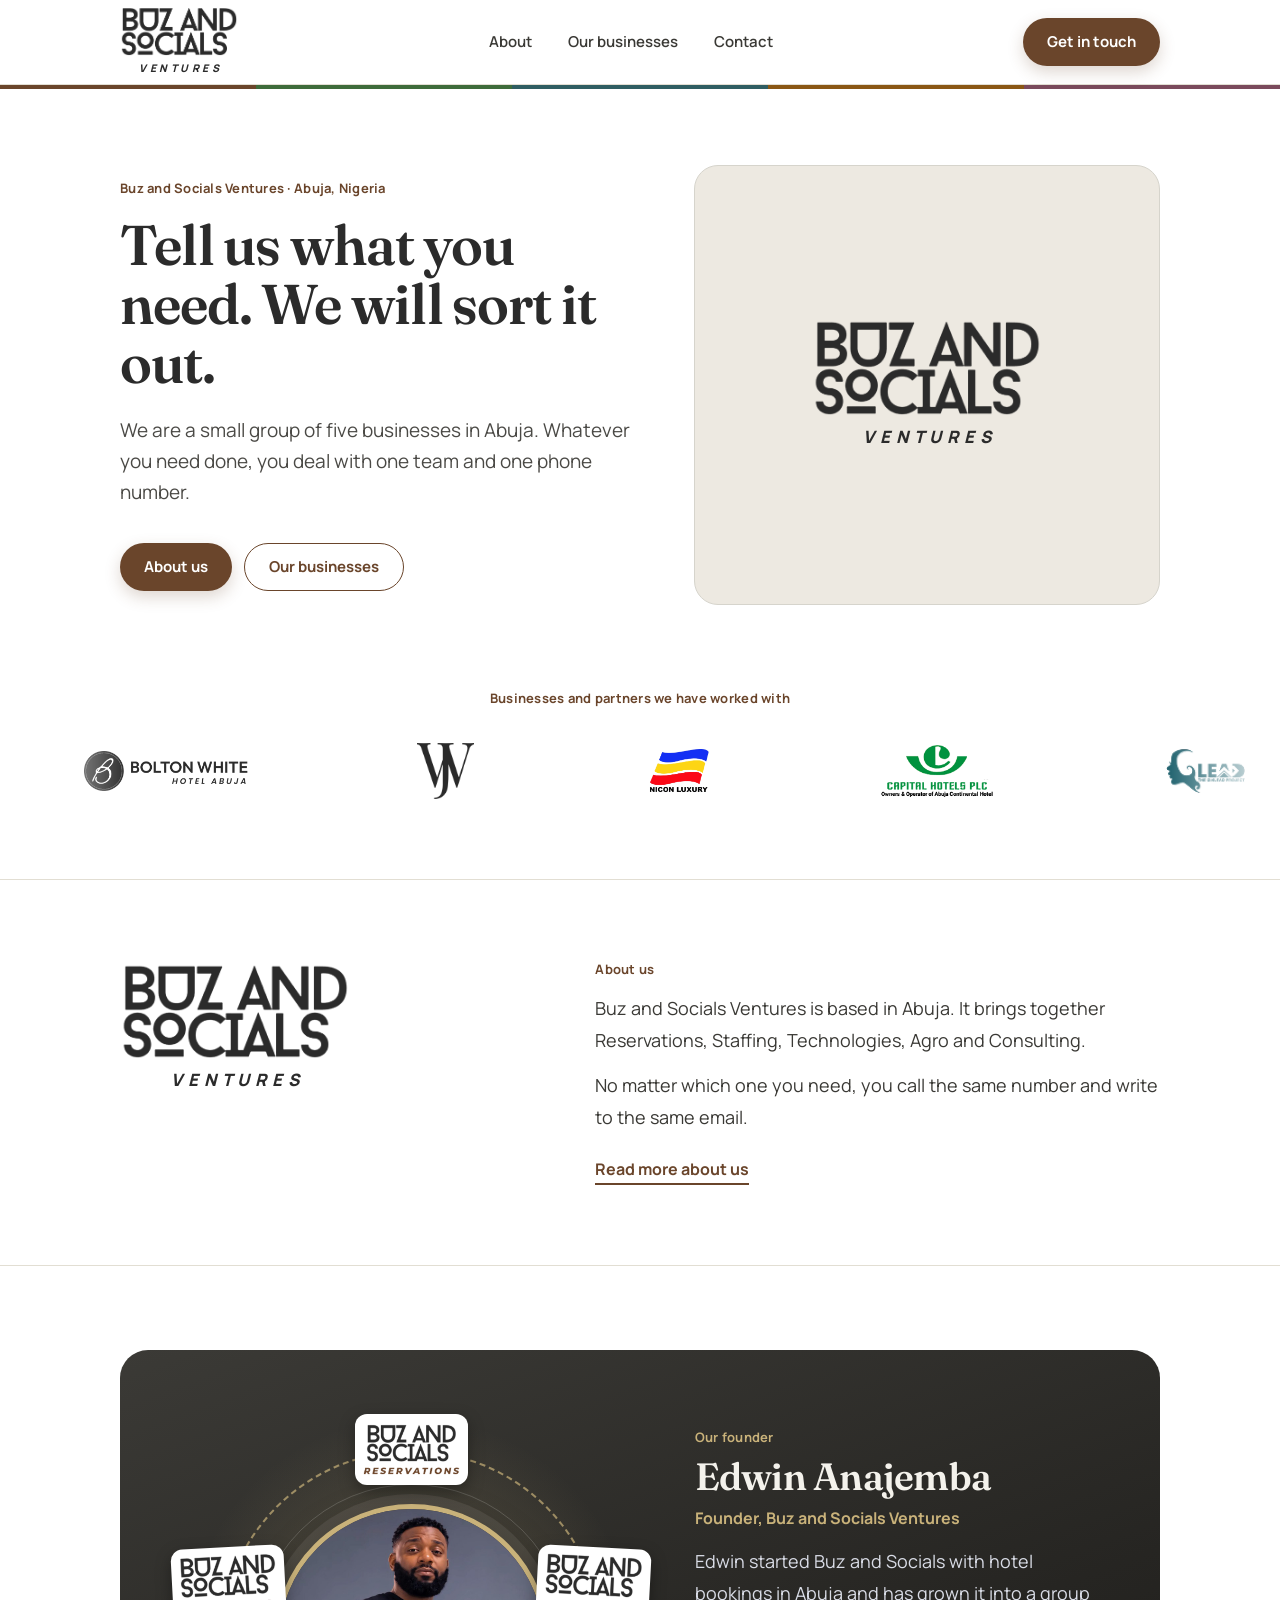
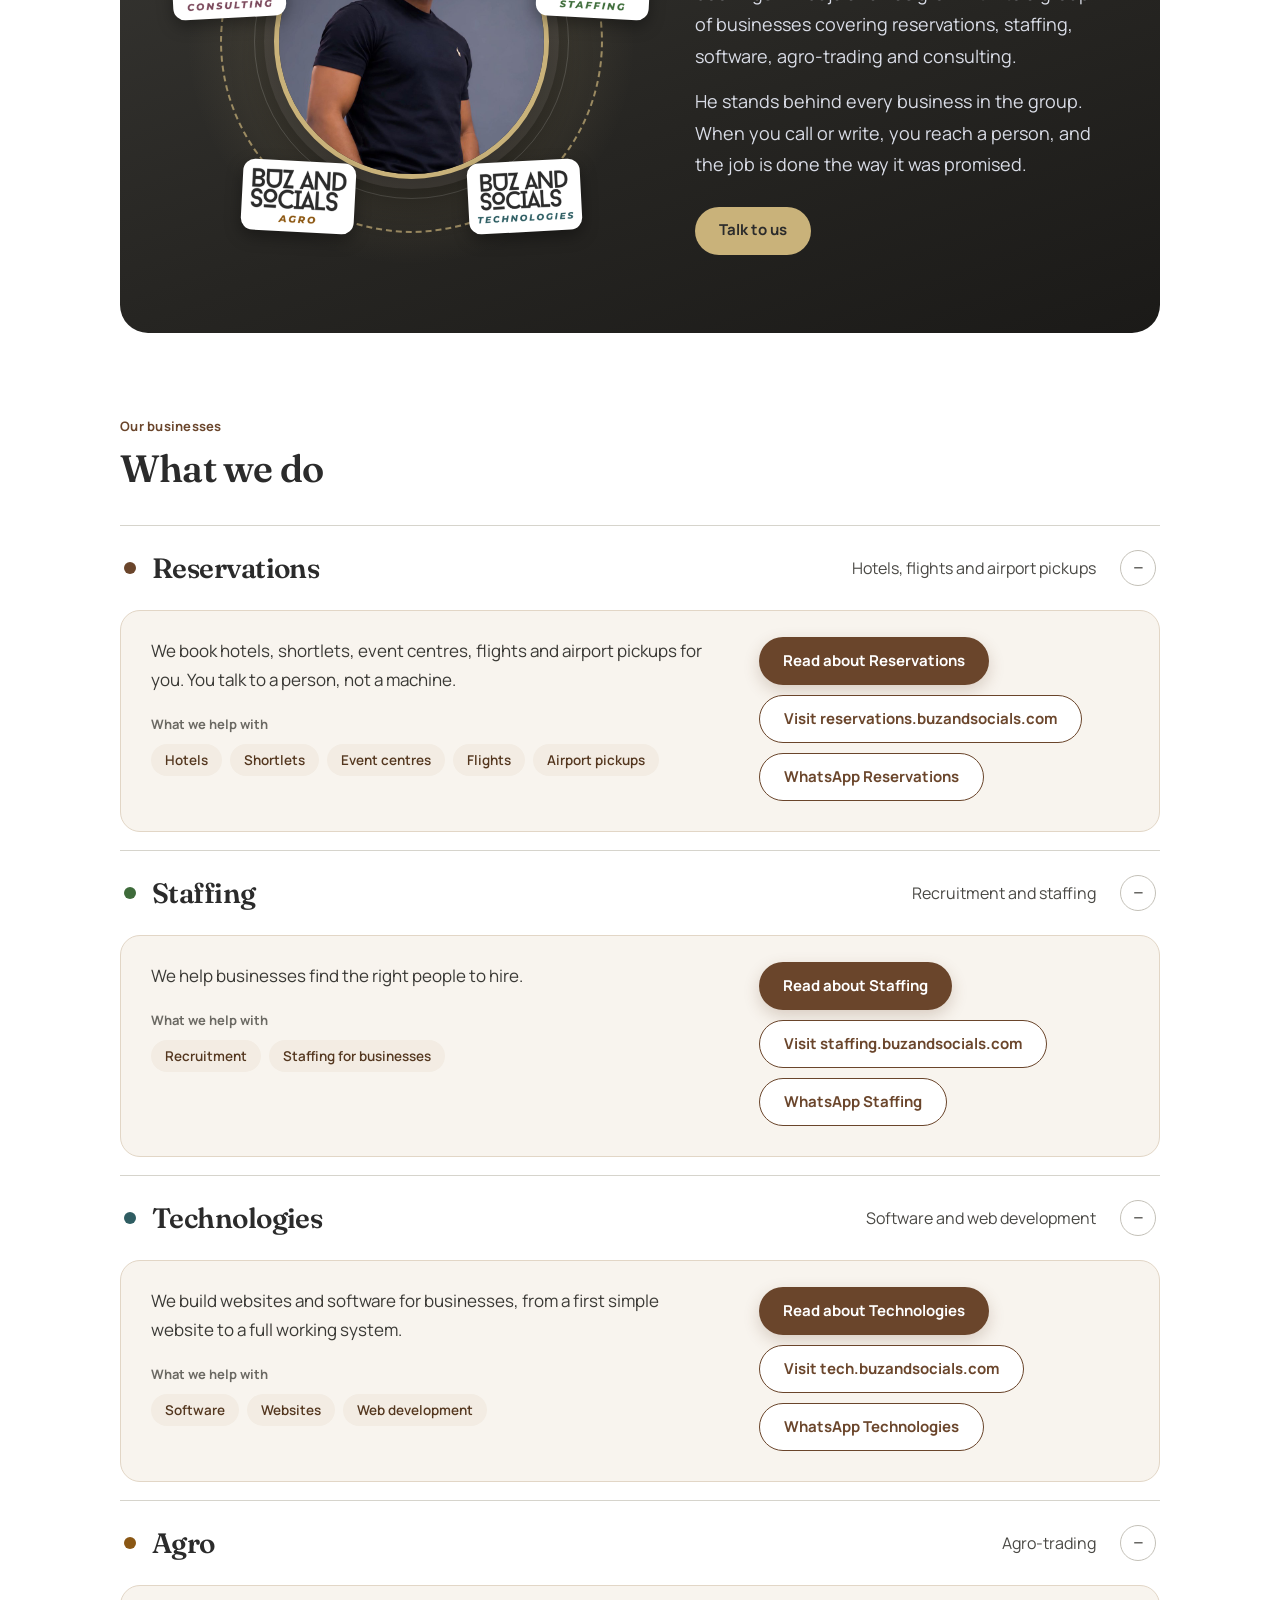
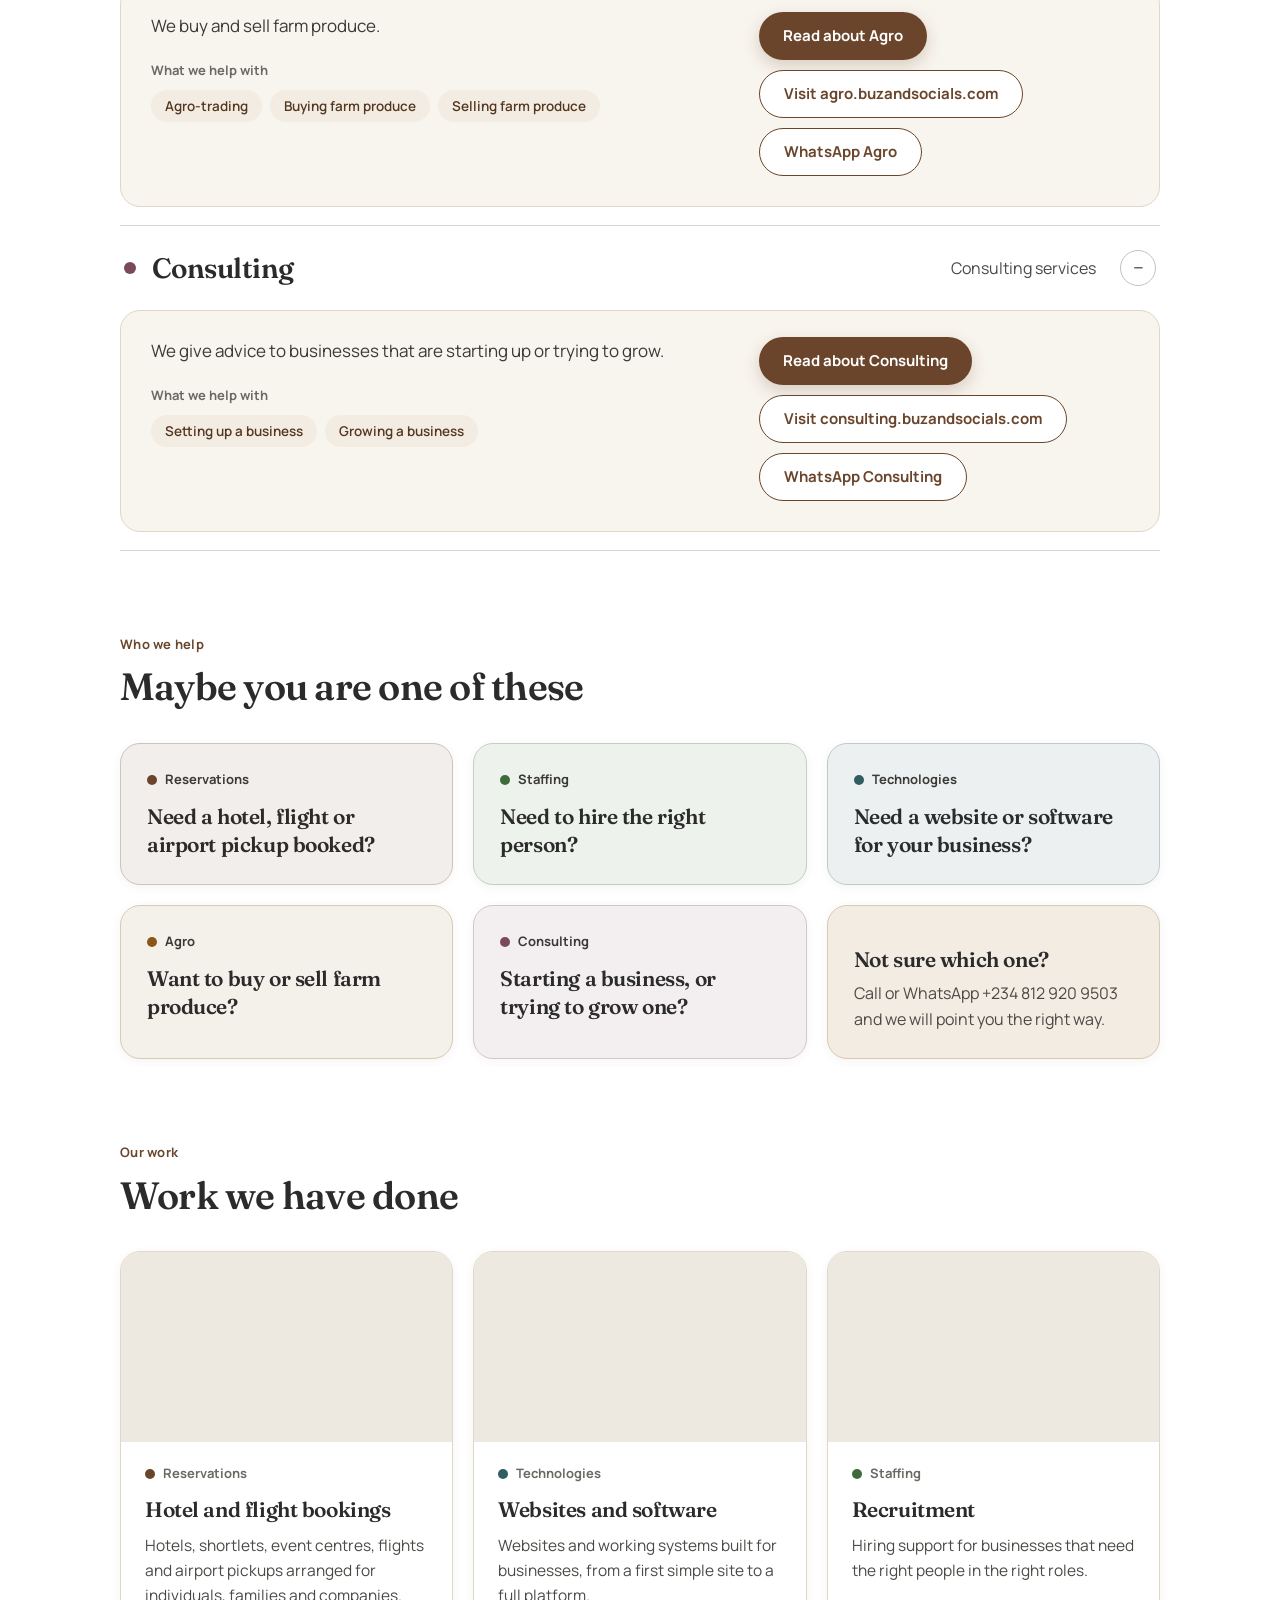
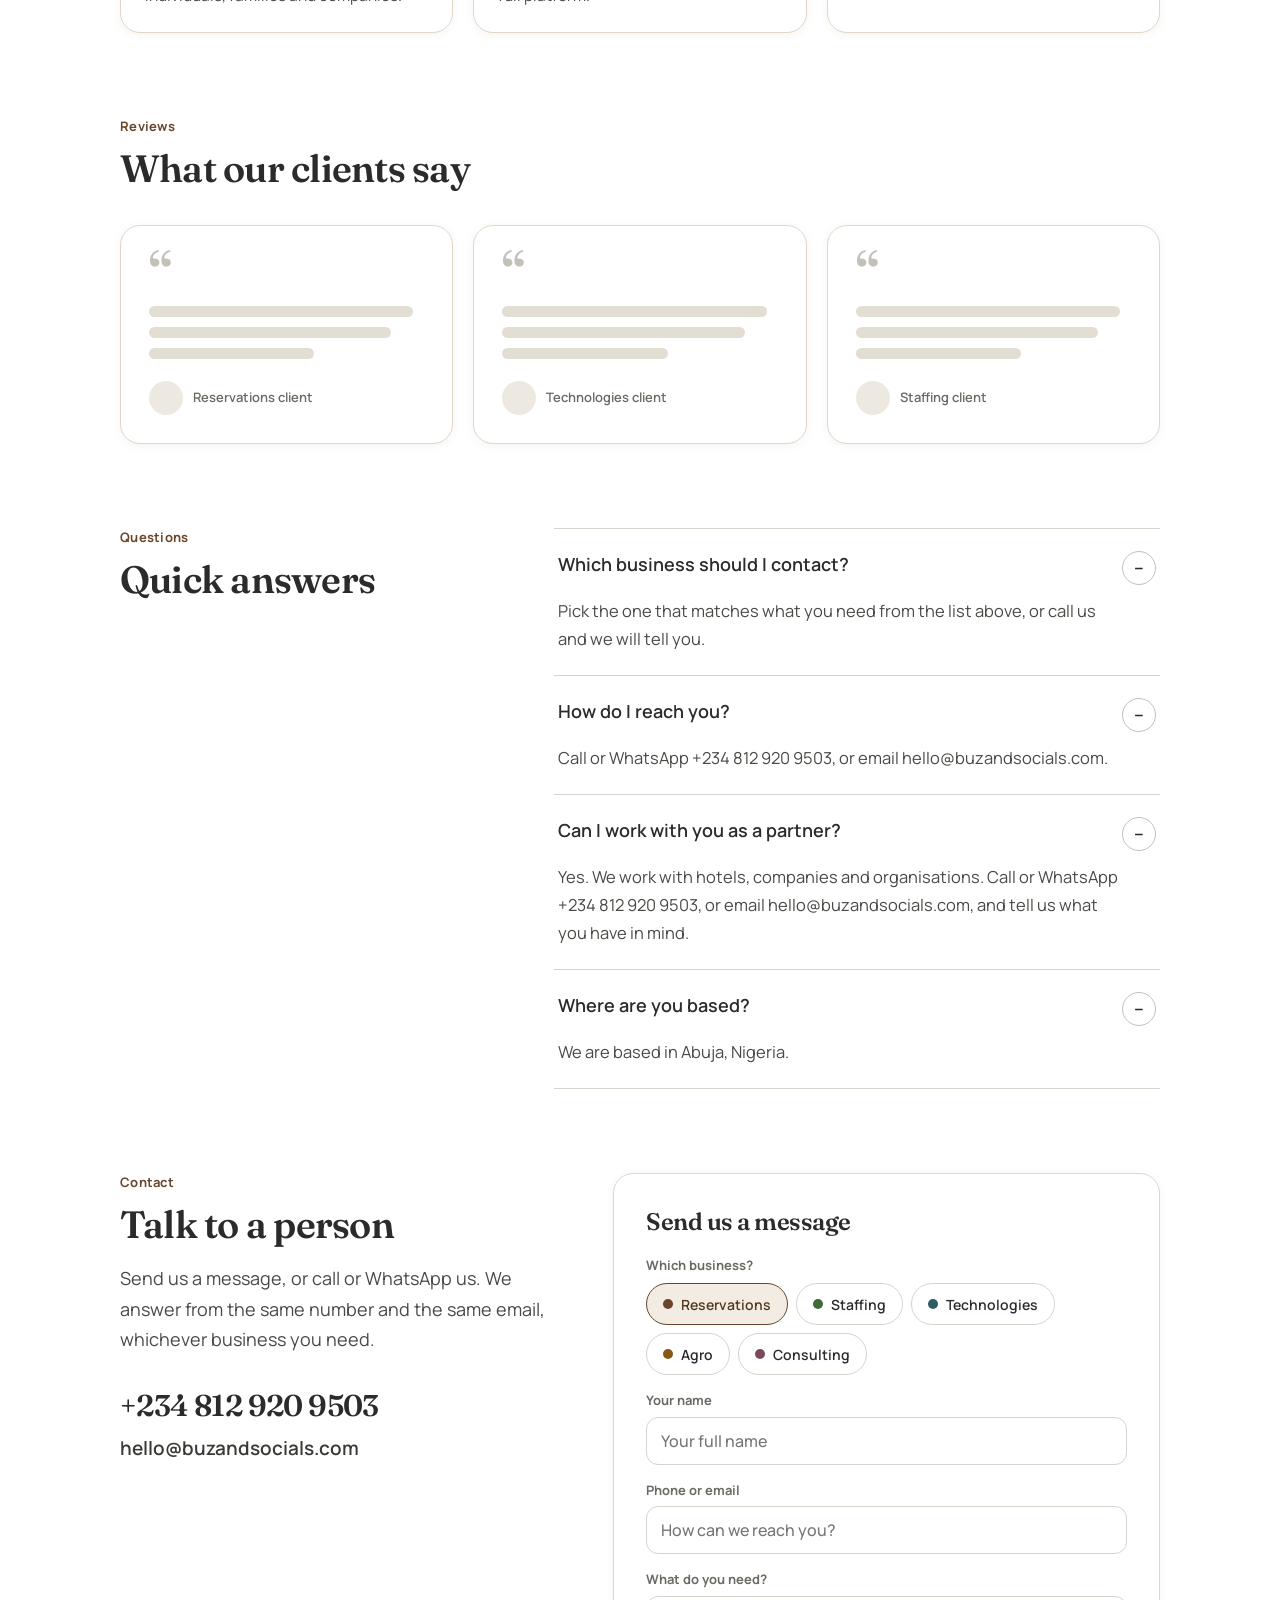
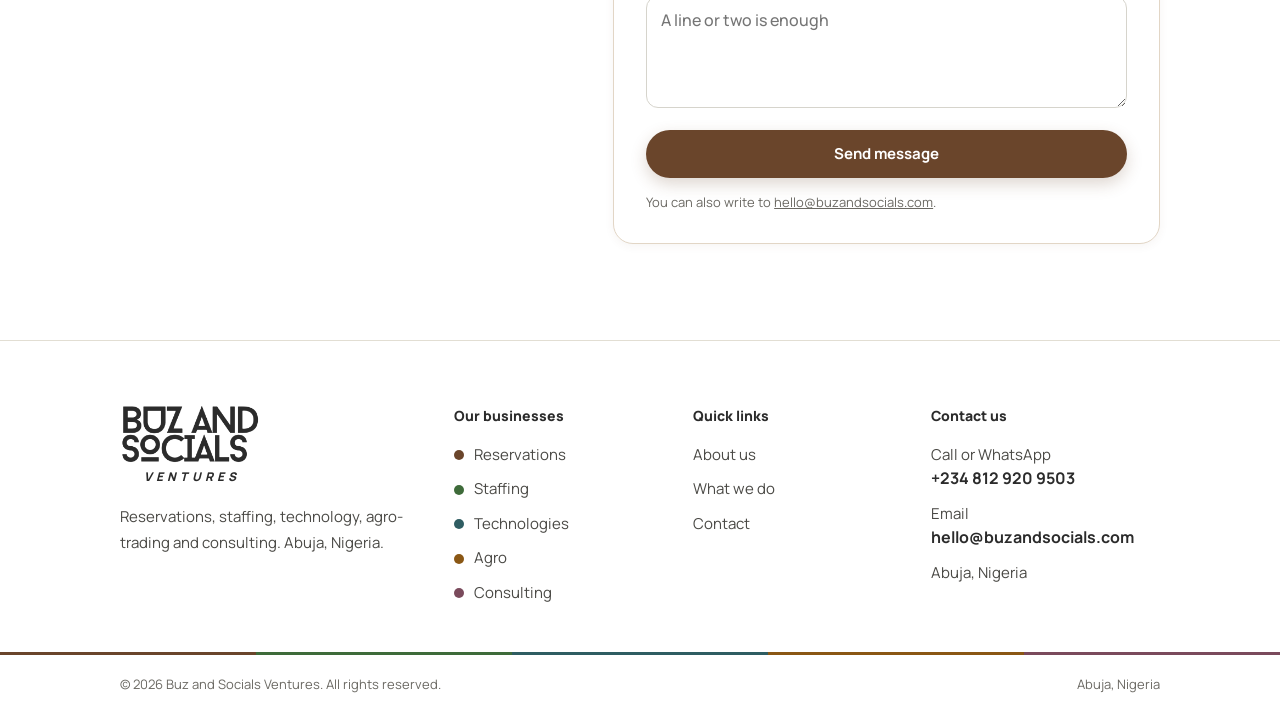
==== commit 2ec07610: "Founder ring with business logos" ====
--- a/site/index.html
+++ b/site/index.html
@@ -58,7 +58,7 @@
 </div></div></section>
 
 <section class="wrap sec founder" id="founder"><div class="fpanel"><div class="fnd">
-<div class="orbit" aria-label="Edwin Anajemba, founder of Buz and Socials Ventures"><i class="glow"></i><i class="r1"></i><i class="r2"></i><span class="op"><img src="assets/founder.jpg" alt="Edwin Anajemba, founder of Buz and Socials Ventures" width="480" height="480" loading="lazy"></span><span class="oc" style="left:40.75%;top:4.15%;transform:rotate(-3deg)"><img src="assets/orbit/bolton-group.png" alt="Bolton White Group" loading="lazy"></span><span class="oc" style="left:66.95%;top:13.68%;transform:rotate(-3deg)"><img src="assets/orbit/bolton-hotels.png" alt="Bolton White Hotels and Apartments Abuja" loading="lazy"></span><span class="oc" style="left:80.89%;top:37.82%;transform:rotate(-3deg)"><img src="assets/orbit/johnwood.png" alt="Johnwood Hotel by Bolton" loading="lazy"></span><span class="oc" style="left:76.04%;top:65.28%;transform:rotate(-3deg)"><img src="assets/orbit/bolton-apts.png" alt="Bolton White Apartments" loading="lazy"></span><span class="oc" style="left:54.69%;top:83.20%;transform:rotate(-3deg)"><img src="assets/orbit/nicon.png" alt="Nicon Luxury" loading="lazy"></span><span class="oc" style="left:26.81%;top:83.20%;transform:rotate(-3deg)"><img src="assets/orbit/naf.png" alt="NAF Conference Centre and Suites" loading="lazy"></span><span class="oc dk" style="left:5.46%;top:65.28%;transform:rotate(-3deg)"><img src="assets/orbit/bon.png" alt="BON Hotels" loading="lazy"></span><span class="oc" style="left:0.61%;top:37.82%;transform:rotate(-3deg)"><img src="assets/orbit/hilton.png" alt="Transcorp Hilton Abuja" loading="lazy"></span><span class="oc dk" style="left:14.55%;top:13.68%;transform:rotate(-3deg)"><img src="assets/orbit/continental.png" alt="Abuja Continental Hotel" loading="lazy"></span></div>
+<div class="orbit" aria-label="Edwin Anajemba, founder of Buz and Socials Ventures"><i class="glow"></i><i class="r1"></i><i class="r2"></i><span class="op"><img src="assets/founder.jpg" alt="Edwin Anajemba, founder of Buz and Socials Ventures" width="480" height="480" loading="lazy"></span><span class="oc" style="left:38.00%;top:1.75%;transform:rotate(0deg)"><img src="assets/orbit/biz-reservations.png" alt="Buz and Socials Reservations" loading="lazy"></span><span class="oc" style="left:76.76%;top:29.91%;transform:rotate(3deg)"><img src="assets/orbit/biz-staffing.png" alt="Buz and Socials Staffing" loading="lazy"></span><span class="oc" style="left:61.95%;top:75.47%;transform:rotate(-3deg)"><img src="assets/orbit/biz-technologies.png" alt="Buz and Socials Technologies" loading="lazy"></span><span class="oc" style="left:14.05%;top:75.47%;transform:rotate(3deg)"><img src="assets/orbit/biz-agro.png" alt="Buz and Socials Agro" loading="lazy"></span><span class="oc" style="left:-0.76%;top:29.91%;transform:rotate(-3deg)"><img src="assets/orbit/biz-consulting.png" alt="Buz and Socials Consulting" loading="lazy"></span></div>
 <div class="ftx"><div class="eyebrow">Our founder</div><h2 class="h">Edwin Anajemba</h2>
 <p class="fr">Founder, Buz and Socials Ventures</p>
 <p>Edwin started Buz and Socials with hotel bookings in Abuja and has grown it into a group of businesses covering reservations, staffing, software, agro-trading and consulting.</p>
--- a/site/styles.css
+++ b/site/styles.css
@@ -251,9 +251,9 @@
 .orbit .r2{left:16.5%;top:16.5%;width:67%;height:67%;border:1px solid rgba(244,242,236,.18)}
 .orbit .op{position:absolute;left:20.8%;top:20.8%;width:58.4%;height:58.4%;border-radius:50%;overflow:hidden;border:5px solid #C9B27A;box-sizing:border-box;box-shadow:0 0 0 10px rgba(244,242,236,.08),0 16px 40px rgba(0,0,0,.45)}
 .orbit .op img{width:100%;height:100%;object-fit:cover;display:block}
-.orbit .oc{position:absolute;width:18.5%;height:10.2%;background:#fff;border-radius:12px;box-shadow:0 6px 16px rgba(0,0,0,.35);display:flex;align-items:center;justify-content:center}
+.orbit .oc{position:absolute;width:24%;height:15%;background:#fff;border-radius:12px;box-shadow:0 6px 16px rgba(0,0,0,.35);display:flex;align-items:center;justify-content:center}
 .orbit .oc.dk{background:#2B2B2B;border:1px solid rgba(255,255,255,.22)}
-.orbit .oc img{max-width:86%;max-height:74%;object-fit:contain;display:block}
+.orbit .oc img{max-width:88%;max-height:80%;object-fit:contain;display:block}
 .ftx{flex:1}
 .ftx .eyebrow{color:#C9B27A}
 .ftx .h{color:#F4F2EC;margin:8px 0 0}
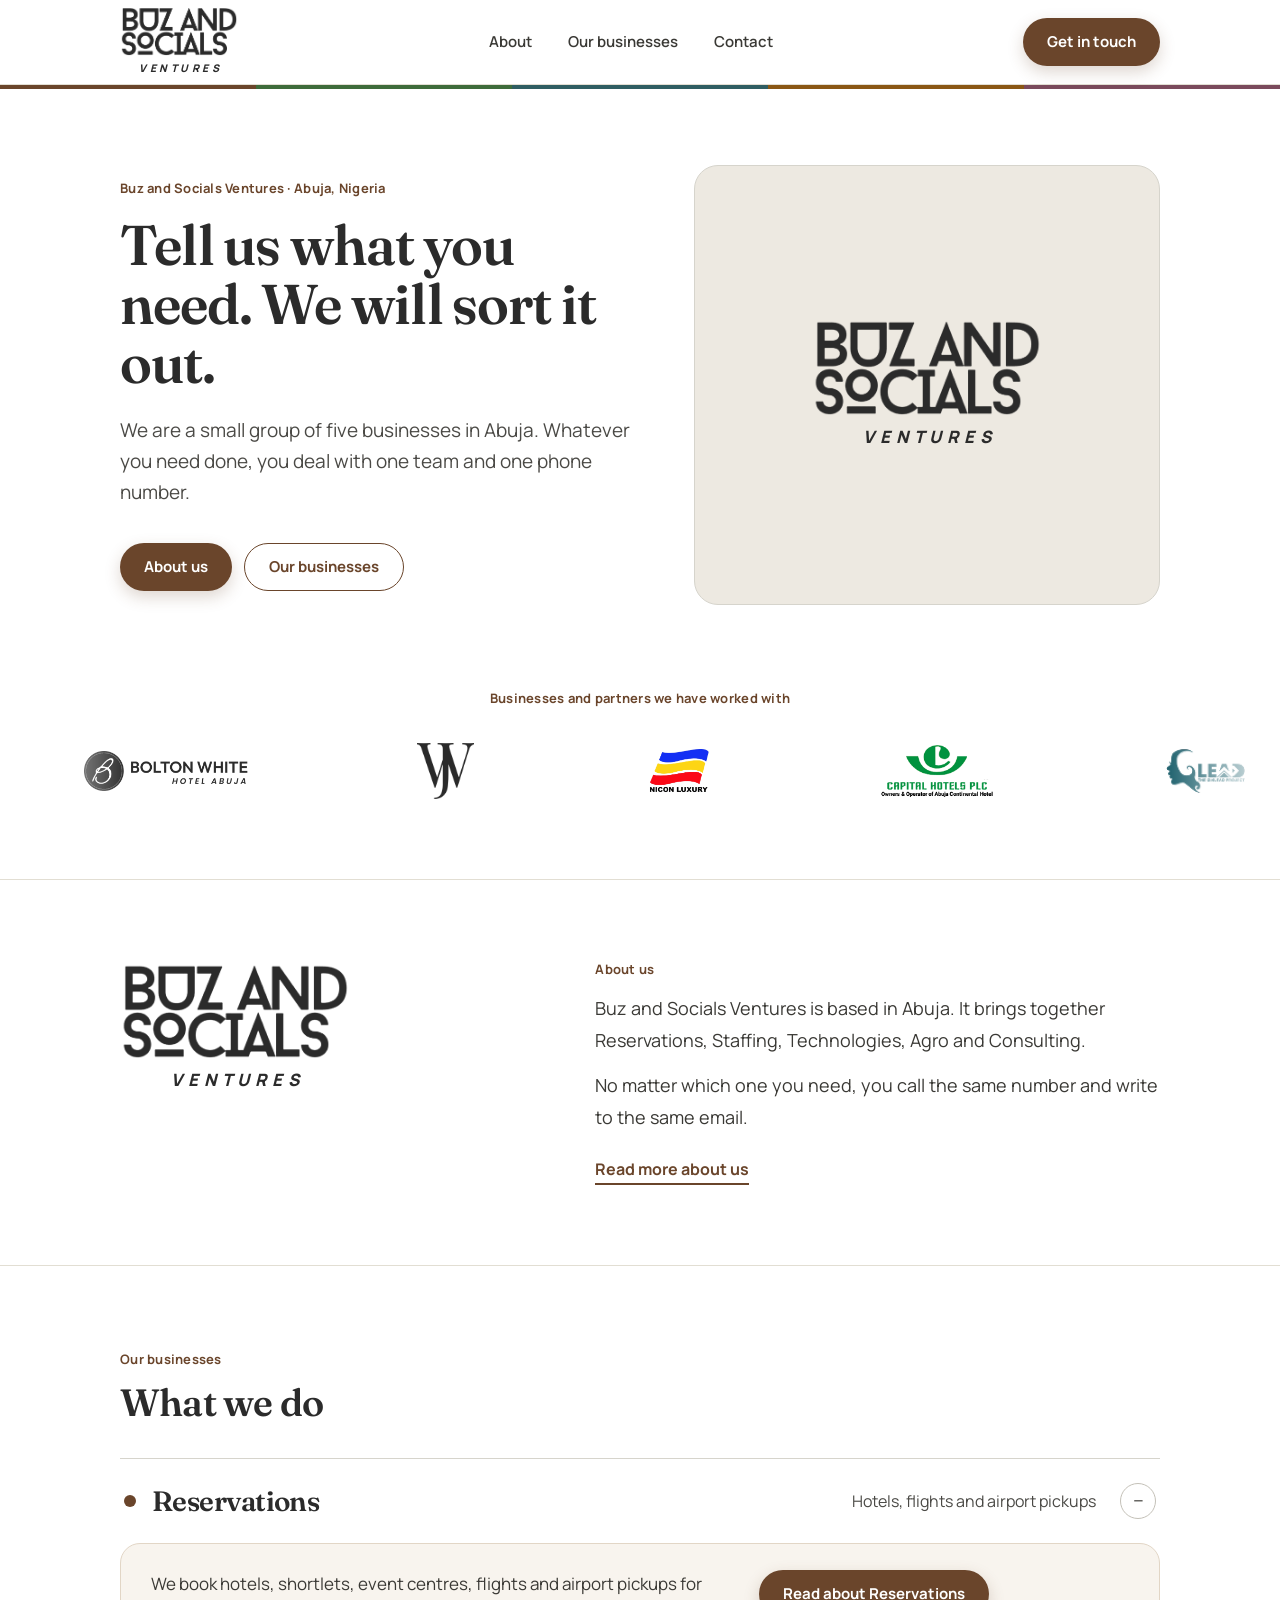
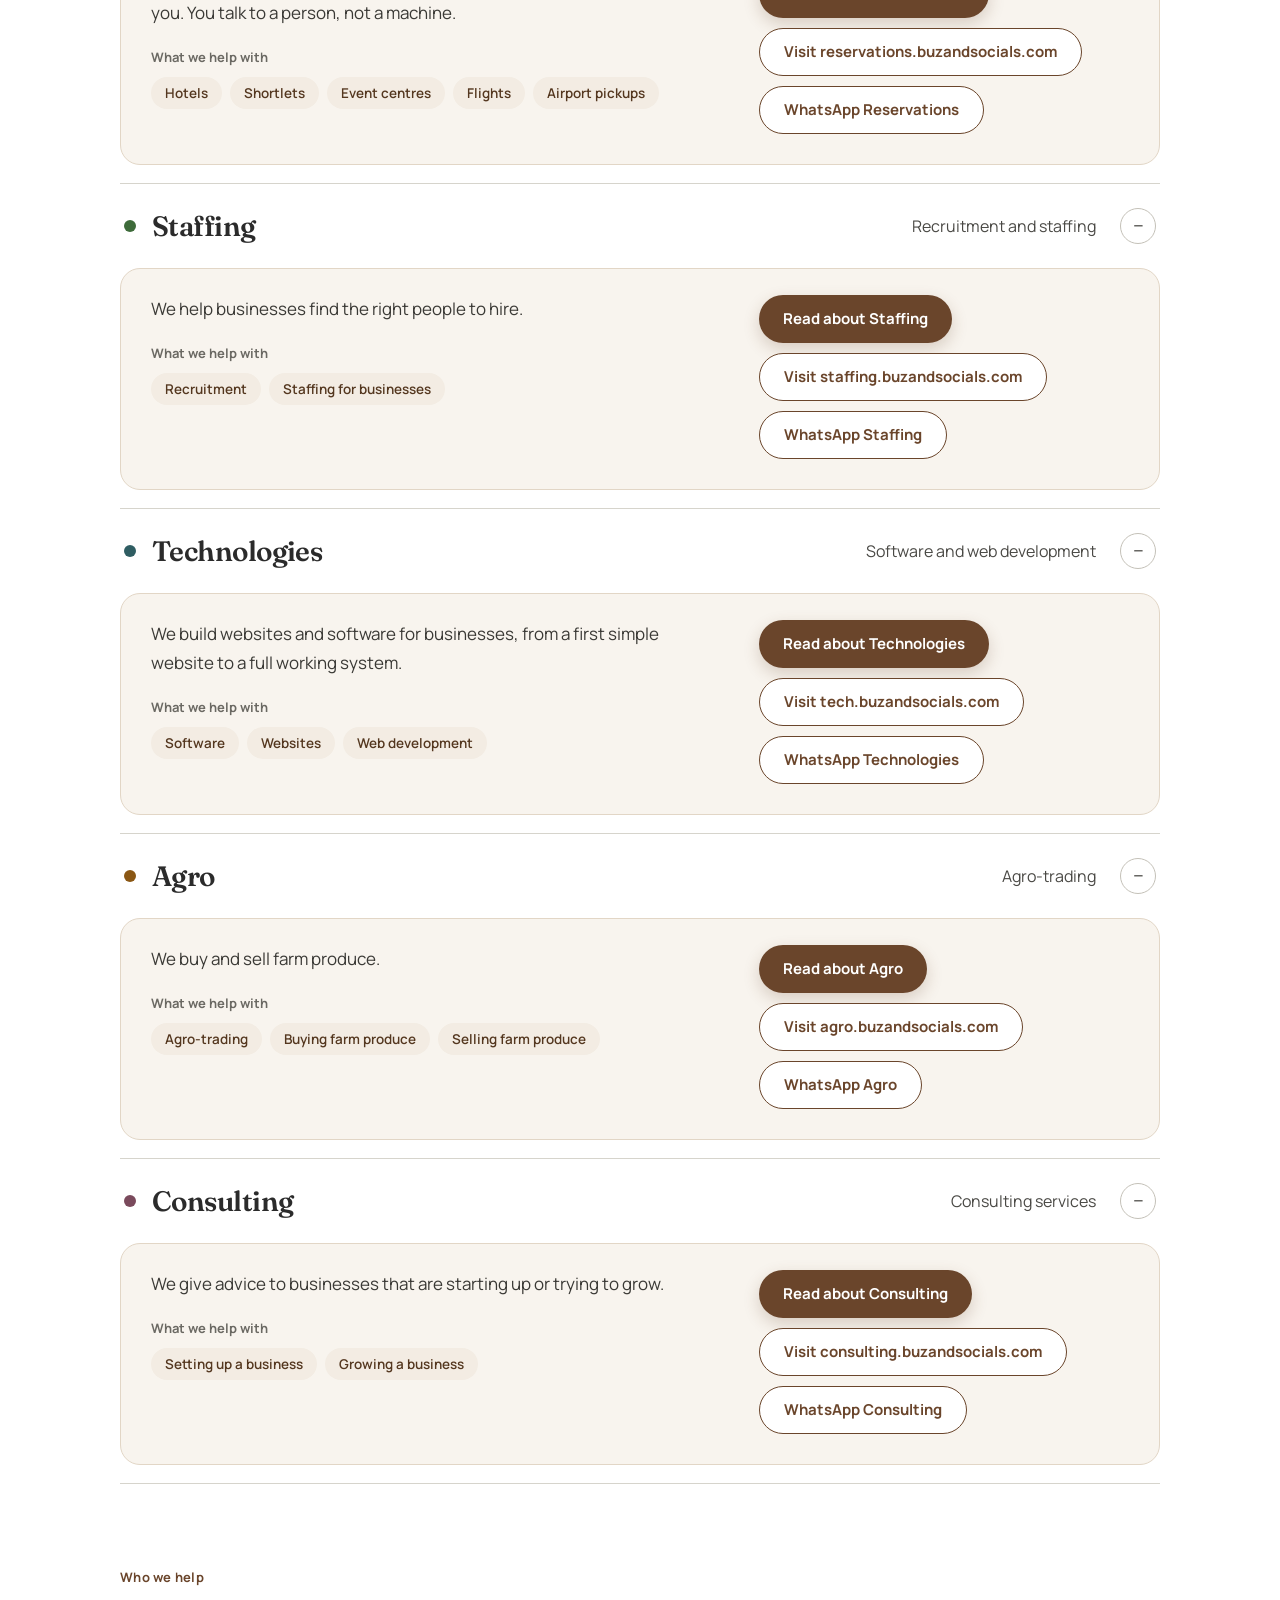
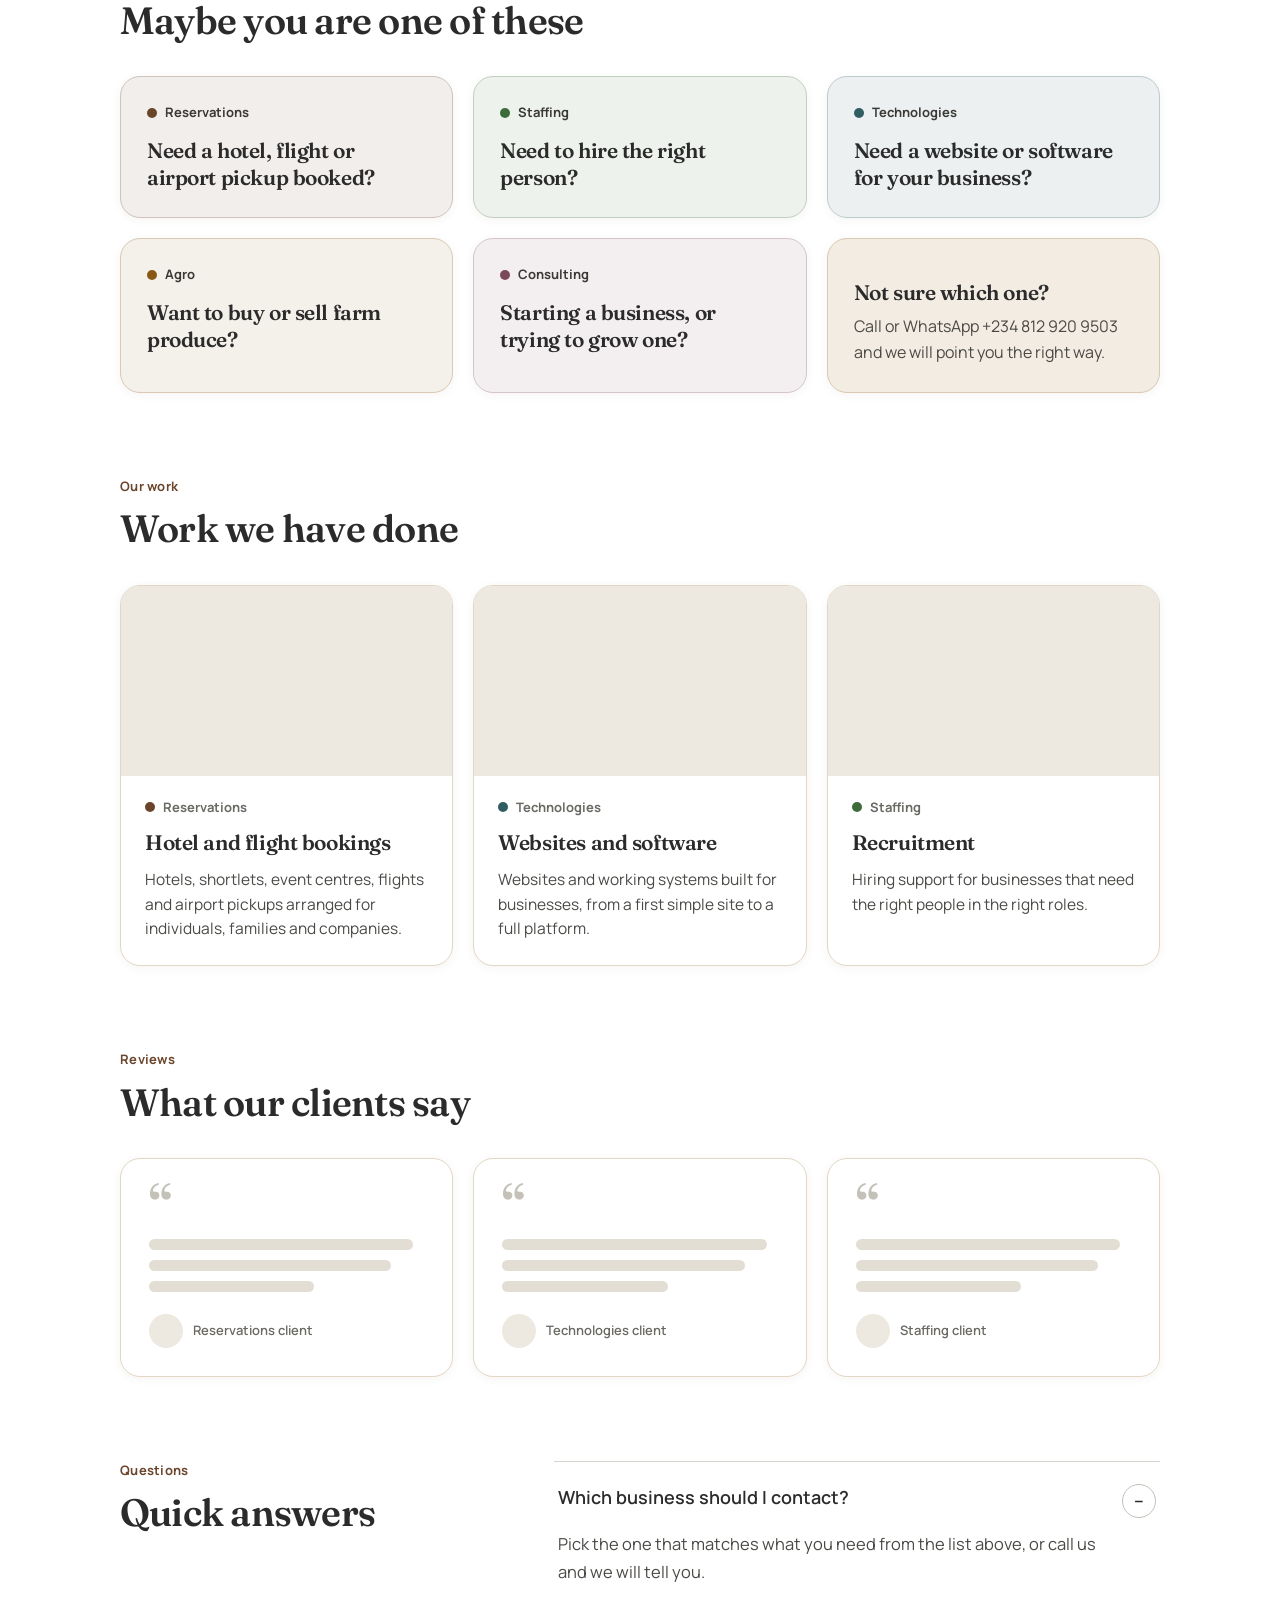
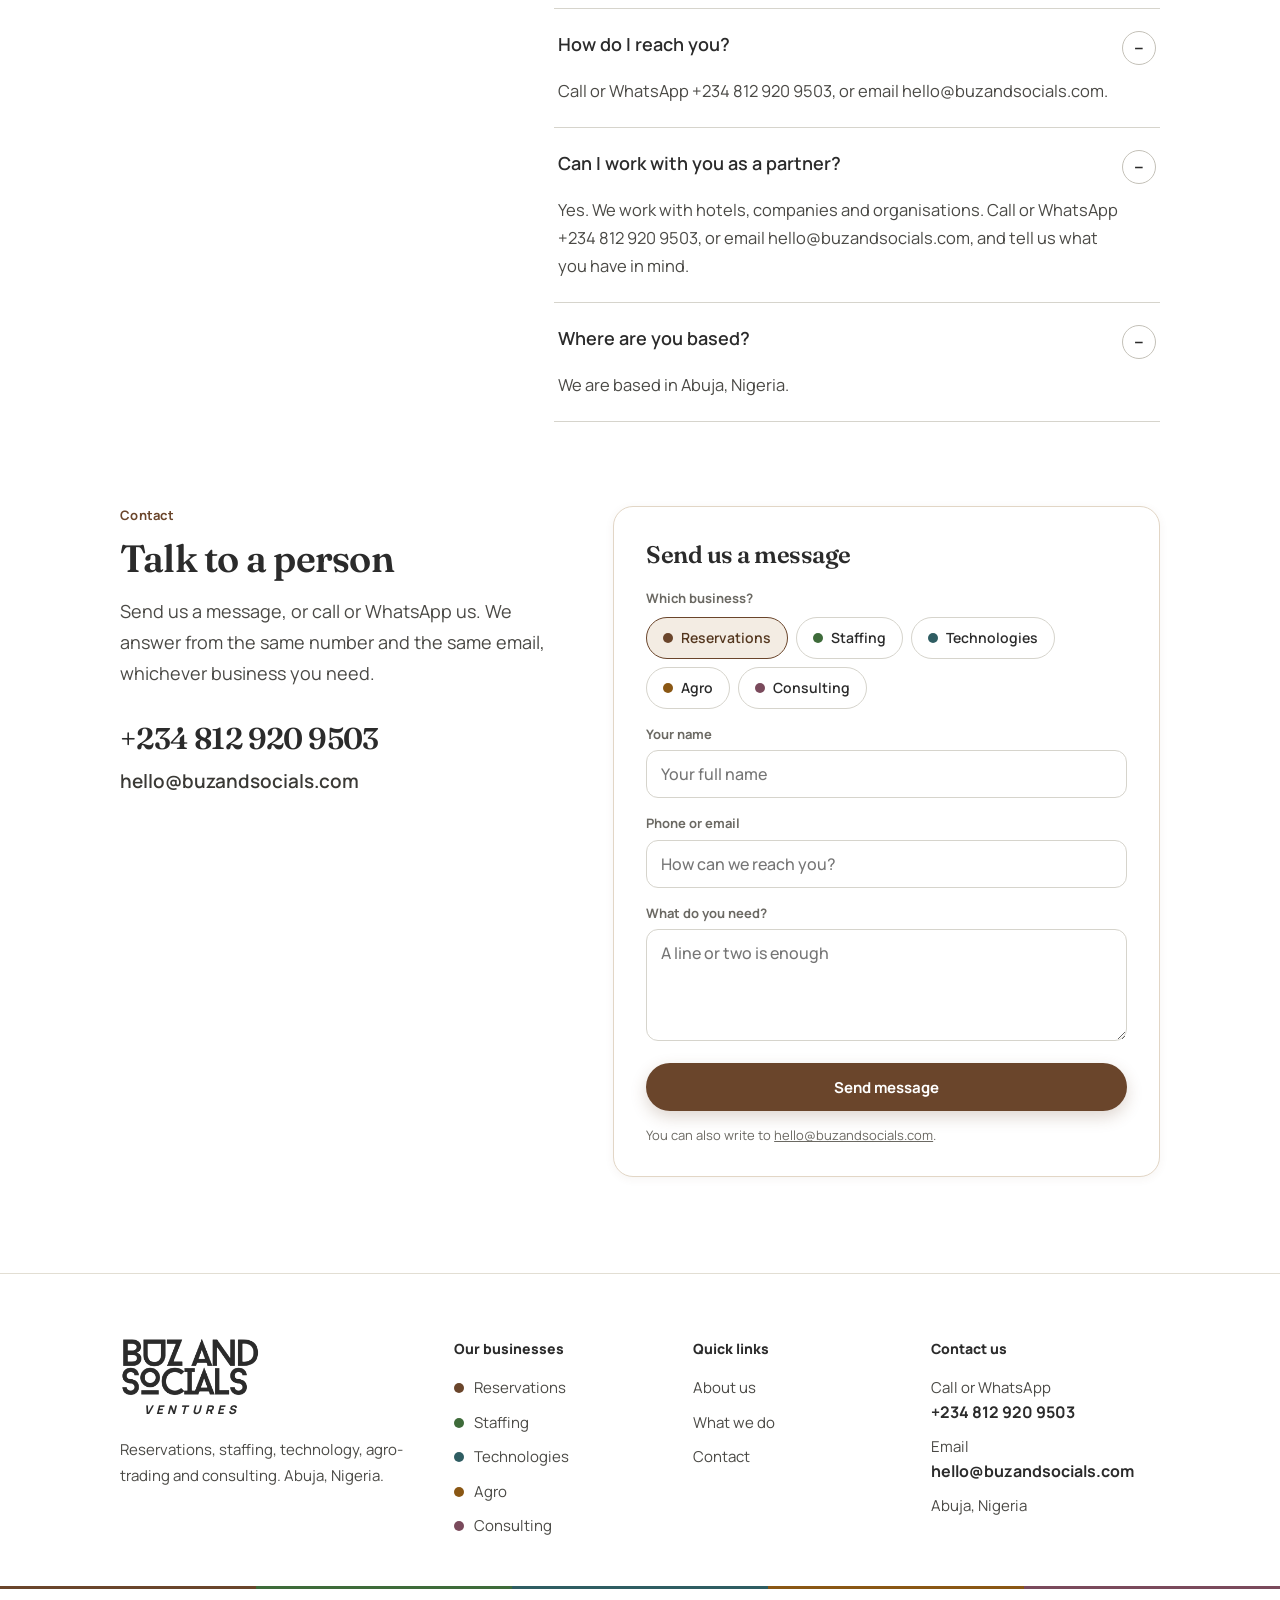
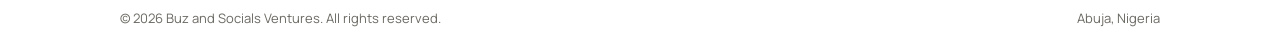
==== commit 0c9e85a5: "Rebuild About page with founder ring" ====
--- a/site/index.html
+++ b/site/index.html
@@ -57,14 +57,6 @@
 <a class="ul" href="about.html">Read more about us</a>
 </div></div></section>
 
-<section class="wrap sec founder" id="founder"><div class="fpanel"><div class="fnd">
-<div class="orbit" aria-label="Edwin Anajemba, founder of Buz and Socials Ventures"><i class="glow"></i><i class="r1"></i><i class="r2"></i><span class="op"><img src="assets/founder.jpg" alt="Edwin Anajemba, founder of Buz and Socials Ventures" width="480" height="480" loading="lazy"></span><span class="oc" style="left:38.00%;top:1.75%;transform:rotate(0deg)"><img src="assets/orbit/biz-reservations.png" alt="Buz and Socials Reservations" loading="lazy"></span><span class="oc" style="left:76.76%;top:29.91%;transform:rotate(3deg)"><img src="assets/orbit/biz-staffing.png" alt="Buz and Socials Staffing" loading="lazy"></span><span class="oc" style="left:61.95%;top:75.47%;transform:rotate(-3deg)"><img src="assets/orbit/biz-technologies.png" alt="Buz and Socials Technologies" loading="lazy"></span><span class="oc" style="left:14.05%;top:75.47%;transform:rotate(3deg)"><img src="assets/orbit/biz-agro.png" alt="Buz and Socials Agro" loading="lazy"></span><span class="oc" style="left:-0.76%;top:29.91%;transform:rotate(-3deg)"><img src="assets/orbit/biz-consulting.png" alt="Buz and Socials Consulting" loading="lazy"></span></div>
-<div class="ftx"><div class="eyebrow">Our founder</div><h2 class="h">Edwin Anajemba</h2>
-<p class="fr">Founder, Buz and Socials Ventures</p>
-<p>Edwin started Buz and Socials with hotel bookings in Abuja and has grown it into a group of businesses covering reservations, staffing, software, agro-trading and consulting.</p>
-<p>He stands behind every business in the group. When you call or write, you reach a person, and the job is done the way it was promised.</p>
-<div class="btns row"><a class="btn" href="contact.html">Talk to us</a></div></div>
-</div></div></section>
 <section class="wrap sec" id="businesses">
 <div class="eyebrow">Our businesses</div><h2 class="h">What we do</h2>
 <div class="rows"><details class="brow" open><summary><span class="nm"><i class="dot lg" style="--c:#6A452B"></i><span class="h rn">Reservations</span></span><span class="wt"><span class="wtx">Hotels, flights and airport pickups</span><span class="sg"></span></span></summary>
--- a/site/styles.css
+++ b/site/styles.css
@@ -240,26 +240,40 @@
 .pi img[src*=transcorp]{height:24px}
 .pi img[src*=capital]{height:52px}
 
-/* founder */
-/* founder */
-.fpanel{background:linear-gradient(160deg,#3B3A36 0%,#262522 60%,#1B1A18 100%);border-radius:28px;padding:56px 56px;overflow:hidden}
-.fnd{display:flex;gap:48px;align-items:center}
-.orbit{position:relative;flex:1.15;aspect-ratio:1;max-width:600px}
-.orbit .glow{position:absolute;left:-1%;top:-1%;width:102%;height:102%;border-radius:50%;background:radial-gradient(circle,rgba(201,178,122,.3) 0%,transparent 66%)}
+/* about */
+.abh{display:flex;gap:56px;align-items:center}
+.abh>div:first-child{flex:1.2}
+.abh>.abc{flex:1}
+.abh h1{font-size:54px;line-height:1.08;margin-top:14px}
+.abh p{margin:20px 0 0;font-size:19px;line-height:1.75;color:#3A3935}
+.abh .btns.row{margin-top:30px}
+.abc{background:#F3ECE3;border:1px solid #D9C8B2;border-radius:28px;padding:44px;display:flex;flex-direction:column;gap:26px}
+.abc img{width:220px;height:auto;display:block}
+.abbar{height:6px;border-radius:3px;overflow:hidden}
+.abl{display:flex;flex-direction:column;gap:18px}
+.abr{display:flex;align-items:flex-start;gap:12px}
+.abr .dot{margin-top:7px}
+.abr b{display:block;font-size:17px;font-weight:800;color:#2B2B2B}
+.abr span{display:block;font-size:15px;color:#4A4945;margin-top:2px}
+.fpanel{background:#F3ECE3;border:1px solid #D9C8B2;border-radius:28px;padding:56px;overflow:hidden}
+.fnd{display:flex;gap:64px;align-items:center}
+.orbit{position:relative;flex:none;width:500px;max-width:100%;aspect-ratio:1}
+.orbit .glow{position:absolute;left:-1%;top:-1%;width:102%;height:102%;border-radius:50%;background:radial-gradient(circle,rgba(106,69,43,.10) 0%,transparent 66%)}
 .orbit .r1,.orbit .r2{position:absolute;border-radius:50%;box-sizing:border-box}
-.orbit .r1{left:9.25%;top:9.25%;width:81.5%;height:81.5%;border:2px dashed #C9B27A;opacity:.7}
-.orbit .r2{left:16.5%;top:16.5%;width:67%;height:67%;border:1px solid rgba(244,242,236,.18)}
-.orbit .op{position:absolute;left:20.8%;top:20.8%;width:58.4%;height:58.4%;border-radius:50%;overflow:hidden;border:5px solid #C9B27A;box-sizing:border-box;box-shadow:0 0 0 10px rgba(244,242,236,.08),0 16px 40px rgba(0,0,0,.45)}
+.orbit .r1{left:9.25%;top:9.25%;width:81.5%;height:81.5%;border:2px dashed #6A452B;opacity:.4}
+.orbit .r2{left:16.5%;top:16.5%;width:67%;height:67%;border:1px solid rgba(106,69,43,.2)}
+.orbit .op{position:absolute;left:20.8%;top:20.8%;width:58.4%;height:58.4%;border-radius:50%;overflow:hidden;border:5px solid #6A452B;box-sizing:border-box;box-shadow:0 0 0 10px rgba(106,69,43,.08),0 14px 32px rgba(43,43,43,.2)}
 .orbit .op img{width:100%;height:100%;object-fit:cover;display:block}
-.orbit .oc{position:absolute;width:24%;height:15%;background:#fff;border-radius:12px;box-shadow:0 6px 16px rgba(0,0,0,.35);display:flex;align-items:center;justify-content:center}
-.orbit .oc.dk{background:#2B2B2B;border:1px solid rgba(255,255,255,.22)}
+.orbit .oc{position:absolute;width:24%;height:15%;background:#fff;border:1px solid #E2D6C6;border-radius:12px;box-shadow:0 6px 16px rgba(106,69,43,.12);display:flex;align-items:center;justify-content:center}
 .orbit .oc img{max-width:88%;max-height:80%;object-fit:contain;display:block}
-.ftx{flex:1}
-.ftx .eyebrow{color:#C9B27A}
-.ftx .h{color:#F4F2EC;margin:8px 0 0}
-.ftx p{margin:14px 0 0;font-size:18px;line-height:1.75;color:#D9DCE6}
-.ftx .fr{margin-top:6px;font-weight:700;color:#C9B27A;font-size:16px}
-.ftx .btns.row{margin-top:26px}
-.ftx .btn{background:#C9B27A;color:#2B2B2B;box-shadow:none}
-.ftx .btn:hover{background:#D8C48F}
-@media (max-width:860px){.fpanel{padding:36px 22px;border-radius:22px}.fnd{flex-direction:column;gap:30px}.orbit{width:100%;flex:none}.ftx{width:100%}.orbit .oc{border-radius:8px}}
+.ftx{flex:1;min-width:0}
+.ftx .h{font-size:44px;line-height:1.1;margin-top:10px}
+.ftx p{margin:14px 0 0;font-size:17px;line-height:1.7;color:#3A3935}
+.ftx .fr{margin-top:8px;font-weight:700;color:#6A452B;font-size:15px}
+.ftx .btns.row{margin-top:22px}
+.abcta{background:#F3ECE3;border:1px solid #D9C8B2;border-radius:28px;padding:56px;display:flex;gap:56px;align-items:center;justify-content:space-between}
+.abcta>div:first-child{flex:1}
+.abcta .h{font-size:38px;line-height:1.12;margin-top:10px}
+.abcta p{margin:14px 0 0;font-size:18px;line-height:1.7;color:#3A3935}
+.abcta .btns{flex:none}
+@media (max-width:860px){.abh{flex-direction:column;align-items:stretch;gap:28px}.abh h1{font-size:36px}.abh p{font-size:17px}.abc{padding:26px 22px;border-radius:22px;gap:22px}.abc img{width:170px}.abr b{font-size:16px}.abr span{font-size:14.5px}.fpanel{padding:24px 20px;border-radius:22px}.fnd{flex-direction:column;gap:28px}.orbit{width:100%}.orbit .oc{border-radius:8px}.ftx{width:100%}.ftx .h{font-size:34px}.ftx p{font-size:15.5px}.ftx .btn{width:100%}.abcta{flex-direction:column;align-items:stretch;gap:24px;padding:28px 22px;border-radius:22px}.abcta .h{font-size:30px}.abcta p{font-size:16px}.abcta .btns{flex-direction:column}}
